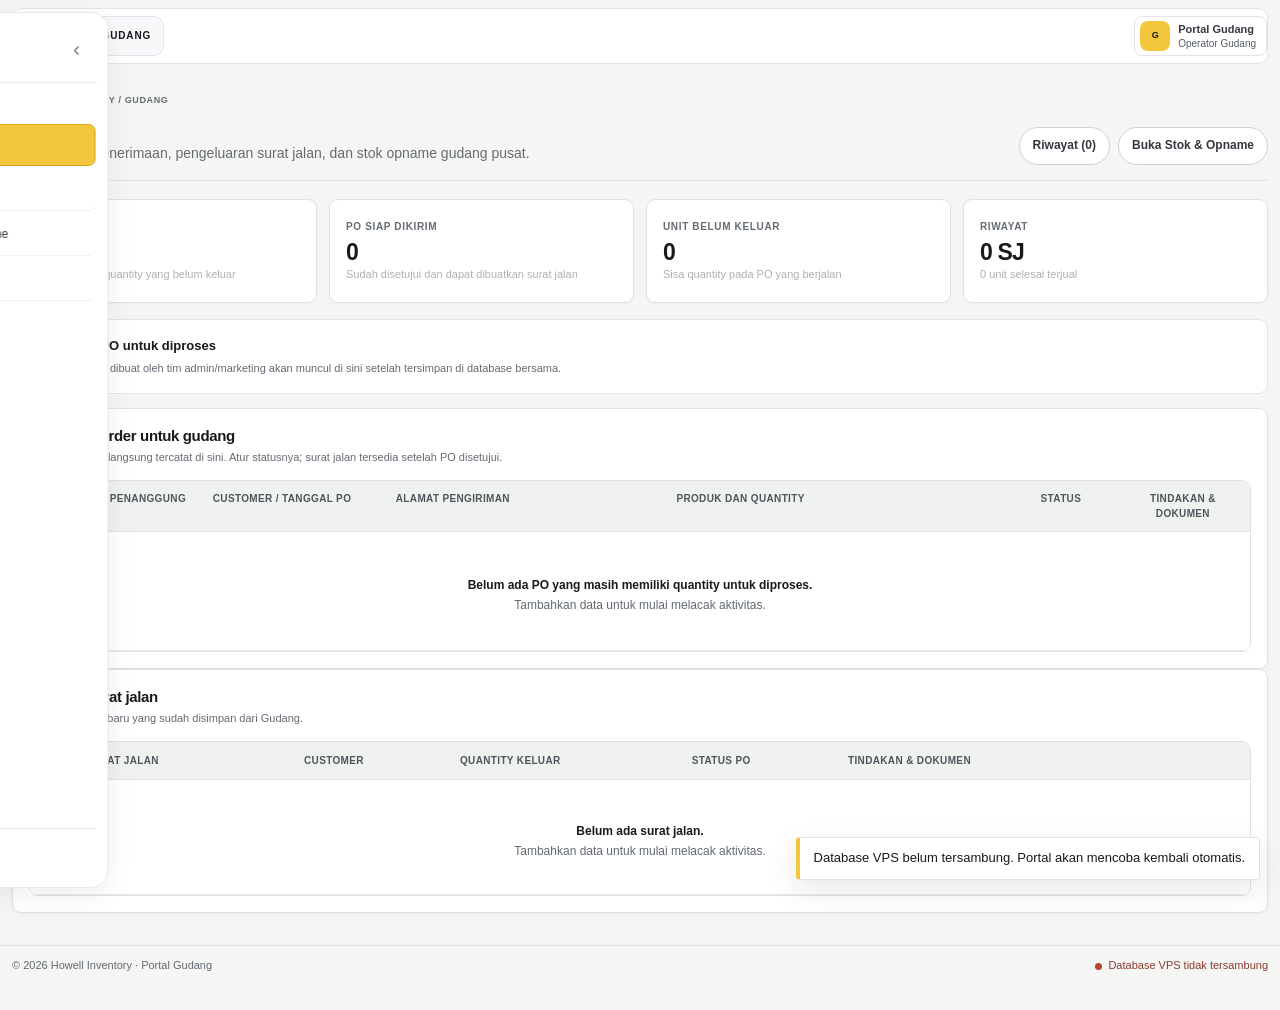
==== warehouse/index.html @ 913aaa84 "fix(waybill-print): restore classic solid bold continuous form layout (190mm) with balanced metadata" ====
<!doctype html>
<html lang="id">
<head>
  <meta charset="utf-8" />
  <meta name="viewport" content="width=device-width,initial-scale=1" />
  <meta name="theme-color" content="#FFFFFF" />
  <title>Howell Inventory · Portal Gudang</title>
  <link rel="icon" type="image/png" href="assets/howell-mark-color.png?v=20261118-howell-favicon-color-2" />
  <link rel="stylesheet" href="styles.css?v=20261120-continuous-solid-v4" />
  <link rel="stylesheet" href="theme-light.css?v=20261120-continuous-solid-v4" />
  <style>
    body.warehouse-portal .sidebar { position:fixed; }
    body.warehouse-portal .nav-group-preferences { display:none; }
    body.warehouse-portal .top-actions > :not(.top-profile) { display:none!important; }
    body.warehouse-portal .top-profile { margin-left:auto; }
    body.warehouse-portal .global-search, body.warehouse-portal .top-period { display:none!important; }
  </style>
</head>
<body class="warehouse-portal">
  <noscript><div style="padding:14px;background:#fff2bf;color:#17191c">Howell Inventory memerlukan JavaScript aktif.</div></noscript>
  <div class="app-shell">
    <aside class="sidebar" id="sidebar">
      <div class="brand"><img src="assets/howell-mark-color.png" alt="" /><strong class="brand-name">Howell</strong><button class="sidebar-toggle" id="sidebarToggle" type="button" aria-label="Ciutkan menu" aria-expanded="true" title="Ciutkan menu"><svg viewBox="0 0 24 24" aria-hidden="true"><path d="m14 6-6 6 6 6"/></svg></button><button class="icon-btn close-menu" id="closeMenu" aria-label="Tutup menu">Tutup</button></div>
      <nav class="nav" aria-label="Navigasi Portal Gudang">
        <div class="nav-group"><div class="nav-label">OPERASIONAL GUDANG</div><div class="nav-group-items">
          <button class="nav-item active" data-page="warehouse" title="Gudang" aria-label="Gudang"><b class="nav-icon" aria-hidden="true"><svg viewBox="0 0 24 24"><path d="m3 9 9-6 9 6v12H3z"/><path d="M7 21v-8h10v8M9 13v4m6-4v4M3 9h18"/></svg></b><span>Gudang</span></button>
          <button class="nav-item" data-page="sales-history" title="Riwayat" aria-label="Riwayat"><b class="nav-icon" aria-hidden="true"><svg viewBox="0 0 24 24" aria-hidden="true"><path d="M3 12a9 9 0 1 0 9-9 9.75 9.75 0 0 0-6.74 2.74L3 8"/><path d="M3 3v5h5"/><path d="M12 7v5l4 2"/></svg></b><span>Riwayat</span></button>
          <button class="nav-item" data-page="inventory" title="Stok & Opname" aria-label="Stok & Opname"><b class="nav-icon" aria-hidden="true"><svg viewBox="0 0 24 24"><path d="M4 5h16v15H4zM8 5V3h8v2M8 10h8M8 14h8M8 17h4"/></svg></b><span>Stok & Opname</span></button>
          <button class="nav-item" data-page="returns" title="Retur" aria-label="Retur"><b class="nav-icon" aria-hidden="true"><svg viewBox="0 0 24 24"><path d="M9 14 4 9l5-5"/><path d="M4 9h10a6 6 0 0 1 0 12h-3"/></svg></b><span>Retur</span></button>
        </div></div>
      </nav>
      <div class="sidebar-bottom"><div class="profile"><div class="avatar">G</div><div class="profile-info"><strong>Portal Gudang</strong><small>Akses operasional</small></div></div></div>
    </aside>
    <main class="main-area">
      <header class="topbar"><button class="top-text-button menu-toggle" id="menuToggle" aria-label="Buka menu">Menu</button><div class="crumb"><span>HOWELL</span><b>/</b><strong id="crumbCurrent">Gudang</strong></div><div class="top-actions"><div class="global-search"><input id="globalSearch" aria-label="Cari" /><button id="globalSearchSubmit" type="button">Cari</button></div><div class="top-lang-wrapper" id="langWrapper"><button type="button" class="top-lang-button" id="langButton" aria-label="Pilih bahasa / Select language / 选择语言" title="Pilih Bahasa (ID / EN / ZH)" aria-expanded="false" aria-haspopup="true"><svg class="lang-globe-icon" viewBox="0 0 24 24" aria-hidden="true"><circle cx="12" cy="12" r="10"/><path d="M12 2a15.3 15.3 0 0 1 4 10 15.3 15.3 0 0 1-4 10 15.3 15.3 0 0 1-4-10 15.3 15.3 0 0 1 4-10z"/><path d="M2 12h20"/></svg><span class="lang-code-text" id="langCurrentCode">ID</span><svg class="lang-chevron" viewBox="0 0 24 24" aria-hidden="true"><path d="m6 9 6 6 6-6"/></svg></button><div class="top-lang-dropdown" id="langMenu" role="menu" aria-hidden="true"><button type="button" class="top-lang-item active" data-lang="id" role="menuitem"><span class="lang-item-flag">🇮🇩</span><span class="lang-item-text"><strong>Bahasa Indonesia</strong><small>Bahasa sistem</small></span><span class="lang-item-check" aria-hidden="true">✓</span></button><button type="button" class="top-lang-item" data-lang="en" role="menuitem"><span class="lang-item-flag">🇬🇧</span><span class="lang-item-text"><strong>English</strong><small>System language</small></span><span class="lang-item-check" aria-hidden="true">✓</span></button><button type="button" class="top-lang-item" data-lang="zh" role="menuitem"><span class="lang-item-flag">🇨🇳</span><span class="lang-item-text"><strong>中文 (Mandarin)</strong><small>简体中文界面</small></span><span class="lang-item-check" aria-hidden="true">✓</span></button></div></div><select id="topPeriod"><option value="week">Minggu ini</option></select><button class="top-icon-button notification" id="notificationButton">Notifikasi</button><div class="top-profile"><div class="top-avatar">G</div><div><strong>Portal Gudang</strong><small>Operator</small></div></div></div></header>
      <section class="page-content" id="pageContent"></section>
      <footer class="footer"><span>© 2026 Howell Inventory · Portal Gudang</span><span id="syncStatus" title="Memeriksa database…"><span class="status-dot"></span><span id="syncStatusText">Memeriksa database…</span></span></footer>
    </main>
  </div>
  <div class="overlay" id="overlay"></div><div class="toast" id="toast" role="status"></div>
  <div class="modal-backdrop" id="modalBackdrop"><section class="modal" role="dialog" aria-modal="true" aria-labelledby="modalTitle"><header><div><small id="modalEyebrow">FORMULIR</small><h2 id="modalTitle">Tambah data</h2></div><button class="top-text-button" id="modalClose" aria-label="Tutup">Tutup</button></header><form id="modalForm"><div class="modal-fields" id="modalFields"></div><div class="modal-actions"><button type="button" class="btn btn-light" id="modalCancel">Batal</button><button type="submit" class="btn btn-primary" id="modalSubmit">Simpan data</button></div></form></section></div>
  <dialog class="barcode-scanner-dialog" id="barcodeScanner" aria-labelledby="barcodeScannerTitle"><form method="dialog" class="barcode-scanner-close-form"><button class="barcode-scanner-close" aria-label="Tutup pemindai">×</button></form><div class="barcode-scanner-content"><span class="eyebrow">PEMINDAI PRODUK</span><h2 id="barcodeScannerTitle">Pindai barcode EAN-13</h2><p>Arahkan pemindai USB ke kolom ini atau gunakan kamera perangkat.</p><label class="barcode-scanner-label" for="barcodeScannerInput">Kode barcode<input id="barcodeScannerInput" type="search" inputmode="numeric" autocomplete="off" maxlength="13" placeholder="Scan atau ketik 13 digit EAN-13" /></label><div class="barcode-scanner-actions"><button class="btn btn-primary" id="barcodeScannerLookup" type="button">Cari produk</button><button class="btn btn-light" id="barcodeCameraStart" type="button">Buka kamera</button></div><p id="barcodeScannerStatus" class="barcode-scanner-status" role="status" aria-live="polite">Pemindai USB akan mengisi kode. Tekan Enter jika scanner tidak mengirim Enter otomatis.</p><div class="barcode-camera-frame" id="barcodeCameraFrame" hidden><video id="barcodeScannerVideo" playsinline muted></video></div></div></dialog>
  <script src="assets/howell-warehouse-data.js?v=20261118-data-normalization-1"></script>
  <script src="assets/product-image-map.js?v=20261111-ean13-2"></script>
  <script src="assets/howell-runtime-config.js?v=20261111-vps-db-1"></script>
  <script src="assets/xlsx.full.min.js"></script>
  <script src="app.js?v=20261120-continuous-solid-v4"></script>
</body>
</html>
---- warehouse/styles.css ----
:root{--yellow:#edae49;--black:#151513;--paper:#f3f2ed;--white:#fff;--line:#e3e0d8;--muted:#77766f;--green:#327557}*{box-sizing:border-box}html{scroll-behavior:smooth}body{margin:0;background:var(--paper);color:var(--black);font-family:-apple-system,BlinkMacSystemFont,"SF Pro Text","SF Pro Display","Segoe UI",Arial,sans-serif;font-size:14px;line-height:1.45}.app-shell{min-height:100vh;display:flex}.sidebar{width:248px;flex:0 0 248px;position:sticky;top:0;height:100vh;min-height:620px;background:var(--black);color:#f1f0ea;display:flex;flex-direction:column;padding:19px 14px 13px;z-index:8;overflow-y:auto}.brand{height:56px;margin:0 4px 19px;display:flex;align-items:center;padding:0 4px;border-bottom:1px solid #363632}.brand img{width:176px;height:48px;object-fit:cover;object-position:center 50%;filter:none}.close-menu{display:none;margin-left:auto}.workspace{display:flex;align-items:center;gap:9px;padding:10px 11px;margin:0 2px 22px;background:#242421;border:1px solid #3b3a34;border-radius:4px}.workspace-dot{width:8px;height:8px;flex:none;border-radius:50%;background:var(--yellow);box-shadow:0 0 0 3px #edae4927}.workspace small{display:block;color:#a7a59d;font-size:8px;letter-spacing:.15em;margin-bottom:2px}.workspace strong{font-size:12px;color:#fff}.workspace .chevron{margin-left:auto;color:#aaa79e}.nav{display:flex;flex-direction:column;gap:19px;flex:1}.nav-group{display:flex;flex-direction:column;gap:5px}.nav-label{padding:0 11px;color:#8f8e87;font-size:8px;letter-spacing:.17em;font-weight:800}.nav-group-items{display:flex;flex-direction:column;gap:2px}.nav-item{display:flex;align-items:center;gap:11px;width:100%;min-height:39px;padding:8px 11px;border:0;border-radius:4px;background:transparent;color:#c7c6c0;text-align:left;font:600 11px -apple-system,BlinkMacSystemFont,"SF Pro Text","SF Pro Display","Segoe UI",Arial,sans-serif;cursor:pointer;transition:background .16s,color .16s,transform .16s}.nav-item>span{width:17px;text-align:center;color:#aaa79e;font-size:15px}.nav-item:hover{background:#292925;color:#fff;transform:translateX(2px)}.nav-item.active{background:var(--yellow);color:#171510;box-shadow:3px 3px 0 #8d642a}.nav-item.active>span{color:#171510}.nav-item i{margin-left:auto;padding:1px 6px;min-width:18px;text-align:center;border-radius:3px;background:#3a3933;color:#f0efea;font:700 9px -apple-system,BlinkMacSystemFont,"SF Pro Text","SF Pro Display","Segoe UI",Arial,sans-serif}.nav-item.active i{background:#171510;color:var(--yellow)}.nav-group-preferences{margin-top:auto;padding-top:13px;border-top:1px solid #393832}.sidebar-bottom{margin-top:14px}.help-box{display:flex;align-items:center;gap:9px;padding:10px;margin:0 2px 12px;border:1px solid #414039;border-radius:4px;background:#22221f}.help-icon{width:22px;height:22px;display:grid;place-items:center;border:1px solid #85764f;border-radius:50%;color:var(--yellow);font-size:11px}.help-box strong,.help-box small{display:block}.help-box strong{font-size:10px}.help-box small{font-size:9px;color:#a7a59c;margin-top:2px}.help-box>span{margin-left:auto;color:#aaa}.profile{display:flex;align-items:center;gap:9px;padding:12px 4px 1px;border-top:1px solid #393832}.avatar,.top-avatar{width:30px;height:30px;display:grid;place-items:center;border-radius:4px;background:var(--yellow);color:#161511;font-size:10px;font-weight:800}.profile-info{flex:1}.profile-info strong,.profile-info small{display:block}.profile-info strong{font-size:10px}.profile-info small{font-size:9px;color:#aaa79e;margin-top:2px}.icon-btn{position:relative;border:0;border-radius:4px;padding:6px 8px;background:transparent;color:inherit;font:600 16px -apple-system,BlinkMacSystemFont,"SF Pro Text","SF Pro Display","Segoe UI",Arial,sans-serif;cursor:pointer;transition:background .15s}.icon-btn:hover{background:#ffffff12}.main-area{display:flex;flex-direction:column;flex:1;min-width:0}.topbar{position:sticky;top:0;z-index:5;height:60px;flex:none;display:flex;align-items:center;justify-content:space-between;padding:0 clamp(18px,3vw,42px);background:#fff;border-bottom:1px solid var(--line)}.crumb{display:flex;align-items:center;gap:10px;color:#8a8982;font-size:9px;font-weight:700;letter-spacing:.11em;text-transform:uppercase}.crumb b{font-weight:400;color:#c9c6be}.crumb strong{color:#24231f}.top-actions{display:flex;align-items:center;gap:12px;color:#595850}.system-status{padding:7px 9px;border:1px solid #e7e4dc;border-radius:3px;background:#faf9f6;color:#57564f;font-size:9px}.system-status span{display:inline-block;width:6px;height:6px;margin-right:6px;border-radius:50%;background:var(--yellow)}.notification em{position:absolute;top:4px;right:5px;width:5px;height:5px;background:var(--yellow);border:1px solid white;border-radius:50%}.top-avatar{width:28px;height:28px}.menu-toggle{display:none}.page-content{width:min(1560px,100%);margin:0 auto;padding:29px clamp(18px,3vw,43px) 36px;flex:1}.page-heading{display:flex;align-items:flex-end;justify-content:space-between;gap:20px;padding:0 0 15px;margin-bottom:16px;border-bottom:1px solid #d8d5cc}.eyebrow{color:#92713d;font-size:8px;letter-spacing:.17em;font-weight:800}.page-heading h1{margin:5px 0 4px;font-size:30px;line-height:1.16;letter-spacing:-.04em;font-weight:720}.page-heading p{margin:0;color:var(--muted);font-size:12px}.heading-actions{display:flex;align-items:center;gap:8px}.btn{display:inline-flex;align-items:center;justify-content:center;gap:7px;padding:9px 13px;border:1px solid transparent;border-radius:3px;font:700 10px -apple-system,BlinkMacSystemFont,"SF Pro Text","SF Pro Display","Segoe UI",Arial,sans-serif;white-space:nowrap;cursor:pointer;transition:transform .15s,box-shadow .15s,background .15s}.btn:hover{transform:translateY(-2px);box-shadow:0 4px 0 #17171718}.btn-primary{background:var(--yellow);border-color:#171717;color:#171717;box-shadow:2px 2px 0 #171717}.btn-primary:hover{background:#f5bd63}.btn-light{background:white;border-color:#c9c6bd;color:#25241f}.btn-light:hover{background:#f5f3ec}.btn-danger{background:#171717;color:#fff}.btn-small{padding:7px 9px;font-size:9px}.demo-banner{display:flex;align-items:center;gap:9px;min-height:39px;padding:8px 11px;margin:0 0 15px;border:1px solid #dfd5c2;border-left:4px solid var(--yellow);background:#fffaf1;color:#5b4c31;font-size:9px}.demo-banner button{margin-left:auto;border:0;background:transparent;color:#3e321e;font:700 9px -apple-system,BlinkMacSystemFont,"SF Pro Text","SF Pro Display","Segoe UI",Arial,sans-serif;text-decoration:underline;cursor:pointer}.card{background:#fff;border:1px solid #e3e0d8;border-radius:4px;box-shadow:0 2px 0 #17171707}.hero-board{position:relative;display:grid;grid-template-columns:minmax(0,1.58fr) minmax(260px,.72fr);min-height:242px;margin:0 0 15px;border:1px solid #171717;border-radius:5px;overflow:hidden;background:var(--yellow);box-shadow:4px 4px 0 #171717}.hero-main{position:relative;isolation:isolate;overflow:hidden;padding:22px 26px 19px}.hero-kicker{display:flex;align-items:center;gap:8px;position:relative;z-index:1;color:#473316;font-size:8px;font-weight:800;letter-spacing:.13em}.live-pip{width:7px;height:7px;border-radius:50%;background:#171717;box-shadow:0 0 0 4px #17171715}.hero-kicker-line{height:1px;width:22px;background:#6f4e1f66}.hero-main h2{position:relative;z-index:1;margin:16px 0 8px;font-size:clamp(30px,3vw,42px);line-height:1.02;letter-spacing:-.055em;font-weight:800}.hero-main h2 em{font-style:normal;color:#fff;text-shadow:1px 1px 0 #171717}.hero-main p{position:relative;z-index:1;max-width:440px;margin:0;color:#4b381d;font-size:11px}.hero-actions{position:relative;z-index:2;display:flex;align-items:center;gap:17px;margin-top:17px}.hero-button{display:flex;align-items:center;gap:8px;padding:9px 12px;border:1px solid #171717;border-radius:3px;background:#171717;color:#fff;font:700 10px -apple-system,BlinkMacSystemFont,"SF Pro Text","SF Pro Display","Segoe UI",Arial,sans-serif;cursor:pointer;transition:transform .15s,background .15s}.hero-button:hover{transform:translateY(-2px);background:#302a1f}.hero-button span{color:var(--yellow);font-size:15px}.hero-text-button{border:0;background:none;color:#211b10;font:700 10px -apple-system,BlinkMacSystemFont,"SF Pro Text","SF Pro Display","Segoe UI",Arial,sans-serif;text-decoration:underline;text-underline-offset:4px;cursor:pointer}.hero-text-button span{margin-left:5px}.hero-swirl{position:absolute;z-index:0;width:260px;height:260px;right:8px;top:-8px;object-fit:contain;opacity:.2;pointer-events:none;animation:slow-spin 50s linear infinite}.hero-side{position:relative;z-index:1;display:flex;flex-direction:column;padding:17px 18px 13px;background:#171715;color:#fff}.hero-side-label{display:flex;align-items:center;justify-content:space-between;padding-bottom:10px;border-bottom:1px solid #3c3b35;color:#d6d2c8;font-size:8px;font-weight:800;letter-spacing:.13em}.hero-side-label span{color:var(--yellow);font-size:7px}.hero-side-stat{display:flex;align-items:center;gap:9px;padding:9px 0;border-bottom:1px solid #34332e}.hero-stat-icon{width:26px;height:26px;display:grid;place-items:center;flex:none;border-radius:3px;background:#2a2925;color:var(--yellow);font-size:13px}.hero-side-stat>div{min-width:0;flex:1}.hero-side-stat small{display:block;color:#a8a59c;font-size:8px}.hero-side-stat strong{display:block;margin-top:1px;font-size:14px;line-height:1.2}.hero-side-stat strong i{font-style:normal;color:#a8a59c;font-size:9px;font-weight:500}.hero-side-stat button{border:0;background:transparent;color:#d7d2c8;font-size:16px;cursor:pointer;transition:color .15s,transform .15s}.hero-side-stat button:hover{color:var(--yellow);transform:translateX(3px)}.hero-side-foot{display:flex;justify-content:space-between;margin-top:auto;padding-top:9px;color:#8f8c83;font-size:7px;letter-spacing:.13em}.hero-side-foot b{color:#eeeae1}.kpi-grid{display:grid;grid-template-columns:repeat(4,minmax(0,1fr));gap:9px;margin-bottom:15px}.kpi-card{position:relative;display:flex;flex-direction:column;justify-content:space-between;min-height:103px;padding:12px 14px;overflow:hidden;transition:transform .16s,box-shadow .16s}.kpi-card:hover{transform:translateY(-3px);box-shadow:0 6px 0 #17171710}.kpi-card:first-child{background:#171715;border-color:#171715;color:white}.kpi-card:first-child .kpi-top,.kpi-card:first-child .kpi-foot{color:#cbc8c0}.kpi-card:first-child .kpi-value{color:var(--yellow)}.kpi-top{display:flex;align-items:center;justify-content:space-between;color:#77756e;font-size:8px;font-weight:800;letter-spacing:.1em;text-transform:uppercase}.kpi-icon{width:24px;height:24px;display:grid;place-items:center;border-radius:3px;background:#f5eddf;color:#473719;font-size:13px}.kpi-card:first-child .kpi-icon{background:var(--yellow);color:#171715}.kpi-icon.green,.kpi-icon.orange,.kpi-icon.violet{background:#f1efe9;color:#38362f}.kpi-value{margin:7px 0 4px;font-size:22px;font-weight:750;letter-spacing:-.04em;line-height:1.1}.kpi-foot{color:#77756e;font-size:9px}.dashboard-grid{display:grid;grid-template-columns:minmax(0,1.55fr) minmax(310px,1fr);gap:12px;margin-bottom:15px;align-items:stretch}.panel{padding:15px 16px}.dashboard-grid>.panel{min-height:295px}.panel-head{display:flex;align-items:center;justify-content:space-between;gap:10px;margin-bottom:11px}.panel-title{color:#22211e;font-size:13px;font-weight:750;letter-spacing:-.015em}.panel-subtitle{margin-top:3px;color:#88867f;font-size:9px}.filter-select,.search input{height:31px;border:1px solid #d2cfc6;border-radius:3px;background:#fff;padding:6px 9px;color:#39372f;font:10px -apple-system,BlinkMacSystemFont,"SF Pro Text","SF Pro Display","Segoe UI",Arial,sans-serif}.chart-wrap{height:210px;position:relative}.chart-wrap svg{width:100%;height:100%;overflow:visible}.chart-grid{stroke:#ebe8e1;stroke-dasharray:3 5}.chart-line{fill:none;stroke:var(--yellow);stroke-width:3;stroke-linecap:round;stroke-linejoin:round;stroke-dasharray:900;stroke-dashoffset:900;animation:draw-line 1.1s ease forwards}.chart-area{fill:url(#fillYellow)}.chart-dot{fill:#fff;stroke:#171717;stroke-width:3;transition:r .18s}.chart-dot:hover{r:7}.chart-label{font:9px -apple-system,BlinkMacSystemFont,"SF Pro Text","SF Pro Display","Segoe UI",Arial,sans-serif;fill:#8b8981}.chart-legend{display:flex;justify-content:center;gap:20px;margin-top:2px;color:#77756e;font-size:8px}.legend-dot{display:inline-block;width:7px;height:7px;margin-right:5px;border-radius:50%;background:var(--yellow)}.activity-list{display:flex;flex-direction:column}.activity{display:flex;align-items:flex-start;gap:9px;padding:9px 0;border-bottom:1px solid #efede7;transition:padding .15s}.activity:last-child{border-bottom:0}.activity:hover{padding-left:4px}.activity-icon{width:27px;height:27px;display:grid;place-items:center;flex:none;border-radius:3px;background:#f4eddf;color:#302717;font-size:12px}.activity-icon.green,.activity-icon.amber{background:#f4eddf;color:#302717}.activity-main{min-width:0;flex:1}.activity-main strong{display:block;color:#292823;font-size:10px}.activity-main small{display:block;margin-top:2px;color:#89877f;font-size:9px}.activity time{color:#89877f;font-size:8px;white-space:nowrap}.table-card{overflow:hidden}.table-toolbar{display:flex;align-items:center;justify-content:space-between;gap:12px;padding:13px 15px;border-bottom:1px solid var(--line)}.toolbar-left,.toolbar-right{display:flex;align-items:center;gap:8px}.search{position:relative}.search:before{position:absolute;left:9px;top:4px;content:'⌕';color:#89877f;font-size:15px}.search input{width:210px;padding-left:27px}.table-wrap{width:100%;overflow:auto}table{width:100%;border-collapse:collapse;text-align:left;white-space:nowrap}thead{background:#f5f3ed}th{padding:10px 12px;border-bottom:1px solid #dedbd2;color:#77756d;font-size:8px;font-weight:800;letter-spacing:.08em;text-transform:uppercase}td{padding:11px 12px;border-bottom:1px solid #eeece6;color:#55534c;font-size:10px}tbody tr{transition:background .13s}tbody tr:hover{background:#fff8e9}td strong{color:#22211f;font-weight:700}.sku{color:#694a1d;font:700 9px 'Cascadia Code','Consolas',monospace}.product-name{display:flex;align-items:center;gap:8px}.product-thumb{width:28px;height:28px;display:grid;place-items:center;border-radius:3px;background:#f3eee3;color:#33291a;font-size:12px}.product-thumb.blue,.product-thumb.gold{background:#f3eee3;color:#33291a}.pill{display:inline-flex;align-items:center;gap:5px;padding:3px 6px;border-radius:3px;font-size:8px;font-weight:750;letter-spacing:.035em;text-transform:uppercase}.pill:before{content:'';width:4px;height:4px;border-radius:50%;background:currentColor}.pill.green,.pill.blue,.pill.gray{background:#efeee9;color:#34322d}.pill.amber{background:#f7dfb3;color:#50370e}.pill.red{background:#252522;color:#fff}.qty-low{color:#87580d;font-weight:800}.qty-good{color:#282722;font-weight:750}.table-foot{display:flex;align-items:center;justify-content:space-between;padding:11px 14px;color:#87847c;font-size:9px}.pagination{display:flex;gap:4px}.page-num{padding:4px 7px;border:1px solid #d8d4cb;border-radius:3px;background:#fff;color:#333;font:9px -apple-system,BlinkMacSystemFont,"SF Pro Text","SF Pro Display","Segoe UI",Arial,sans-serif;cursor:pointer}.page-num.active{border-color:#171715;background:var(--yellow);color:#171715}.section-grid{display:grid;grid-template-columns:repeat(3,minmax(0,1fr));gap:10px;margin-bottom:14px}.mini-card{display:flex;min-height:87px;flex-direction:column;justify-content:center;padding:12px 14px;border-left:3px solid var(--yellow)}.mini-card small{color:#77756d;font-size:8px;font-weight:800;letter-spacing:.09em;text-transform:uppercase}.mini-card strong{margin:5px 0 1px;font-size:20px;line-height:1.15;letter-spacing:-.035em}.mini-card span{color:#89867f;font-size:9px}.empty-state{padding:38px 16px;color:#85827a;text-align:center}.empty-state strong{display:block;margin:9px 0 3px;color:#34322d}.empty-icon{width:36px;height:36px;margin:auto;display:grid;place-items:center;border-radius:3px;background:#f5eddf;color:#3c301d;font-size:16px}.stock-meter{display:inline-block;width:62px;height:4px;margin-right:5px;border-radius:3px;background:#eeeae2;vertical-align:middle}.stock-meter b{display:block;height:100%;border-radius:3px;background:#222}.stock-meter b.low{background:var(--yellow)}.field-grid{display:grid;grid-template-columns:1fr 1fr;gap:11px}.field.full{grid-column:1/-1}.field label{display:block;margin:0 0 5px;color:#45433d;font-size:10px;font-weight:700}.field input,.field select,.field textarea{width:100%;padding:9px 10px;border:1px solid #d6d2c9;border-radius:3px;outline:none;background:#fff;color:#292824;font:11px -apple-system,BlinkMacSystemFont,"SF Pro Text","SF Pro Display","Segoe UI",Arial,sans-serif}.field input:focus,.field select:focus,.field textarea:focus,.search input:focus,.filter-select:focus{border-color:#d89c37;box-shadow:0 0 0 3px #edae4930}.field textarea{min-height:70px;resize:vertical}.field .hint{margin-top:4px;color:#8a877f;font-size:8px}.footer{display:flex;align-items:center;justify-content:space-between;padding:11px clamp(18px,3vw,42px);border-top:1px solid var(--line);background:#fff;color:#88857e;font-size:9px}.status-dot{display:inline-block;width:6px;height:6px;margin-right:5px;border-radius:50%;background:var(--yellow)}.overlay{display:none}.toast{position:fixed;right:20px;bottom:20px;z-index:20;padding:11px 14px;border-left:4px solid var(--yellow);background:#171715;color:#fff;font-size:10px;box-shadow:4px 4px 0 #edae49;opacity:0;transform:translateY(8px);pointer-events:none;transition:.2s}.toast.show{opacity:1;transform:translateY(0)}.modal-backdrop{position:fixed;inset:0;z-index:12;display:none;align-items:center;justify-content:center;padding:18px;background:#12121099}.modal-backdrop.open{display:flex}.modal{width:min(550px,100%);overflow:hidden;border:1px solid #151513;border-radius:4px;background:#fff;box-shadow:8px 8px 0 var(--yellow);animation:modal-in .17s ease-out}.modal>header{display:flex;align-items:center;justify-content:space-between;padding:17px 20px;border-bottom:1px solid var(--line)}.modal>header small{color:#92713d;font-size:8px;font-weight:800;letter-spacing:.15em}.modal h2{margin:4px 0 0;font-size:19px;letter-spacing:-.025em}.modal form{padding:18px 20px}.modal-fields{min-height:42px}.modal-actions{display:flex;justify-content:flex-end;gap:8px;margin-top:16px;padding-top:14px;border-top:1px solid var(--line)}.icon-btn:focus-visible,.btn:focus-visible,.nav-item:focus-visible,.hero-button:focus-visible,.hero-text-button:focus-visible,.link-btn:focus-visible{outline:3px solid #b87a20;outline-offset:2px}@keyframes draw-line{to{stroke-dashoffset:0}}@keyframes slow-spin{to{transform:rotate(360deg)}}@keyframes modal-in{from{opacity:0;transform:translateY(8px)}to{opacity:1;transform:translateY(0)}}
@media(max-width:1120px){.sidebar{width:228px;flex-basis:228px;padding-left:12px;padding-right:12px}.dashboard-grid{grid-template-columns:minmax(0,1.25fr) minmax(280px,1fr)}.hero-board{grid-template-columns:minmax(0,1.35fr) minmax(245px,.8fr)}.hero-main{padding-left:21px}.page-content{padding-left:24px;padding-right:24px}}
@media(max-width:820px){.sidebar{position:fixed;left:-270px;top:0;bottom:0;width:248px;height:100vh;min-height:100vh;transition:left .2s;box-shadow:none}.sidebar.open{left:0;box-shadow:12px 0 30px #0004}.overlay.show{position:fixed;inset:0;z-index:7;display:block;background:#1119}.close-menu{display:block}.menu-toggle{display:inline-flex}.topbar{height:56px;padding:0 14px}.system-status{display:none}.top-actions{gap:7px}.page-content{padding:21px 16px 26px}.page-heading{align-items:flex-start}.page-heading h1{font-size:27px}.dashboard-grid{grid-template-columns:minmax(0,1fr)}.dashboard-grid>.panel{min-height:0}.chart-wrap{height:190px}.kpi-grid{grid-template-columns:repeat(2,minmax(0,1fr));gap:7px}.kpi-card{min-height:96px}.section-grid{gap:8px}.footer{padding:10px 15px}}
@media(max-width:560px){.page-content{padding:19px 12px 24px}.page-heading{display:block}.page-heading h1{font-size:25px}.heading-actions{margin-top:11px;flex-wrap:wrap}.heading-actions .btn{flex:1}.hero-board{grid-template-columns:minmax(0,1fr)}.hero-main{min-height:220px;padding:20px 17px}.hero-main h2{font-size:34px}.hero-main p{max-width:300px}.hero-swirl{right:-45px;top:0;width:220px;height:220px;opacity:.15}.hero-side{padding:13px 16px}.hero-side-stat{padding:8px 0}.kpi-card{padding:10px;min-height:91px}.kpi-value{font-size:20px}.section-grid{grid-template-columns:1fr}.mini-card{min-height:75px}.table-toolbar{align-items:stretch;flex-direction:column;padding:11px}.toolbar-left,.toolbar-right{width:100%}.search{flex:1}.search input{width:100%}.field-grid{grid-template-columns:1fr}.field.full{grid-column:auto}.top-avatar{display:none}.footer{font-size:8px}}
.hero-main{background:#fff;color:#20242a}
.hero-main h2 em{color:#20242a;text-decoration:none;text-shadow:none}
.hero-side{background:#25282c}
.hero-swirl{display:none}
/* Accessible, restrained system applied across every module */
:root{--yellow:#EDAE49;--black:#20242A;--paper:#F6F7F8;--white:#FFFFFF;--line:#E1E4E8;--muted:#5E6874;--green:#26734F}
html{background:var(--paper)}
body{background:var(--paper);color:var(--black);font-family:-apple-system,BlinkMacSystemFont,"SF Pro Text","SF Pro Display","Segoe UI",Arial,sans-serif;font-size:15px;line-height:1.5;-webkit-font-smoothing:antialiased}
.app-shell,.main-area{background:var(--paper)}
.sidebar{background:#24272B;border-color:#24272B;color:#F7F7F5}
.brand{border-color:#414449}
.workspace{background:#303439;border-color:#474B50}
.nav-label{color:#B7BBC0;font-size:10px;letter-spacing:.1em}
.nav-item{font-size:13px;min-height:42px;color:#E0E2E4}
.nav-item>span{font-size:16px;color:#C1C4C8}
.nav-item.active{background:var(--yellow);color:#242424;box-shadow:none;font-weight:700}
.nav-item.active>span{color:#242424}
.nav-item:hover:not(.active){background:#33373C;color:#fff}
.nav-item i{font-size:10px}
.nav-group-preferences{border-color:#414449}
.help-box{background:#303439;border-color:#474B50}
.help-box strong,.profile-info strong{font-size:12px}
.help-box small,.profile-info small{font-size:11px;color:#C3C5C8}
.profile{border-color:#414449}
.topbar{background:#fff;border-color:var(--line);height:64px}
.crumb{font-size:11px;letter-spacing:.07em}
.top-actions{gap:14px}
.system-status{font-size:11px;color:#424850;border-color:#E1E4E8;background:#FAFAF9;padding:8px 11px}
.page-content{background:var(--paper);padding-top:30px;padding-bottom:40px}
.page-heading{border-color:#D9DDE1;padding-bottom:18px;margin-bottom:18px}
.eyebrow{font-size:10px;letter-spacing:.12em;color:#74551E}
.page-heading h1{font-size:32px;line-height:1.2;font-weight:650;letter-spacing:-.035em}
.page-heading p{font-size:14px;color:#58616B;line-height:1.55}
.btn{font-size:12px;font-weight:650;padding:10px 14px;border-radius:4px}
.btn-small{font-size:11px;padding:8px 11px}
.btn-primary{background:var(--yellow);border-color:#D79A35;color:#242424;box-shadow:none}
.btn-primary:hover{background:#F2BC68;box-shadow:0 2px 5px #1d232b18;transform:translateY(-1px)}
.btn-light{border-color:#D4D8DC;background:#fff;color:#30363D}
.btn-light:hover{background:#F6F7F8;box-shadow:0 2px 5px #1d232b12;transform:translateY(-1px)}
.demo-banner{background:#FFF9EF;border-color:#E9D8B7;border-left-color:var(--yellow);color:#55472F;font-size:12px;min-height:44px;padding:9px 13px}
.demo-banner button{font:600 11px -apple-system,BlinkMacSystemFont,"SF Pro Text","SF Pro Display","Segoe UI",Arial,sans-serif;color:#44371f}
.card{background:#fff;border:1px solid var(--line);border-radius:5px;box-shadow:none}
.kpi-grid{gap:12px;border:0;background:none}
.kpi-card{min-height:120px;padding:16px 17px;border:1px solid var(--line);border-radius:5px;background:#fff}
.kpi-card:first-child{background:#fff;border-color:var(--line);color:var(--black)}
.kpi-card:first-child:after{display:none}
.kpi-card:first-child .kpi-top,.kpi-card:first-child .kpi-foot{color:#58616B}
.kpi-card:first-child .kpi-value{color:#20242A}
.kpi-top{font-size:10px;letter-spacing:.07em;color:#535D68}
.kpi-icon,.kpi-card:first-child .kpi-icon,.kpi-icon.green,.kpi-icon.orange,.kpi-icon.violet{width:30px;height:30px;border-radius:4px;background:#F3F4F5;color:#343A40;font-size:15px}
.kpi-value{font-size:26px;font-weight:650;letter-spacing:-.035em;margin:9px 0 5px;font-variant-numeric:tabular-nums}
.kpi-foot{font-size:12px;color:#5D6670}
.dashboard-grid{gap:14px;margin-bottom:16px}
.dashboard-grid>.panel{min-height:310px}
.panel{padding:18px 19px;border-radius:5px}
.panel-head{margin-bottom:14px}
.panel-title{font-size:15px;font-weight:650;letter-spacing:-.01em}
.panel-subtitle{font-size:11px;line-height:1.45;color:#68727D}
.filter-select,.search input{height:36px;border-color:#D4D8DC;border-radius:4px;padding:7px 10px;color:#343A40;font:12px -apple-system,BlinkMacSystemFont,"SF Pro Text","SF Pro Display","Segoe UI",Arial,sans-serif}
.chart-wrap{height:220px}
.chart-label{font:11px -apple-system,BlinkMacSystemFont,"SF Pro Text","SF Pro Display","Segoe UI",Arial,sans-serif;fill:#68727D}
.chart-grid{stroke:#E6E8EA;stroke-dasharray:2 5}
.chart-line{stroke:#D99B35;stroke-width:2.5}
.chart-area{opacity:.55}
.chart-legend{font-size:11px;color:#5D6670}
.activity{padding:11px 0;border-color:#ECEDEF}
.activity-icon,.activity-icon.green,.activity-icon.amber{width:30px;height:30px;background:#F3F4F5;color:#3E454C;border-radius:4px}
.activity-main strong{font-size:12px;color:#292E33;font-weight:650}
.activity-main small{font-size:11px;color:#626C76;line-height:1.45}
.activity time{font-size:10px;color:#68727D}
.table-toolbar{padding:15px 16px;border-color:#E4E6E9}
.table-toolbar .panel-title{font-size:15px}
.table-wrap{scrollbar-color:#C7C9CC #F5F6F7;scrollbar-width:thin}
thead{background:#F5F6F7}
th{padding:12px 14px;font-size:10px;letter-spacing:.075em;color:#4F5964;border-color:#DDE1E4}
td{padding:13px 14px;font-size:12px;color:#424A53;border-color:#E8EAEC;line-height:1.45}
td strong{color:#252A30;font-weight:650}
td .panel-subtitle{font-size:11px;color:#68727D}
.sku{color:#5C4827;font-size:11px}
.product-thumb,.product-thumb.blue,.product-thumb.gold{width:32px;height:32px;background:#F2F3F4;color:#3E454C;border-radius:4px}
.pill{font-size:10px;padding:4px 7px;letter-spacing:.02em;border-radius:4px}
.pill.green{color:#236344;background:#EAF4EE}
.pill.blue{color:#3F5C77;background:#EDF2F6}
.pill.gray{color:#535C65;background:#F0F1F2}
.pill.amber{color:#684512;background:#FFF1D8}
.pill.red{color:#8B3434;background:#FBECEC}
.pill:before{width:5px;height:5px}
.link-btn{font:600 12px -apple-system,BlinkMacSystemFont,"SF Pro Text","SF Pro Display","Segoe UI",Arial,sans-serif;color:#414B55;text-decoration:none}
.link-btn:hover{color:#805B1D;text-decoration:underline}
.section-grid{gap:12px;margin-bottom:16px}
.mini-card{min-height:104px;padding:14px 16px;border-left:1px solid var(--line);border-radius:5px}
.mini-card small{font-size:10px;letter-spacing:.065em;color:#535D68}
.mini-card strong{font-size:23px;font-weight:650;font-variant-numeric:tabular-nums}
.mini-card span{font-size:11px;color:#626C76}
.empty-state{font-size:12px;color:#626C76}
.empty-state strong{color:#30363D}
.empty-icon{background:#F1F2F3;color:#424950;border-radius:4px}
.stock-meter{height:5px;background:#E9EBED;border-radius:3px}
.stock-meter b{background:#3D4349;border-radius:3px}
.stock-meter b.low{background:#D99B35}
.qty-low{color:#8A5B16}
.qty-good{color:#30363D}
.table-foot{font-size:11px;color:#5E6874}
.page-num{border-color:#D5D9DD;color:#414850;font:11px -apple-system,BlinkMacSystemFont,"SF Pro Text","SF Pro Display","Segoe UI",Arial,sans-serif}
.page-num.active{border-color:#D99B35;background:#FFF2D9;color:#493516}
.field label{font-size:12px;color:#3D454D}
.field input,.field select,.field textarea{font:13px -apple-system,BlinkMacSystemFont,"SF Pro Text","SF Pro Display","Segoe UI",Arial,sans-serif;border-color:#D2D7DC;border-radius:4px;padding:10px 11px;color:#252A30}
.field .hint{font-size:10px;color:#606A74}
.modal{border-color:#D9DDE1;border-radius:6px;box-shadow:0 18px 55px #1b232d25}
.modal>header{border-color:#E4E6E9}
.modal>header small{font-size:9px}
.modal h2{font-size:20px;font-weight:650}
.modal-actions{border-color:#E4E6E9}
.footer{background:#fff;border-color:#E1E4E8;color:#626C76;font-size:11px}
.toast{background:#25282C;border-left-color:var(--yellow);font-size:12px;box-shadow:0 6px 22px #15151524}
.hero-board{grid-template-columns:minmax(0,1.5fr) minmax(290px,.7fr);min-height:225px;border:1px solid #DEE2E5;border-radius:5px;box-shadow:none;background:#fff}
.hero-main{padding:22px 25px;background:#fff}
.hero-kicker{font-size:10px;color:#626C76;letter-spacing:.1em}
.live-pip{width:7px;height:7px;background:#D99B35;box-shadow:0 0 0 3px #EDAE492a}
.hero-main h2{font-size:36px;line-height:1.12;font-weight:650;letter-spacing:-.04em;margin:17px 0 8px;color:#20242A}
.hero-main h2 em{color:#20242A;text-decoration:none}
.hero-main p{font-size:13px;line-height:1.5;color:#59636E}
.hero-actions{margin-top:16px}
.hero-button{background:#25282C;border-radius:4px;padding:10px 13px;font-size:12px}
.hero-button:hover{background:#383D43}
.hero-button span{color:var(--yellow)}
.hero-text-button{font:600 12px -apple-system,BlinkMacSystemFont,"SF Pro Text","SF Pro Display","Segoe UI",Arial,sans-serif;color:#30363D;text-decoration:none}
.hero-side{padding:17px 19px 13px;background:#25282C}
.hero-side-label{font-size:9px;color:#E2E3E4;border-color:#45494E}
.hero-side-stat{padding:10px 0;border-color:#41454A}
.hero-stat-icon{width:30px;height:30px;background:#34383D;color:#F1B954}
.hero-side-stat small{font-size:10px;color:#C0C4C8}
.hero-side-stat strong{font-size:15px;color:#fff}
.hero-side-stat strong i{font-size:11px;color:#C0C4C8}
.hero-side-stat button{color:#E3E4E5}
.hero-side-foot{font-size:8px}
@media(max-width:820px){.page-content{padding:22px 16px 30px}.hero-board{grid-template-columns:1fr}.hero-main{padding:20px}.hero-main h2{font-size:31px}.hero-side{padding:14px 17px}.kpi-value{font-size:23px}.page-heading h1{font-size:28px}th{font-size:9px}td{font-size:11px}}
@media(max-width:560px){body{font-size:14px}.page-content{padding:18px 12px 26px}.page-heading h1{font-size:26px}.page-heading p{font-size:13px}.hero-main{min-height:205px;padding:18px 16px}.hero-main h2{font-size:29px}.hero-main p{font-size:12px}.hero-side-stat small{font-size:10px}.hero-side-stat strong{font-size:14px}.kpi-card{min-height:98px;padding:11px}.kpi-top{font-size:9px}.kpi-value{font-size:21px}.kpi-foot{font-size:10px}.panel{padding:14px}.panel-title{font-size:14px}.panel-subtitle{font-size:10px}.mini-card small{font-size:9px}.mini-card span{font-size:10px}.footer{font-size:9px}}
.stock-infographic{display:grid;grid-template-columns:minmax(180px,.8fr) minmax(180px,1fr) minmax(250px,1.3fr);grid-template-rows:auto 1fr auto;align-items:center;gap:14px 24px;padding:17px 20px;margin:0 0 15px;border:1px solid #E1E4E8;border-radius:5px;background:#fff}
.stock-info-head{display:flex;align-items:center;justify-content:space-between;gap:10px;grid-column:1;grid-row:1/3}
.stock-info-head .eyebrow{font-size:9px;letter-spacing:.1em;color:#65707A}
.stock-info-head h2{margin:3px 0;font-size:17px;line-height:1.25;font-weight:650;letter-spacing:-.02em}
.stock-info-head p{margin:0;color:#68727D;font-size:11px;line-height:1.4}
.stock-info-total{display:none}
.stock-stack{grid-column:2;grid-row:1/3;display:flex;gap:3px;width:100%;height:18px;padding:2px;border-radius:5px;background:#F0F1F2;overflow:hidden}
.stock-segment{display:block;min-width:5px;height:100%;padding:0;border:0;border-radius:2px;background:var(--segment-color);cursor:pointer;transition:filter .15s,transform .15s}
.stock-segment:hover,.stock-segment:focus-visible{filter:brightness(.85);transform:scaleY(1.22);outline:2px solid #30363D;outline-offset:2px}
.stock-info-legend{grid-column:3;grid-row:1/3;display:flex;flex-wrap:wrap;gap:7px 12px;align-items:center}
.stock-legend-item{display:flex;align-items:center;gap:6px;min-width:calc(50% - 8px);padding:3px 4px;border:0;border-radius:3px;background:transparent;text-align:left;color:#30363D;font:12px -apple-system,BlinkMacSystemFont,"SF Pro Text","SF Pro Display","Segoe UI",Arial,sans-serif;cursor:pointer;transition:background .15s}
.stock-legend-item:hover,.stock-legend-item:focus-visible{background:#F3F4F5;outline:2px solid #D99B35;outline-offset:1px}
.stock-legend-item>i{width:9px;height:9px;flex:none;border-radius:2px;background:var(--segment-color)}
.stock-legend-item>span{min-width:0;flex:1;font-weight:600;white-space:nowrap;overflow:hidden;text-overflow:ellipsis}
.stock-legend-item small{display:block;margin-top:1px;color:#68727D;font-size:10px;font-weight:400}
.stock-legend-item>b{font-size:11px;font-weight:650;font-variant-numeric:tabular-nums}
.stock-info-foot{grid-column:2/4;grid-row:3;display:flex;justify-content:space-between;padding-top:7px;border-top:1px solid #ECEDEF;color:#626C76;font-size:10px}
body,button,input,select,textarea{font-family:-apple-system,BlinkMacSystemFont,"SF Pro Text","SF Pro Display","Segoe UI",Arial,sans-serif}
body{font-size:15px;color:#20242A;background:#F6F7F8}
button{font-size:inherit}
.page-heading h1,.hero-main h2{letter-spacing:-.035em}
.hero-side{background:#F0F1F2;color:#252A30;border-left:1px solid #E1E4E8}
.hero-side-label{color:#3E454D;border-color:#DDE1E4}
.hero-side-label span{color:#79551D}
.hero-side-stat{border-color:#DDE1E4}
.hero-stat-icon{background:#fff;color:#5B626A;border:1px solid #E1E4E8}
.hero-side-stat small,.hero-side-stat strong i{color:#5E6874}
.hero-side-stat strong{color:#20242A}
.hero-side-stat button{color:#4F5964}
.hero-side-foot{color:#68727D}
.hero-side-foot b{color:#30363D}
.chart-line{stroke:#C78319}
.chart-area{opacity:.3}
.chart-dot{cursor:pointer;transition:r .15s,stroke-width .15s}
.chart-dot:hover,.chart-dot:focus{r:7;stroke-width:3.5;outline:none}
.chart-legend .legend-dot{background:#C78319}
.chart-label{fill:#535E69}
.eyebrow{color:#73541F}
.kpi-value,.mini-card strong,.hero-side-stat strong{font-variant-numeric:tabular-nums}
.activity-main small,.panel-subtitle{color:#56616C}
.pill.green{color:#236344;background:#EAF4EE}.pill.blue{color:#3F5C77;background:#EDF2F6}.pill.gray{color:#535C65;background:#F0F1F2}.pill.amber{color:#684512;background:#FFF1D8}.pill.red{color:#8B3434;background:#FBECEC}
@media(max-width:1000px){.stock-infographic{grid-template-columns:1fr 1.2fr;gap:12px 18px}.stock-info-head{grid-column:1;grid-row:1/3}.stock-stack{grid-column:2;grid-row:1}.stock-info-legend{grid-column:2;grid-row:2;gap:4px 8px}.stock-info-foot{grid-column:1/3;grid-row:3}}
@media(max-width:560px){.stock-infographic{grid-template-columns:1fr;gap:12px;padding:14px}.stock-info-head{grid-column:1;grid-row:1}.stock-stack{grid-column:1;grid-row:2}.stock-info-legend{grid-column:1;grid-row:3;gap:7px}.stock-info-foot{grid-column:1;grid-row:4}.stock-legend-item{min-width:calc(50% - 6px)}.hero-side{border-left:0;border-top:1px solid #E1E4E8}.stock-info-head h2{font-size:16px}}
:root{--yellow:#EDAE49;--black:#25282C;--paper:#F6F7F8;--line:#DEE2E6;--muted:#56616C}
body,button,input,select,textarea{font-family:-apple-system,BlinkMacSystemFont,"SF Pro Text","SF Pro Display","Segoe UI",Arial,sans-serif}
body{color:#24292F;background:#F6F7F8}
.sidebar{background:#25282C;color:#F5F6F7}
.nav-label{color:#C1C5C9}
.nav-item{color:#E4E6E8}
.nav-item>span{color:#D0D3D6}
.nav-item.active{background:#EDAE49;color:#242424}
.nav-item.active>span{color:#242424}
.workspace small,.profile-info small,.help-box small{color:#D0D3D6}
.hero-side{background:#25282C!important;color:#F7F8F9;border-left:0}
.hero-side-label{color:#F0F1F2;border-color:#4A4E53}
.hero-side-label span{color:#F5BF69}
.hero-side-stat{border-color:#45494E}
.hero-stat-icon{background:#363B40;color:#F5BF69;border-color:#4A4F54}
.hero-side-stat small,.hero-side-stat strong i{color:#D0D4D8}
.hero-side-stat strong{color:#FFFFFF}
.hero-side-stat button{color:#F0F2F3}
.hero-side-foot{color:#C2C6CA}
.hero-side-foot b{color:#FFFFFF}
.kpi-card:first-child{background:#25282C!important;color:#FFFFFF;border-color:#25282C}
.kpi-card:first-child .kpi-top,.kpi-card:first-child .kpi-foot{color:#D7DADD}
.kpi-card:first-child .kpi-value{color:#F5BF69}
.kpi-card:first-child .kpi-icon{background:#3A3F44;color:#F5BF69}
.kpi-value{color:#22272D}
.kpi-top{color:#454D55}
.kpi-foot{color:#59636D}
.page-heading h1,.panel-title,.stock-info-head h2,.modal h2{color:#24292F}
.page-heading p,.panel-subtitle,.activity-main small,.activity time,.stock-info-head p,.stock-info-legend small,.stock-info-foot{color:#56616C}
.crumb{color:#59636D}.crumb strong{color:#24292F}
th{color:#4B545D}td{color:#424A52}td strong{color:#252A30}
.eyebrow{color:#70511E}
.system-status{color:#3F474F}
.pill.green{color:#236344;background:#EAF4EE}.pill.blue{color:#3F5C77;background:#EDF2F6}.pill.gray{color:#4B545D;background:#F0F1F2}.pill.amber{color:#694710;background:#FFF1D8}.pill.red{color:#853535;background:#FBECEC}
.field input,.field select,.field textarea{color:#252A30}.field input::placeholder,.field textarea::placeholder,.search input::placeholder{color:#68727D;opacity:1}
.footer{color:#56616C}
.stock-legend-item{color:#30363D}.stock-legend-item small{color:#56616C}
.status-dot,.system-status span{background:#C78319}
.hero-board,.kpi-card,.panel,.table-card,.stock-infographic,.mini-card{color:#24292F}
button:focus-visible,input:focus-visible,select:focus-visible,textarea:focus-visible,.stock-segment:focus-visible,.stock-legend-item:focus-visible{outline:3px solid #9B6817;outline-offset:2px}
/* Last-loaded contrast guard: older theme rules above cannot darken live text. */
html,body,.app-shell,.main-area,.page-content{background:#0B0B0C!important;color:#F5F5F5!important;font-family:-apple-system,BlinkMacSystemFont,"SF Pro Text","SF Pro Display","Segoe UI",Arial,sans-serif!important;-webkit-font-smoothing:antialiased}
#pageContent,#pageContent *{font-family:-apple-system,BlinkMacSystemFont,"SF Pro Text","SF Pro Display","Segoe UI",Arial,sans-serif}
#pageContent h1,#pageContent h2,#pageContent h3,#pageContent strong,#pageContent td,#pageContent th,#crumbCurrent,.crumb span{color:#F5F5F5!important}
#pageContent p,#pageContent small,#pageContent label,#pageContent time,#pageContent .panel-subtitle,#pageContent .kpi-foot,#pageContent .kpi-top,#pageContent .threshold-note,#pageContent .chart-label,#pageContent .chart-summary span,#pageContent .capacity-total span,#pageContent .capacity-legend span,#pageContent .capacity-reminder span,#pageContent .product-card-meta,#pageContent .product-card>small,#pageContent .activity-main small,#pageContent .activity time{color:#C4C6C9!important}
#pageContent .eyebrow,#pageContent .section-heading>div>small,#pageContent .card-topline>div>small{color:#D5D6D8!important}
#pageContent td,#pageContent th{background-color:#292A2D!important;color:#F0F0F0!important;border-color:#44464A!important}#pageContent th{background-color:#303135!important;color:#E5E5E5!important}#pageContent td strong{color:#FFFFFF!important}
#pageContent input,#pageContent select,#pageContent textarea,#globalSearch,#topPeriod{background:#202124!important;color:#FFFFFF!important;border-color:#484A4D!important}#pageContent input::placeholder,#pageContent textarea::placeholder,#globalSearch::placeholder{color:#C4C6C9!important;opacity:1}
.topbar,.topbar *,.top-actions,.crumb,.crumb strong,.crumb span{color:#F0F0F0!important}.topbar small,.top-profile small,.system-status{color:#D0D1D3!important}
.sidebar .nav-item{color:#E0E1E2!important}.sidebar .nav-item.active{background:#D9F75B!important;color:#111214!important}.sidebar .nav-item.active svg{color:#111214!important;stroke:#111214!important}.sidebar .nav-item i{color:#FFFFFF!important}
.page-heading h1,.panel-title,.section-heading h2,.card-topline h2,.modal h2,.kpi-value,.capacity-total strong,.stock-info-total strong,.mini-card strong{color:#FFFFFF!important}.btn-primary,.btn-primary *,.btn-dark,.btn-dark *{color:#111214!important}.btn-primary,.nav-item.active,.demo-tag,.status-dot,.system-status span{background-color:#D9F75B!important}.pill,.pill *{color:#FFFFFF!important}.demo-banner,.demo-banner *{color:#F2F2F2!important}.insight-box,.insight-box *{color:#111214!important}.link-btn,.text-action,.hero-stat-link{color:#E8E8E8!important}.qty-low,.low-stock-row>b{color:#F0F0F0!important}
/* Compact WareHub reference layout, shared by the dashboard and every module. */
:root{--yellow:#D9F75B;--black:#242528;--paper:#0B0B0C;--white:#292A2D;--line:#383A3E;--muted:#A1A1A6;--green:#72D69B;--surface:#292A2D;--surface-raised:#303135;--text:#F5F5F5;--text-muted:#A1A1A6;--info:#76BDE8;--danger:#E46F6F;color-scheme:dark}
html,body,.app-shell,.main-area,.page-content{background:#0B0B0C;color:#F5F5F5}.app-shell{min-height:100vh}.sidebar{position:fixed;left:0;top:0;bottom:0;width:76px;min-height:0;height:100vh;padding:16px 10px 12px;background:#242528;border:0;border-radius:0 20px 20px 0;overflow:visible}.brand{width:56px;height:48px;margin:0 auto 26px;padding:0;border:0;justify-content:center}.brand img{width:28px;height:28px;object-fit:contain}.brand .close-menu{display:none}.nav{width:100%;gap:0;overflow-y:auto;scrollbar-width:none}.nav::-webkit-scrollbar{display:none}.nav-group{width:100%;gap:0}.nav-group-items{gap:8px;align-items:center}.nav-label{display:none}.nav-item{position:relative;display:grid;place-items:center;width:48px;min-width:48px;height:48px;min-height:48px;padding:0;border-radius:50%!important;background:transparent;color:#9B9DA2;font-size:0;transition:background .16s,color .16s}.nav-item svg{width:19px;height:19px;fill:none;stroke:currentColor;stroke-width:1.7;stroke-linecap:round;stroke-linejoin:round}.nav-item>span{display:none}.nav-item i{position:absolute;right:-1px;top:-2px;min-width:16px;height:16px;padding:1px 4px;border-radius:9px;background:#3B3D40;color:#F5F5F5;font:600 9px inherit;text-align:center}.nav-item:hover:not(.active){background:#303236;color:#fff;transform:none}.nav-item.active{background:#D9F75B;color:#17181A;box-shadow:none}.nav-item.active i{background:#242528;color:#D9F75B}.nav-group-preferences{margin-top:auto;padding:12px 0 0;border-top:1px solid #383A3E}.sidebar-bottom{margin:10px 0 0;padding:0;border:0}.profile{display:grid;justify-content:center;padding:0;border:0}.profile-info{display:none}.avatar{width:38px;height:38px;border-radius:50%!important;background:#393B3E;color:#F5F5F5}.main-area{margin-left:76px;min-width:0}.topbar{height:72px;padding:0 clamp(18px,2.5vw,34px);background:#0B0B0C;border:0}.crumb{font-size:10px;letter-spacing:.08em}.top-actions{gap:9px;color:#F5F5F5}.global-search{display:flex;align-items:center;gap:8px;width:min(310px,28vw);height:40px;padding:0 13px;border:1px solid #383A3E;border-radius:22px;background:#202124;color:#A1A1A6}.global-search svg,.top-icon-button svg{width:17px;height:17px;fill:none;stroke:currentColor;stroke-width:1.7;stroke-linecap:round;stroke-linejoin:round;flex:none}.global-search input{width:100%;min-width:0;border:0;outline:0;background:transparent;color:#F5F5F5;font:12px inherit}.global-search input::placeholder{color:#92949A}.global-search input:focus{outline:0;box-shadow:none}.top-icon-button,.subtle-icon{display:grid;place-items:center;width:38px;height:38px;border:1px solid #383A3E;border-radius:50%;background:#202124;color:#C6C8CC;cursor:pointer}.top-icon-button:hover,.subtle-icon:hover{background:#303135;color:#fff}.top-period{height:38px;padding:0 12px;border:1px solid #383A3E;border-radius:20px;background:#202124;color:#E8E9E9;font:11px inherit}.top-profile{display:flex;align-items:center;gap:8px;padding:4px 10px 4px 5px;border:1px solid #383A3E;border-radius:22px;background:#202124}.top-profile>div:last-child{display:grid;line-height:1.3}.top-profile strong{font-size:10px;color:#F5F5F5}.top-profile small{font-size:9px;color:#A1A1A6}.top-avatar{width:29px;height:29px;border-radius:50%!important;background:#D9F75B;color:#1B1C1D;font-size:9px}.page-content{width:min(1680px,100%);padding:10px clamp(18px,2.5vw,34px) 24px}.page-heading{align-items:center;margin:0 0 14px;padding:0;border:0}.page-heading .eyebrow{color:#A1A1A6;font-size:9px}.page-heading h1{margin:0;font-size:24px;letter-spacing:-.025em;color:#F5F5F5}.page-heading p{display:none}.heading-actions .btn{min-height:34px}.demo-banner{min-height:36px;margin-bottom:12px;padding:7px 11px;border:1px solid #444238;border-left:3px solid #D9F75B;border-radius:9px;background:#25251E;color:#DEDFD1;font-size:10px}.demo-banner button{color:#E5E7D8}.card,.panel,.table-card,.mini-card,.stock-infographic{background:#292A2D;border:1px solid #383A3E;border-radius:14px;box-shadow:none;color:#F5F5F5}.ware-dashboard{display:grid;grid-template-columns:minmax(218px,.78fr) minmax(380px,1.45fr) minmax(270px,1fr);grid-template-areas:"left center sales" "transactions transactions transactions";gap:14px;align-items:stretch}.dash-left{grid-area:left;display:flex;flex-direction:column;gap:12px;min-width:0}.dash-kpis{display:grid;grid-template-columns:1fr 1fr;gap:8px}.kpi-card{min-width:0;min-height:91px;padding:13px 12px;background:#292A2D;border:1px solid #383A3E;border-radius:13px}.kpi-top{color:#A1A1A6;font-size:9px;font-weight:500;letter-spacing:.02em}.kpi-value{margin:7px 0 1px;color:#F5F5F5;font-size:23px;line-height:1.1;font-weight:600;letter-spacing:-.035em}.kpi-foot{color:#A1A1A6;font-size:9px}.kpi-card:first-child{background:#292A2D;border-color:#383A3E}.kpi-card:first-child .kpi-top,.kpi-card:first-child .kpi-foot{color:#A1A1A6}.kpi-card:first-child .kpi-value{color:#F5F5F5}.capacity-card{flex:1;min-height:365px;padding:17px;display:flex;flex-direction:column}.card-topline,.section-heading{display:flex;align-items:center;justify-content:space-between;gap:10px}.card-topline small,.section-heading>div>small{font-size:8px;font-weight:600;letter-spacing:.1em;color:#A1A1A6}.card-topline h2,.section-heading h2{margin:4px 0 0;font-size:15px;font-weight:600;letter-spacing:-.02em;color:#F5F5F5}.subtle-icon{width:30px;height:30px;color:#A1A1A6;font-size:10px}.capacity-total{display:flex;align-items:baseline;gap:7px;margin:20px 0 10px}.capacity-total strong{font-size:27px;letter-spacing:-.04em}.capacity-total span{font-size:10px;color:#A1A1A6}.capacity-bar{height:13px;display:flex;gap:3px;padding:2px;background:#3A3B3E;border-radius:8px;overflow:hidden}.capacity-bar i{display:block;min-width:2px;border-radius:5px}.bar-center{background:#D9F75B}.bar-branch{background:#8D9097}.bar-dispatch{background:#B5B7BB}.capacity-legend{display:grid;gap:8px;margin:13px 0 16px}.capacity-legend span{display:grid;grid-template-columns:9px 1fr auto;align-items:center;gap:7px;color:#AEB0B5;font-size:9px}.capacity-legend b{color:#F5F5F5;font-weight:500}.capacity-legend i{width:7px;height:7px;border-radius:50%;background:#D9F75B}.capacity-legend .branch-dot{background:#8D9097}.capacity-legend .dispatch-dot{background:#B5B7BB}.insight-box{margin-top:auto;padding:14px;border-radius:12px;background:#D9F75B;color:#191A1B}.insight-box small{font-size:8px;font-weight:700;letter-spacing:.08em;color:#303321}.insight-box strong{display:block;margin:6px 0;font-size:12px;color:#191A1B}.insight-box p{margin:0 0 12px;color:#50563A;font-size:10px;line-height:1.45}.btn-dark{min-height:30px;padding:7px 12px;border:0;border-radius:16px;background:#242528;color:#F5F5F5;font-size:9px}.btn-dark:hover{background:#393B3E}.capacity-reminder{display:flex;justify-content:space-between;gap:8px;margin-top:13px;color:#A1A1A6;font-size:9px}.capacity-reminder b{color:#E7E8E8;font-weight:500}.dash-center{grid-area:center;display:flex;flex-direction:column;gap:12px;min-width:0}.product-showcase{min-width:0}.product-showcase>.section-heading{margin:0 1px 9px}.product-card-row{display:grid;grid-template-columns:repeat(3,minmax(0,1fr));gap:9px}.product-card{min-width:0;display:flex;flex-direction:column;padding:8px;border:1px solid #383A3E;border-radius:12px;background:#292A2D;color:#F5F5F5;text-align:left;cursor:pointer}.product-card:hover{border-color:#70734C;background:#303135}.product-card-meta{display:flex;justify-content:space-between;gap:5px;margin-bottom:7px;color:#A1A1A6;font-size:8px}.product-card-meta span:first-child{max-width:62%;overflow:hidden;text-overflow:ellipsis;white-space:nowrap}.product-art{height:78px;display:grid;place-items:center;overflow:hidden;border-radius:8px;background:#E8E9E5;color:#51534E}.product-art span{font-size:44px;font-weight:600;letter-spacing:-.08em;opacity:.72}.product-card>strong{margin:8px 1px 2px;overflow:hidden;color:#F5F5F5;font-size:10px;font-weight:550;text-overflow:ellipsis;white-space:nowrap}.product-card>small{margin:0 1px;color:#A1A1A6;font-size:9px}.low-stock-card{padding:15px}.section-heading h2 span{margin-left:5px;padding:2px 7px;border-radius:10px;background:#3A3B3E;color:#D9F75B;font-size:10px;vertical-align:2px}.text-action{padding:5px 0;border:0;background:transparent;color:#D9F75B;font:500 9px inherit;white-space:nowrap;cursor:pointer}.text-action:hover{text-decoration:underline;text-underline-offset:3px}.threshold-note{margin:6px 0 9px;color:#A1A1A6;font-size:9px}.low-stock-list{display:grid}.low-stock-row{display:grid;grid-template-columns:7px minmax(0,1fr) auto;align-items:center;gap:9px;width:100%;padding:9px 2px;border:0;border-top:1px solid #383A3E;background:transparent;text-align:left;color:#F5F5F5;cursor:pointer}.low-stock-mark{width:6px;height:25px;border-radius:4px;background:#E8C75B}.low-stock-row span:nth-child(2){display:grid;gap:2px;min-width:0}.low-stock-row strong{overflow:hidden;text-overflow:ellipsis;white-space:nowrap;font-size:10px;font-weight:550}.low-stock-row small{color:#A1A1A6;font-size:8px}.low-stock-row>b{color:#E8C75B;font-size:10px;font-weight:600}.sales-card{grid-area:sales;min-width:0;padding:15px;align-self:start}.sales-switch{display:flex;gap:15px;margin:15px 0 2px;color:#A1A1A6;font-size:9px}.sales-switch span:first-child{color:#F1F1EF}.chart-summary{display:grid;gap:3px;margin:12px 0 5px}.chart-summary strong{font-size:22px;letter-spacing:-.03em}.chart-summary span{color:#A1A1A6;font-size:9px}.chart-wrap{height:190px;min-width:0}.chart-wrap svg{width:100%;height:100%;overflow:visible}.chart-grid{stroke:#414347;stroke-dasharray:2 5}.chart-label{fill:#92949A;font-size:8px}.chart-line{stroke:#D9F75B;stroke-width:2.5;stroke-linejoin:round;stroke-linecap:round}.chart-area{fill:#D9F75B;opacity:.14}.chart-dot{fill:#D9F75B;stroke:#292A2D;stroke-width:2}.chart-legend{display:flex;justify-content:flex-start;margin-top:4px;color:#A1A1A6;font-size:9px}.legend-dot{background:#D9F75B}.chart-empty{display:grid;min-height:100px;place-items:center;color:#A1A1A6;font-size:11px;text-align:center}.transaction-card{grid-area:transactions;min-width:0;padding:15px}.transaction-card .section-heading{margin-bottom:10px}.transaction-card .table-wrap{max-height:260px;overflow:auto;border:0;border-radius:0;background:transparent}table{min-width:760px}th{position:sticky;top:0;z-index:1;padding:9px 10px;background:#303135;color:#A1A1A6;font-size:8px;letter-spacing:.04em}td{padding:9px 10px;border-color:#383A3E;color:#D6D7DA;font-size:9px}td strong{color:#F5F5F5}.sku{background:#36383B;color:#D6D7DA}.pill{border-radius:20px!important;font-size:8px}.pill.green{background:#20392D;color:#72D69B}.pill.blue{background:#203442;color:#76BDE8}.pill.amber{background:#433D25;color:#E8C75B}.pill.red{background:#40292B;color:#E46F6F}.pill.gray{background:#383A3E;color:#C5C6CA}
.page-heading h1,.panel-title,.stock-info-head h2,.modal h2{color:#F5F5F5}.page-heading p,.panel-subtitle,.activity-main small,.activity time,.stock-info-head p,.stock-info-foot,.footer{color:#A1A1A6}.eyebrow{color:#A1A1A6}.btn-primary{background:#D9F75B;border-color:#D9F75B;color:#17181A;box-shadow:none}.btn-primary:hover{background:#E7F77A}.btn-light{background:#303135;border-color:#424449;color:#F5F5F5}.btn-light:hover{background:#393B3F}.filter-select,.search input,.field input,.field select,.field textarea{background:#202124;border-color:#414348;color:#F5F5F5}.field label{color:#D9DADD}.field input::placeholder,.field textarea::placeholder,.search input::placeholder{color:#85878E}.modal,.card,.panel,.table-card,.mini-card,.stock-infographic{background:#292A2D;border-color:#383A3E;color:#F5F5F5}.demo-banner{background:#26271F;border-color:#47483D;border-left-color:#D9F75B;color:#E3E3DA}.demo-banner button{color:#E9EADD}.footer{background:#121314;border-color:#303135;color:#92949A}
@media(max-width:1180px){.ware-dashboard{grid-template-columns:minmax(205px,.78fr) minmax(320px,1.3fr);grid-template-areas:"left center" "sales center" "transactions transactions"}.sales-card{align-self:stretch}.product-card-row{grid-template-columns:repeat(3,minmax(0,1fr))}.page-content{padding-left:20px;padding-right:20px}}
@media(max-width:820px){.sidebar{width:76px;left:-84px;right:auto;padding:14px 10px;transition:left .2s}.sidebar.open{left:0;box-shadow:14px 0 32px #0009}.main-area{margin-left:0}.topbar{height:62px;padding:0 14px}.menu-toggle{display:inline-flex;width:36px;height:36px;align-items:center;justify-content:center;border:1px solid #383A3E;border-radius:50%;background:#202124;color:#F5F5F5;font-size:0}.menu-toggle:after{content:'☰';font-size:15px}.close-menu{display:block!important;position:absolute;top:17px;left:17px;width:42px;height:42px;opacity:0;pointer-events:none}.sidebar.open .brand .close-menu{opacity:1;pointer-events:auto;z-index:3}.brand{margin-bottom:66px}.global-search{width:min(280px,35vw)}.ware-dashboard{grid-template-columns:minmax(205px,.8fr) minmax(0,1.2fr);grid-template-areas:"left center" "sales sales" "transactions transactions"}.sales-card{min-height:0}.page-content{padding-top:8px}.top-profile>div:last-child{display:none}}
@media(max-width:600px){.topbar{gap:8px}.crumb{display:none}.top-actions{flex:1;justify-content:flex-end;gap:6px}.global-search{width:auto;flex:1;max-width:220px;height:36px;padding:0 10px}.global-search input{font-size:10px}.top-icon-button,.top-period{width:34px;height:34px;padding:0;min-width:34px;font-size:0}.top-period{appearance:none;text-align:center}.top-period option{font-size:12px}.top-profile{padding:3px}.top-profile .top-avatar{width:28px;height:28px}.top-profile>div:last-child{display:none}.page-content{padding:6px 12px 18px}.page-heading{margin-bottom:10px}.page-heading h1{font-size:21px}.demo-banner{font-size:9px}.ware-dashboard{grid-template-columns:minmax(0,1fr);grid-template-areas:"left" "center" "sales" "transactions";gap:10px}.dash-left{display:grid;grid-template-columns:minmax(0,.85fr) minmax(0,1.15fr);gap:8px}.dash-kpis{grid-template-columns:1fr;gap:7px}.kpi-card{min-height:78px;padding:10px}.kpi-value{font-size:20px}.capacity-card{min-height:0;padding:12px}.capacity-total{margin:12px 0 8px}.capacity-total strong{font-size:22px}.capacity-legend{gap:6px;margin:10px 0}.insight-box{padding:10px}.insight-box p{font-size:9px}.capacity-reminder{font-size:8px}.product-card-row{grid-template-columns:repeat(3,minmax(0,1fr));gap:6px}.product-card{padding:6px}.product-art{height:64px}.product-card>strong{font-size:9px}.product-card-meta{font-size:7px}.sales-card,.transaction-card{padding:12px}.chart-wrap{height:175px}.table-wrap{overflow:auto}.top-profile{display:none}}
@media(max-width:390px){.dash-left{grid-template-columns:1fr}.dash-kpis{grid-template-columns:1fr 1fr}.capacity-card{min-height:310px}.product-card-row{grid-template-columns:1fr}.product-card{display:grid;grid-template-columns:54px 1fr;grid-template-rows:auto auto auto;column-gap:8px;align-items:center}.product-card-meta{grid-column:1/-1}.product-art{grid-row:2/4;width:54px;height:50px}.product-art span{font-size:28px}.product-card>strong,.product-card>small{grid-column:2}.top-period{display:none}}
.global-search input,.top-period,.nav-item i,.text-action{font-family:-apple-system,BlinkMacSystemFont,"SF Pro Text","SF Pro Display","Segoe UI",Arial,sans-serif}.close-menu{font-family:inherit}.product-image-missing{font-size:9px;font-weight:500;letter-spacing:.01em}
/* Replace remaining orange UI accents with the reference's Howell yellow. */
.btn-primary,.btn-primary:hover,.nav-item.active,.demo-tag,.status-dot,.system-status span,.stock-meter b.low,.low-stock-mark{background-color:#D9F75B!important}.btn-primary{border-color:#D9F75B!important;color:#111214!important}.nav-item.active{color:#111214!important}.pill.amber{background:#3B3A28!important;border-color:#5D5C3C!important;color:#F0F2D5!important}.qty-low,.capacity-reminder b{color:#D9F75B!important}.demo-banner{border-left-color:#D9F75B!important}.field input:focus,.field select:focus,.field textarea:focus,.search input:focus,.filter-select:focus{border-color:#D9F75B!important;box-shadow:0 0 0 2px #D9F75B38!important}
/* Final typography and shape pass: Apple system stack, readable neutral text, restrained geometry. */
:root{--shape-radius:10px;--text-primary:#F5F5F5;--text-secondary:#C4C6C9;--text-muted:#A3A6AA}
html,body,button,input,select,textarea{font-family:-apple-system,BlinkMacSystemFont,"SF Pro Text","SF Pro Display","Segoe UI",Arial,sans-serif;-webkit-font-smoothing:antialiased;text-rendering:optimizeLegibility}
.card,.panel,.table-card,.mini-card,.stock-infographic,.capacity-card,.sales-card,.transaction-card,.low-stock-card,.product-card,.demo-banner,.modal,.table-wrap,.btn,.filter-select,.search input,.global-search,.top-period,.top-icon-button,.top-profile,.system-status,.pill,.sku,.insight-box{border-radius:10px!important;box-shadow:none!important}
.sidebar{border-radius:0 14px 14px 0}.nav-item,.avatar,.top-avatar{border-radius:50%!important}.nav-item.active{box-shadow:none!important}.btn-primary{border:0!important;font-weight:600}.btn-light{border-color:#45474A;background:#25272A;color:#F2F2F2}.btn-light:hover{background:#303236}.top-icon-button,.subtle-icon{border-color:#3D3F42;background:#202225}.global-search,.top-period,.top-profile,.system-status{border-color:#3D3F42;background:#202225}.card,.panel,.table-card,.mini-card,.stock-infographic{border-color:#383A3E;background:#292A2D}.page-heading h1,.section-heading h2,.card-topline h2,.panel-title,.modal h2{font-weight:600;letter-spacing:-.025em;color:#F5F5F5}.page-heading p,.panel-subtitle,.kpi-foot,.chart-summary span,.capacity-total span,.capacity-legend span,.capacity-reminder span,.threshold-note,.activity-main small,.activity time,.footer,.product-card>small,.product-card-meta,.stock-info-head p,.stock-info-foot,.hint,.field .hint{color:#C4C6C9!important;font-weight:400}.kpi-top,.card-topline>div>small,.section-heading>div>small,.eyebrow{color:#D3D5D7!important;font-weight:600;letter-spacing:.07em}.table-wrap td,.table-wrap th,td,th{color:#E4E5E6}.table-wrap th,th{background:#303236;color:#D4D6D8}.table-wrap td,td{border-color:#3B3D40}.sku{color:#E7E8E9;background:#35373A}.pill.green,.pill.blue,.pill.amber,.pill.red,.pill.gray{color:#F4F4F4!important}.field label{color:#E4E5E6!important;font-weight:500}.field input,.field select,.field textarea,.search input{color:#F5F5F5!important;background:#202225;border-color:#484A4D}.field input::placeholder,.field textarea::placeholder,.search input::placeholder{color:#B7B9BC!important;opacity:1}.global-search input{color:#F5F5F5!important}.top-profile strong,.top-actions,.crumb strong,.top-text-button{color:#F5F5F5!important}.top-profile small,.crumb,.system-status{color:#C4C6C9!important}.chart-label{fill:#C4C6C9!important}.chart-grid{stroke:#4A4C50!important}.product-image-missing{color:#252629!important}.insight-box,.insight-box strong{color:#111214!important}.insight-box p{color:#32362A!important}.capacity-total strong,.kpi-value,.stock-info-total strong,td strong,.mini-card strong{color:#FFFFFF!important;font-weight:600}.text-action,.link-btn,.hero-stat-link{color:#E5E5E5!important;font-weight:500}.low-stock-row>b,.qty-low{color:#D9F75B!important}
/* Consistent high contrast: text uses only white, black and neutral greys. */
body,.page-content{color:#F5F5F5}.sidebar,.topbar,.card,.panel,.table-card,.mini-card,.stock-infographic,.hero-side,.modal,.toast{color:#F5F5F5}.sidebar .nav-item{color:#C9CBCD}.sidebar .nav-item:hover:not(.active){color:#FFFFFF}.sidebar .nav-item.active,.sidebar .nav-item.active i{color:#111214}.sidebar .nav-label,.profile-info small{color:#B9BBBE}.topbar .crumb,.topbar .crumb strong,.top-actions,.top-text-button,.top-icon-button{color:#F0F0F0}.global-search,.global-search input,.top-period,.top-profile strong,.top-profile small{color:#F0F0F0}.global-search input::placeholder{color:#C0C2C4}.page-heading h1,.card h2,.panel-title,.section-heading h2,.card-topline h2,.kpi-value,.capacity-total strong,.transaction-card td strong,.product-card>strong,.low-stock-row strong,.stock-info-total strong{color:#FFFFFF}.page-heading p,.panel-subtitle,.kpi-foot,.kpi-top,.card small,.capacity-total span,.capacity-legend span,.capacity-reminder span,.product-card>small,.product-card-meta,.threshold-note,.sales-switch,.chart-summary span,.chart-legend,.footer,.stock-info-head p,.stock-info-foot,.activity-main small,.activity time,.hint{color:#BFC1C3}.eyebrow,.card-topline>div>small,.section-heading>div>small{color:#D1D3D4}.insight-box,.insight-box *{color:#111214}.btn-primary,.btn-primary *,.btn-dark,.btn-dark *{color:#111214}.btn-light,.link-btn,.text-action,.hero-stat-link{color:#F5F5F5}.text-action:hover,.link-btn:hover{color:#FFFFFF}.table-wrap,table{color:#E7E8E9}th{color:#D5D6D8}td{color:#DCDDDE}td strong{color:#FFFFFF}.sku{color:#E6E7E8}.pill.green{color:#FFFFFF}.pill.blue{color:#FFFFFF}.pill.amber{color:#FFFFFF}.pill.red{color:#FFFFFF}.pill.gray{color:#FFFFFF}.field label{color:#F0F0F0}.field input,.field select,.field textarea,.search input{color:#FFFFFF}.field input::placeholder,.field textarea::placeholder,.search input::placeholder{color:#BFC1C3}.modal>header small{color:#D3D4D5}.demo-banner,.demo-banner button{color:#F3F3F3}.demo-tag{color:#111214}.product-image-missing{color:#242528}.chart-label{fill:#C4C6C8}.chart-grid{stroke:#4A4C4F}.chart-legend{color:#BFC1C3}.capacity-legend b,.capacity-reminder b{color:#F5F5F5}.low-stock-row>b{color:#E6E7E8}.top-profile small{color:#C5C7C9}
:root{--shape-radius:4px} .card,.hero-board,.workspace,.help-box,.btn,.filter-select,.search input,.system-status,.top-avatar,.avatar,.toast,.modal,.demo-banner,.nav-item,.stock-segment,.stock-legend-item,.stock-meter,.pill,.table-wrap{border-radius:var(--shape-radius)!important}.btn,.filter-select,.search input,.top-text-button,.link-btn,.hero-button,.hero-text-button,.hero-side-stat{min-height:34px}.btn-small{min-height:30px}.card{overflow:hidden}.hero-board{overflow:hidden}
.sidebar{padding:18px 14px 14px}.brand{height:68px;flex:none;margin:0 3px 22px;padding:0 8px 12px;overflow:visible}.brand img{display:block;width:100%;max-width:174px;height:auto;max-height:52px;object-fit:contain;object-position:left center;image-rendering:auto;transform:none}.nav{gap:23px}.nav-group{gap:7px}.nav-group-preferences{margin-top:10px;padding-top:15px}.nav-item{min-height:41px;padding:9px 12px}.nav-item.active{outline:none;box-shadow:inset 0 0 0 1px #d49331}.nav-item:focus-visible{outline:2px solid #f6c66c;outline-offset:2px}.sidebar-bottom{margin-top:12px;padding-top:10px;border-top:1px solid #393832}.profile{padding:6px 4px 1px;border:0}.profile-info strong{font-size:11px}.profile-info small{font-size:10px}
.sidebar{padding:16px 14px 13px}.brand{height:60px;margin:0 3px 18px;padding:0 10px 10px}.brand img{width:100%;max-width:198px;height:49px;max-height:none;object-fit:contain;object-position:left center}.nav{gap:18px}.nav-group{gap:5px}.nav-group-items{gap:1px}.nav-item{min-height:38px;padding:8px 11px}.nav-group-preferences{margin-top:7px;padding-top:13px;border-top:1px solid #414449}.sidebar-bottom{margin-top:12px;padding-top:9px}.nav-item.active{box-shadow:none;outline:2px solid #d49331;outline-offset:2px}.brand img{image-rendering:auto}
.nav-item.active{background:#EDAE49;color:#171510;border-radius:4px!important;outline:0;box-shadow:none!important;font-weight:650}.nav-item.active:hover{background:#EDAE49;color:#171510}
.field input:focus,.field select:focus,.field textarea:focus,.search input:focus{outline:0;border-color:#C78319;box-shadow:0 0 0 2px #EDAE4955!important;border-radius:4px!important}.field input,.field select,.field textarea{border-radius:4px!important;border-color:#D5D9DE}.modal{border-radius:6px!important;box-shadow:0 18px 55px #11182735!important}.modal>header{border-bottom-color:#E5E7EB}.modal-actions .btn-primary{background:#EDAE49;border-color:#D99B35;color:#201A10;box-shadow:none}.modal-actions .btn-primary:hover{background:#F2BC62}.modal-actions .btn-light{background:#fff;border-color:#D5D9DE;color:#3F474F}.modal-actions{border-top-color:#E5E7EB}
/* Howell dark stockroom direction, adapted from the supplied WareHub reference. */
:root{--yellow:#DDF36A;--black:#17191B;--paper:#101112;--white:#252729;--line:#35383A;--muted:#A4A7A8;--green:#A8D566;--surface:#222426;--surface-raised:#2A2C2F;--text:#F3F3EF;--text-muted:#B1B3B3}
html,body,.app-shell,.main-area,.page-content{background:#101112;color:var(--text)}body{font-size:14px}.sidebar{background:#1B1D1F;color:#F3F3EF;border-right:1px solid #2D3031}.brand{border-color:#35383A}.topbar{background:#17191B;border-color:#303335;color:#F4F4F0}.crumb,.crumb strong{color:#E9EAE5}.crumb b{color:#85898B}.top-actions{color:#E8E9E5}.top-text-button{color:#E9EAE5}.top-text-button:hover{background:#2A2C2F}.system-status{background:#222426;border-color:#383B3D;color:#E2E4DF}.system-status span,.status-dot{background:var(--yellow)}
.page-heading{border-color:#383B3D}.page-heading h1,.panel-title,.stock-info-head h2,.modal h2{color:#F4F4F0}.page-heading p,.panel-subtitle,.footer,.stock-info-head p,.stock-info-foot{color:#AEB1B1}.eyebrow{color:#DDF36A}.footer{background:#17191B;border-color:#303335;color:#AEB1B1}
.card,.kpi-card,.panel,.table-card,.stock-infographic,.mini-card{background:#232527;border-color:#35383A;color:#F3F3EF;box-shadow:none}.hero-board{background:#222426;border:1px solid #383B3D;box-shadow:none}.hero-main{background:#252729;color:#F3F3EF}.hero-main h2{color:#F3F3EF}.hero-main h2 em{color:#DDF36A}.hero-main p,.hero-kicker{color:#C1C3C1!important}.live-pip{background:#DDF36A;box-shadow:0 0 0 4px #DDF36A20}.hero-kicker-line{background:#747879}.hero-side{background:#191B1D;color:#F3F3EF}.hero-side-label,.hero-side-stat strong,.hero-side-stat{color:#F3F3EF}.hero-side-stat{border-color:#393C3E}.hero-side-stat small,.hero-side-foot span{color:#AEB1B1}.hero-side-stat:hover .hero-stat-link,.hero-stat-link{color:#DDF36A}.hero-side-foot{border-color:#393C3E}
.kpi-card{background:#232527;border-color:#35383A}.kpi-top{color:#B8BBBA}.kpi-value{color:#F5F5F1}.kpi-foot{color:#AEB1B1}.kpi-card:first-child{background:#DDF36A;border-color:#DDF36A}.kpi-card:first-child .kpi-top,.kpi-card:first-child .kpi-foot,.kpi-card:first-child .kpi-value{color:#17191B}.stock-infographic{background:#222426}.stock-info-total strong{color:#F4F4F0}.stock-legend-item{color:#F0F1EC}.stock-legend-item small,.stock-info-foot{color:#AEB1B1}.stock-legend-item>b{color:#F3F3EF}.stock-legend-item:hover{background:#303335}.stock-stack{background:#3A3D3F}.stock-segment{border-color:#222426}.stock-info-head .eyebrow{color:#DDF36A}
.chart-grid{stroke:#3B3E40;stroke-dasharray:3 5}.chart-label{fill:#AEB1B1}.chart-line{stroke:#DDF36A}.chart-area{fill:#DDF36A;opacity:.16}.chart-dot{fill:#DDF36A;stroke:#17191B}.legend-dot{background:#DDF36A}.chart-legend{color:#C7C9C6}
.activity{border-color:#383B3D}.activity-main strong{color:#F1F2EE}.activity-main small,.activity time{color:#AEB1B1}.activity-marker{background:#DDF36A}.activity-marker.sale{background:#AEB1B1}.activity-marker.return{background:#73787B}.link-btn{color:#DDF36A}.link-btn:hover{color:#F0FFA9}.filter-select,.search input{background:#1C1E20;border-color:#3B3E40;color:#F1F2EE}.filter-select option{background:#222426;color:#F1F2EE}.search input::placeholder{color:#969A9A}
.table-wrap{border-color:#383B3D;background:#222426}table{color:#E8E9E5}th{background:#292B2D;color:#BFC2C0;border-color:#393C3E}td{color:#D7D9D5;border-color:#36393B}td strong{color:#F4F4F0}.sku{background:#303335;color:#DDE0DC}.qty-good{color:#DDE0DC}.qty-low{color:#DDF36A}.stock-meter{background:#414446}.stock-meter b{background:#DDF36A}.pill.green,.pill.blue,.pill.gray,.pill.amber,.pill.red{background:#303335;color:#E7E9E4;border:1px solid #45494B}
.btn-light{background:#292B2D;border-color:#45484A;color:#F0F1ED}.btn-light:hover{background:#35383A}.btn-primary{background:#DDF36A;border-color:#DDF36A;color:#17191B;box-shadow:none}.btn-primary:hover{background:#E8F99A}.btn-danger{background:#36393B;color:#F3F3EF}.demo-banner{background:#27291F;border-color:#45483B;border-left-color:#DDF36A;color:#E3E5D7}.demo-banner button{color:#F3F3EF}.demo-tag{background:#DDF36A;color:#17191B}
.mini-card small,.mini-card span{color:#AEB1B1}.mini-card strong{color:#F4F4F0}.empty-state,.empty-state strong{color:#D9DBD7}.empty-state span{color:#AEB1B1}.field label{color:#E5E6E2}.field input,.field select,.field textarea{background:#1B1D1F;border-color:#45494B;color:#F4F4F0}.field input::placeholder,.field textarea::placeholder{color:#929697}.field select option{background:#222426;color:#F4F4F0}.field input:focus,.field select:focus,.field textarea:focus,.search input:focus,.filter-select:focus{border-color:#DDF36A;box-shadow:0 0 0 2px #DDF36A28!important}.hint{color:#AEB1B1}
.modal{background:#232527;border-color:#414446;box-shadow:0 20px 70px #0009!important}.modal>header,.modal-actions{border-color:#393C3E}.modal>header small{color:#DDF36A}.modal-actions .btn-light{background:#303335;border-color:#4B4E50;color:#F2F3EF}.modal-actions .btn-primary{background:#DDF36A;border-color:#DDF36A;color:#17191B}.modal .top-text-button{color:#E6E8E3!important}.toast{background:#27291F;border-color:#DDF36A;color:#F4F4F0;box-shadow:0 12px 36px #0008}
.nav-item{color:#C7CAC8}.nav-item:hover:not(.active){background:#292C2E;color:#FFF}.nav-item.active{background:#DDF36A;color:#17191B}.nav-item i{background:#343739;color:#E9EAE5}.nav-item.active i{background:#202224;color:#DDF36A}.nav-group-preferences{border-color:#36393B}.profile{border-color:#36393B}.avatar,.top-avatar{background:#DDF36A;color:#17191B}
@media(max-width:820px){.sidebar{background:#1B1D1F}.topbar{background:#17191B}.hero-board{border-color:#383B3D}}
.nav-item{justify-content:flex-start;gap:0}.nav-item>span{display:none}.nav-item i{margin-left:auto}
.help-box{align-items:flex-start;flex-wrap:wrap}.help-box>div{flex:1}.help-link{padding:0;border:0;background:none;color:#F5BF69;font:600 10px -apple-system,BlinkMacSystemFont,"SF Pro Text","Segoe UI",sans-serif;cursor:pointer;text-decoration:underline;text-underline-offset:3px}
.top-text-button{border:0;border-radius:4px;padding:7px 8px;background:transparent;color:#3f474f;font:600 11px -apple-system,BlinkMacSystemFont,"SF Pro Text","Segoe UI",sans-serif;cursor:pointer}.top-text-button:hover{background:#f2f0ea}.top-text-button em{display:inline-block;width:6px;height:6px;margin-left:3px;border-radius:50%;background:#c78319;vertical-align:top}
.hero-side-stat{font-family:-apple-system,BlinkMacSystemFont,"SF Pro Text","Segoe UI",sans-serif}
.hero-side-stat{width:100%;display:flex;align-items:center;justify-content:space-between;padding:10px 0;border:0;border-bottom:1px solid #393832;background:transparent;color:#fff;text-align:left;cursor:pointer}.hero-side-stat:hover .hero-stat-link{color:#f5bf69;text-decoration:underline;text-underline-offset:3px}.hero-side-stat>div{display:grid;gap:3px}.hero-side-stat small{color:#c3c1b8}.hero-side-stat strong{color:#fff}.hero-stat-link{font-size:9px;color:#d4d2cb}.hero-side-label{color:#f1f0ea}.hero-side-label span{color:#f5bf69}.hero-actions .hero-button,.hero-actions .hero-text-button{font-family:inherit}.product-name{gap:0}.empty-state{padding:26px 18px;color:#424a52}.empty-state strong{color:#252a30}
.activity-marker{width:3px;height:26px;flex:0 0 3px;border-radius:2px;background:#c78319}.activity-marker.sale{background:#4a5057}.activity-marker.return{background:#9ba2aa}
.kpi-card{min-height:102px}.kpi-top{font-weight:650;letter-spacing:.01em}.kpi-value{font-variant-numeric:tabular-nums}.chart-label{fill:#56616c}
.stock-infographic{grid-template-columns:minmax(180px,1fr) minmax(220px,1.2fr) minmax(280px,1.15fr);align-items:center;gap:18px 24px}.stock-info-legend{grid-column:3;grid-row:1/3;display:grid;grid-template-columns:repeat(2,minmax(0,1fr));align-content:center;gap:8px 16px}.stock-legend-item{min-width:0;width:100%;display:grid;grid-template-columns:10px minmax(0,1fr) auto;align-items:center;gap:8px;padding:7px 6px}.stock-legend-item>span{min-width:0;display:flex;flex-direction:column;line-height:1.35}.stock-legend-item small{margin-top:3px;white-space:nowrap}.stock-legend-item>b{justify-self:end;font-variant-numeric:tabular-nums}.stock-info-foot{grid-column:2/4}@media(max-width:900px){.stock-infographic{grid-template-columns:1fr 1fr}.stock-info-head{grid-column:1/3;grid-row:auto}.stock-info-legend{grid-column:1/3;grid-row:auto;grid-template-columns:repeat(2,minmax(0,1fr))}.stock-info-foot{grid-column:1/3}}@media(max-width:560px){.stock-info-legend{grid-template-columns:1fr}.stock-info-foot{grid-column:1}}
:root{--yellow:#EDAE49;--black:#151513;--paper:#F3F2ED;--white:#FFFFFF}
body{background:var(--paper);color:var(--black)}
.sidebar,.hero-side,.kpi-card:first-child,.hero-button,.toast{background-color:var(--black)}
.hero-main{background-color:#fff}
.hero-main h2 em{color:#171715;text-shadow:none;text-decoration:underline;text-decoration-color:var(--yellow);text-decoration-thickness:5px;text-underline-offset:4px}
.hero-swirl{display:none}
.btn-primary,.nav-item.active,.quick-glyph{background-color:var(--yellow)}
.hero-button span{color:var(--yellow)}
.legend-dot{background:var(--yellow)}
.chart-line{stroke:var(--yellow)}
.chart-dot{stroke:var(--black)}
.pill.green,.pill.blue,.pill.gray{background:#efeee9;color:#34322d}
.pill.amber{background:#f7dfb3;color:#50370e}
.pill.red{background:#252522;color:#fff}
/* Final contrast overrides: keep these last so every page inherits readable colors. */
:root{--yellow:#EDAE49;--black:#25282C;--paper:#F6F7F8;--line:#DEE2E6;--muted:#56616C}
body,button,input,select,textarea{font-family:-apple-system,BlinkMacSystemFont,"SF Pro Text","SF Pro Display","Segoe UI",Arial,sans-serif}
body{color:#24292F;background:#F6F7F8}
.sidebar{background:#25282C;color:#F5F6F7}
.nav-label{color:#C1C5C9}.nav-item{color:#E4E6E8}.nav-item>span{color:#D0D3D6}
.nav-item.active{background:#EDAE49;color:#242424}.nav-item.active>span{color:#242424}
.workspace small,.profile-info small,.help-box small{color:#D0D4D8}
.hero-side{background:#25282C!important;color:#F7F8F9;border-left:0}
.hero-side-label{color:#F0F1F2;border-color:#4A4E53}.hero-side-label span{color:#F5BF69}
.hero-side-stat{border-color:#45494E}.hero-stat-icon{background:#363B40;color:#F5BF69;border-color:#4A4F54}
.hero-side-stat small,.hero-side-stat strong i{color:#D0D4D8}.hero-side-stat strong{color:#FFFFFF}.hero-side-stat button{color:#F0F2F3}
.hero-side-foot{color:#C2C6CA}.hero-side-foot b{color:#FFFFFF}
.kpi-card:first-child{background:#25282C!important;color:#FFFFFF;border-color:#25282C}
.kpi-card:first-child .kpi-top,.kpi-card:first-child .kpi-foot{color:#D7DADD}
.kpi-card:first-child .kpi-value,.kpi-card:first-child .kpi-icon{color:#F5BF69}
.kpi-card:first-child .kpi-icon{background:#3A3F44}
.kpi-value{color:#22272D}.kpi-top{color:#454D55}.kpi-foot{color:#59636D}
.page-heading h1,.panel-title,.stock-info-head h2,.modal h2{color:#24292F}
.page-heading p,.panel-subtitle,.activity-main small,.activity time,.stock-info-head p,.stock-info-legend small,.stock-info-foot,.footer{color:#56616C}
.crumb{color:#59636D}.crumb strong{color:#24292F}
th{color:#4B545D}td{color:#424A52}td strong{color:#252A30}
.eyebrow{color:#70511E}.system-status{color:#3F474F}
.pill.green{color:#236344;background:#EAF4EE}.pill.blue{color:#3F5C77;background:#EDF2F6}.pill.gray{color:#4B545D;background:#F0F1F2}.pill.amber{color:#694710;background:#FFF1D8}.pill.red{color:#853535;background:#FBECEC}
.field input,.field select,.field textarea{color:#252A30}.field input::placeholder,.field textarea::placeholder,.search input::placeholder{color:#68727D;opacity:1}
.stock-legend-item{color:#30363D}.stock-legend-item small{color:#56616C}
.status-dot,.system-status span{background:#C78319}
.hero-board,.kpi-card,.panel,.table-card,.stock-infographic,.mini-card{color:#24292F}
button:focus-visible,input:focus-visible,select:focus-visible,textarea:focus-visible,.stock-segment:focus-visible,.stock-legend-item:focus-visible{outline:3px solid #9B6817;outline-offset:2px}
/* Final override layer: keep the latest WareHub palette and readable typography. */
:root{--yellow:#D9F75B;--black:#242528;--paper:#0B0B0C;--white:#292A2D;--line:#383A3E;--muted:#A1A1A6;--text-primary:#F5F5F5;--text-secondary:#C7C9CC}
html,body,.app-shell,.main-area,.page-content{background:#0B0B0C!important;color:#F5F5F5!important;font-family:-apple-system,BlinkMacSystemFont,"SF Pro Text","SF Pro Display","Segoe UI",Arial,sans-serif!important;-webkit-font-smoothing:antialiased}
button,input,select,textarea{font-family:-apple-system,BlinkMacSystemFont,"SF Pro Text","SF Pro Display","Segoe UI",Arial,sans-serif}
#pageContent,#pageContent *{font-family:-apple-system,BlinkMacSystemFont,"SF Pro Text","SF Pro Display","Segoe UI",Arial,sans-serif}
#pageContent h1,#pageContent h2,#pageContent h3,#pageContent strong,#pageContent th,#pageContent td,.crumb,.crumb strong,.crumb span,.top-actions,.top-actions button,.top-profile strong{color:#F5F5F5!important}
#pageContent p,#pageContent small,#pageContent label,#pageContent time,#pageContent .panel-subtitle,#pageContent .kpi-foot,#pageContent .kpi-top,#pageContent .threshold-note,#pageContent .chart-summary span,#pageContent .capacity-total span,#pageContent .capacity-legend span,#pageContent .capacity-reminder span,#pageContent .product-card-meta,#pageContent .product-card>small,#pageContent .activity-main small,#pageContent .activity time,.top-profile small,.system-status{color:#C7C9CC!important}
#pageContent .eyebrow,#pageContent .section-heading>div>small,#pageContent .card-topline>div>small{color:#D9DADD!important}
#pageContent td,#pageContent th{background:#292A2D!important;color:#F1F1F1!important;border-color:#44464A!important}#pageContent th{background:#303135!important;color:#E5E5E5!important}#pageContent td strong{color:#FFFFFF!important}
#pageContent input,#pageContent select,#pageContent textarea,#globalSearch,#topPeriod{background:#202124!important;color:#FFFFFF!important;border-color:#484A4D!important}#pageContent input::placeholder,#pageContent textarea::placeholder,#globalSearch::placeholder{color:#C7C9CC!important;opacity:1}
.sidebar .nav-item{color:#E0E1E2!important;background:transparent!important;box-shadow:none!important;outline:0!important}.sidebar .nav-item:hover:not(.active){background:#303236!important;color:#FFF!important}.sidebar .nav-item.active{position:relative;background:#303236!important;color:#F5F5F5!important;border-radius:13px!important}.sidebar .nav-item.active:before{content:"";position:absolute;left:-10px;top:12px;bottom:12px;width:3px;border-radius:3px;background:#D9F75B}.sidebar .nav-item.active svg{color:#D9F75B!important;stroke:#D9F75B!important}.sidebar .nav-item.active i{background:#D9F75B!important;color:#161719!important}
.page-heading h1,.panel-title,.section-heading h2,.card-topline h2,.modal h2,.kpi-value,.capacity-total strong,.stock-info-total strong,.mini-card strong{color:#FFFFFF!important}.btn-primary,.btn-primary *,.btn-dark,.btn-dark *{color:#111214!important}.btn-primary,.demo-tag,.status-dot,.system-status span{background-color:#D9F75B!important}.pill,.pill *{color:#FFFFFF!important}.demo-banner,.demo-banner *{color:#F2F2F2!important}.insight-box,.insight-box *{color:#111214!important}.link-btn,.text-action,.hero-stat-link{color:#ECEDEE!important}.qty-low,.low-stock-row>b{color:#F0F0F0!important}.chart-label{fill:#C7C9CC!important}.chart-grid{stroke:#505256!important}.btn-primary{border:0!important;border-radius:9px!important;box-shadow:none!important}.card,.panel,.table-card,.mini-card,.capacity-card,.sales-card,.transaction-card,.low-stock-card,.product-card,.demo-banner,.modal,.table-wrap,.btn,.filter-select,.search input,.global-search,.top-period,.top-icon-button,.top-profile,.system-status,.pill,.sku,.insight-box{border-radius:10px!important;box-shadow:none!important}
/* Expandable icon-and-label sidebar. Starts expanded; the chevron switches to icon rail. */
.sidebar{position:fixed;inset:0 auto 0 0;width:248px;height:100vh;min-height:0;padding:16px 12px 14px;display:flex;flex-direction:column;overflow-x:hidden;overflow-y:auto;background:#242528;border:0;border-radius:0 16px 16px 0;transition:width .22s ease,transform .22s ease;z-index:8}
.brand{height:54px;flex:0 0 54px;width:100%;margin:0 0 20px;padding:0 10px 12px;display:flex;align-items:center;justify-content:flex-start;gap:9px;border-bottom:1px solid #383A3E;overflow:visible}.brand img{width:26px;height:26px;flex:0 0 26px;object-fit:contain}.brand-name{display:block;color:#F5F5F5;font-size:15px;font-weight:650;letter-spacing:-.02em;white-space:nowrap}.sidebar-toggle{margin-left:auto;display:grid;place-items:center;width:30px;height:30px;border:0;border-radius:8px;background:transparent;color:#C7C9CC;cursor:pointer;flex:0 0 30px}.sidebar-toggle:hover{background:#34363A;color:#fff}.sidebar-toggle svg{width:17px;height:17px;fill:none;stroke:currentColor;stroke-width:1.8;stroke-linecap:round;stroke-linejoin:round;transition:transform .2s}.sidebar .close-menu{display:none}
.nav{width:100%;flex:1;display:flex;flex-direction:column;gap:0;overflow:visible}.nav-group{width:100%;display:flex;flex-direction:column;gap:5px}.nav-label{display:block;padding:0 11px;margin:4px 0;color:#A8AAAE;font-size:9px;font-weight:650;letter-spacing:.12em}.nav-group-items{width:100%;display:flex;flex-direction:column;align-items:stretch;gap:3px}.nav-item{position:relative;width:100%;height:40px;min-height:40px;padding:0 11px;display:grid;grid-template-columns:20px minmax(0,1fr) auto;align-items:center;justify-content:start;gap:10px;border:0;border-radius:9px!important;background:transparent;color:#D0D2D4!important;text-align:left;font-size:12px;font-weight:500;white-space:nowrap;transition:background .16s,color .16s}.nav-item svg{grid-column:1;width:17px;height:17px;display:block;fill:none;stroke:currentColor;stroke-width:1.7;stroke-linecap:round;stroke-linejoin:round}.nav-item>span{grid-column:2;display:block;overflow:hidden;color:inherit!important;font-size:12px;text-overflow:ellipsis}.nav-item i{position:static;grid-column:3;min-width:18px;height:18px;padding:2px 5px;border-radius:9px;background:#3B3D40;color:#F5F5F5!important;font-size:9px;font-style:normal;text-align:center}.nav-item:hover:not(.active){background:#303236!important;color:#FFFFFF!important}.sidebar .nav-item.active{background:#D9F75B!important;color:#17181A!important;border-radius:9px!important}.sidebar .nav-item.active svg{stroke:#17181A!important}.sidebar .nav-item.active span{color:#17181A!important}.sidebar .nav-item.active i{background:#242528!important;color:#D9F75B!important}.nav-group-preferences{margin-top:auto;padding-top:12px;border-top:1px solid #383A3E}.sidebar-bottom{margin-top:12px;padding:12px 5px 0;border-top:1px solid #383A3E}.sidebar .profile{display:flex;align-items:center;justify-content:flex-start;gap:9px;padding:0;border:0}.sidebar .avatar{width:34px;height:34px;flex:0 0 34px;border-radius:9px!important;background:#D9F75B;color:#17181A}.sidebar .profile-info{display:block;min-width:0}.sidebar .profile-info strong{display:block;overflow:hidden;color:#F5F5F5!important;font-size:11px;text-overflow:ellipsis;white-space:nowrap}.sidebar .profile-info small{display:block;color:#BFC1C3!important;font-size:9px}
.main-area{margin-left:248px;min-width:0;transition:margin-left .22s ease}.sidebar.collapsed{width:76px;padding:16px 10px 12px}.sidebar.collapsed .brand{width:56px;height:48px;flex-basis:48px;margin:0 auto 26px;padding:0;justify-content:center;border:0}.sidebar.collapsed .brand img{width:28px;height:28px;flex-basis:28px}.sidebar.collapsed .brand-name{display:none}.sidebar.collapsed .sidebar-toggle{position:absolute;right:5px;top:54px;width:22px;height:22px;padding:0;background:#242528;z-index:1}.sidebar.collapsed .sidebar-toggle svg{transform:rotate(180deg)}.sidebar.collapsed .nav-label,.sidebar.collapsed .nav-item>span,.sidebar.collapsed .profile-info{display:none}.sidebar.collapsed .nav-group-items{align-items:center;gap:8px}.sidebar.collapsed .nav-item{width:48px;height:48px;min-height:48px;padding:0;display:grid;grid-template-columns:1fr;place-items:center;border-radius:50%!important;font-size:0}.sidebar.collapsed .nav-item svg{grid-column:1;width:19px;height:19px}.sidebar.collapsed .nav-item i{position:absolute;right:-1px;top:-2px;grid-column:auto;min-width:16px;height:16px;padding:1px 4px}.sidebar.collapsed .nav-group-preferences{margin-top:auto;padding-top:12px}.sidebar.collapsed .sidebar-bottom{display:grid;justify-items:center;padding:12px 0 0}.sidebar.collapsed .profile{justify-content:center}.sidebar.collapsed .avatar{width:38px;height:38px;border-radius:50%!important}.sidebar.collapsed+.main-area{margin-left:76px}
@media(max-width:820px){.sidebar{left:0;transform:translateX(-105%);width:248px;padding:16px 12px 14px;box-shadow:none}.sidebar.open{transform:translateX(0);box-shadow:14px 0 32px #0009}.sidebar .sidebar-toggle{display:none}.sidebar .close-menu{display:block;position:absolute;right:10px;top:16px;width:36px;height:32px;padding:0;border:0;background:transparent;color:#F5F5F5;font-size:0}.sidebar .close-menu:after{content:'×';font-size:21px}.main-area,.sidebar.collapsed+.main-area{margin-left:0}.sidebar.collapsed{width:248px}.sidebar.collapsed .brand{width:100%;height:54px;flex-basis:54px;margin:0 0 20px;padding:0 10px 12px;justify-content:flex-start;border-bottom:1px solid #383A3E}.sidebar.collapsed .brand img{width:26px;height:26px;flex-basis:26px}.sidebar.collapsed .brand-name,.sidebar.collapsed .nav-label,.sidebar.collapsed .nav-item>span,.sidebar.collapsed .profile-info{display:block}.sidebar.collapsed .nav-label{display:block}.sidebar.collapsed .sidebar-toggle{display:none}.sidebar.collapsed .nav-group-items{align-items:stretch;gap:3px}.sidebar.collapsed .nav-item{width:100%;height:40px;min-height:40px;padding:0 11px;grid-template-columns:20px minmax(0,1fr) auto;place-items:center start;border-radius:9px!important;font-size:12px}.sidebar.collapsed .nav-item svg{grid-column:1;width:17px;height:17px}.sidebar.collapsed .nav-item>span{grid-column:2}.sidebar.collapsed .nav-item i{position:static;grid-column:3}.sidebar.collapsed .sidebar-bottom{display:block;padding:12px 5px 0}.sidebar.collapsed .profile{justify-content:flex-start}.sidebar.collapsed .avatar{width:34px;height:34px;border-radius:9px!important}.topbar{margin-left:0}}
/* Responsive inline Paperclip branch accordion: no detached popup or clipped rows. */
.paperclip-network{margin:0 0 14px}
.paperclip-selector{width:100%;display:flex;align-items:center;justify-content:space-between;gap:18px;padding:20px 22px;margin:0;text-align:left;cursor:pointer;color:inherit;border-radius:10px;transition:border-color .18s ease,box-shadow .18s ease}
.paperclip-selector:hover{border-color:#D6B53B;box-shadow:0 2px 8px rgba(25,28,32,.05)}
.paperclip-selector-copy{display:flex;flex-direction:column;align-items:flex-start;gap:3px;min-width:0}
.paperclip-selector-copy strong{display:block;margin-top:1px;font-size:18px;line-height:1.3}
.paperclip-selector-trailing{display:flex;align-items:center;gap:12px;flex:none}
.paperclip-chevron{display:grid;place-items:center;width:30px;height:30px;border:1px solid var(--border,#dfe3df);border-radius:8px;color:var(--text,#202124);transition:transform .26s ease,background .2s ease}
.paperclip-selector[aria-expanded="true"] .paperclip-chevron{transform:rotate(180deg);background:#FFF4C2;border-color:#E5BF35}
.paperclip-branches-panel{display:grid;grid-template-rows:0fr;opacity:0;transition:grid-template-rows .32s cubic-bezier(.2,.7,.2,1),opacity .22s ease}
.paperclip-branches-panel.is-open{grid-template-rows:1fr;opacity:1}
.paperclip-branches-inner{min-height:0;overflow:hidden;border:0 solid var(--border,#dfe3df);border-radius:0 0 10px 10px;background:var(--surface,#fff);transition:border-width .2s ease}
.paperclip-branches-panel.is-open .paperclip-branches-inner{border-width:0 1px 1px;padding:16px 18px 12px}
.paperclip-branches-tools{display:flex;align-items:center;gap:12px;margin-bottom:12px}
.paperclip-branches-tools label{flex:1;min-width:0}
.paperclip-branches-tools input{width:100%;height:40px;padding:0 12px;border:1px solid var(--border,#dfe3df);border-radius:8px;background:var(--surface,#fff);color:var(--text,#202124);font:inherit}
.paperclip-branches-tools input:focus{outline:2px solid rgba(244,198,61,.45);outline-offset:1px;border-color:#D6B53B}
.paperclip-branches-tools>span,.paperclip-branches-footer{flex:none;color:var(--muted,#737981);font-size:12px}
.paperclip-branches-list{display:grid;grid-template-columns:repeat(2,minmax(0,1fr));gap:8px;max-height:min(58vh,540px);overflow:auto;overscroll-behavior:contain;padding:1px 2px 2px}
.paperclip-branch-row{min-height:62px;display:grid;grid-template-columns:38px minmax(0,1fr) auto auto;align-items:center;gap:10px;padding:9px 10px;border:1px solid var(--border,#e3e5e2);border-radius:9px;background:var(--surface,#fff);min-width:0}
.paperclip-branch-row[hidden],[hidden]{display:none!important}
.global-search:focus-within{border-color:var(--line)!important;box-shadow:none!important;outline:0!important}
.global-search input:focus{border:0!important;box-shadow:none!important;outline:0!important}
.paperclip-branch-code{width:34px;height:34px;display:grid;place-items:center;border-radius:8px;background:var(--surface-muted,#f2f3f1);color:var(--text,#30343a);font-size:10px;font-weight:650}
.paperclip-branch-info{min-width:0;display:block}
.paperclip-branch-info strong,.paperclip-branch-info small{display:block;overflow:hidden;text-overflow:ellipsis;white-space:nowrap}
.paperclip-branch-info strong{color:var(--text,#202124);font-size:12px;font-weight:600}
.paperclip-branch-info small{margin-top:3px;color:var(--muted,#737981);font-size:10px}
.paperclip-branch-status{white-space:nowrap}
.paperclip-branch-row .btn{white-space:nowrap}
.paperclip-branches-footer{padding-top:12px;margin-top:12px;border-top:1px solid var(--border,#e3e5e2)}
.paperclip-empty{grid-column:1/-1;margin:0;padding:18px;color:var(--muted,#737981);text-align:center}
@media(max-width:920px){.paperclip-branches-list{grid-template-columns:1fr;max-height:56vh}.paperclip-selector{padding:16px}.paperclip-branches-panel.is-open .paperclip-branches-inner{padding:12px}.paperclip-branch-row{grid-template-columns:34px minmax(0,1fr) auto;gap:8px}.paperclip-branch-status{grid-column:2;grid-row:2;justify-self:start}.paperclip-branch-row .btn{grid-column:3;grid-row:1/span 2}}
@media(prefers-reduced-motion:reduce){.paperclip-selector,.paperclip-chevron,.paperclip-branches-panel,.paperclip-branches-inner{transition:none!important}}
.sr-only{position:absolute!important;width:1px!important;height:1px!important;padding:0!important;margin:-1px!important;overflow:hidden!important;clip:rect(0,0,0,0)!important;white-space:nowrap!important;border:0!important}
@keyframes paperclip-fade-in{from{opacity:0}to{opacity:1}}
@keyframes paperclip-rise-in{from{opacity:0;transform:translateY(8px) scale(.99)}to{opacity:1;transform:translateY(0) scale(1)}}
@media(max-width:600px){.paperclip-popup-backdrop{align-items:flex-end!important;padding:0!important}.paperclip-popup{width:100%!important;max-height:min(82vh,760px)!important;border-radius:18px 18px 0 0!important}.paperclip-popup-header{padding:20px 18px 15px!important}.paperclip-popup-tools{padding:13px 18px 10px!important}.paperclip-popup-list{padding:2px 18px 12px!important}.paperclip-popup-row{grid-template-columns:38px minmax(0,1fr) 42px!important;gap:9px!important;padding:9px!important}.paperclip-branch-status{grid-column:2!important;grid-row:2!important;justify-self:start!important;margin-top:4px!important}.paperclip-branch-edit{grid-column:3!important;grid-row:1/span 2!important}.paperclip-popup-footer{padding:11px 18px calc(15px + env(safe-area-inset-bottom))!important}}
.product-thumbnail{width:52px;height:52px;flex:0 0 52px;aspect-ratio:1/1;display:grid;place-items:center;overflow:hidden;border:1px solid #e3e0d8;border-radius:7px;background:#f7f7f4}
.product-thumbnail .product-photo{display:block;width:100%;height:100%;aspect-ratio:1/1;object-fit:contain;object-position:center;padding:3px}
.product-thumbnail .product-image-missing{display:grid;width:100%;height:100%;place-items:center;padding:4px;color:#77766f;font-size:8px;line-height:1.2;text-align:center}
.product-thumbnail{width:52px;height:52px;flex:0 0 52px;aspect-ratio:1/1;display:grid;place-items:center;overflow:hidden;border:1px solid #e3e0d8;border-radius:7px;background:#f7f7f4}
.product-thumbnail .product-photo{display:block;width:100%;height:100%;aspect-ratio:1/1;object-fit:contain;object-position:center;padding:3px}
.product-photo-trigger{display:grid!important;width:100%!important;height:100%!important;min-width:0!important;min-height:0!important;place-items:center!important;padding:0!important;border:0!important;border-radius:6px!important;background:transparent!important;box-shadow:none!important;cursor:zoom-in!important}
.product-photo-trigger:focus-visible{outline:2px solid #d9a52d!important;outline-offset:-2px!important}
.product-photo-viewer{position:fixed;inset:0;width:min(92vw,980px);max-width:980px;max-height:92vh;margin:auto;padding:22px;border:1px solid #dfe3de;border-radius:12px;background:#fff;color:#17191c;box-shadow:0 20px 70px #17191c45}
.product-photo-viewer::backdrop{background:#17191c99;backdrop-filter:blur(2px)}
.product-photo-viewer form{position:absolute;top:10px;right:10px;margin:0}
.product-photo-viewer-close{display:grid;width:36px;height:36px;place-items:center;border:1px solid #dfe3de;border-radius:50%;background:#fff;color:#17191c;font-size:24px;line-height:1;cursor:pointer}
.product-photo-viewer figure{display:grid;grid-template-rows:minmax(0,1fr) auto;gap:12px;width:100%;height:min(82vh,820px);margin:0}
.product-photo-viewer img{display:block;width:100%;height:100%;min-height:0;object-fit:contain;object-position:center}
.product-photo-viewer figcaption{padding:10px 42px 0 0;border-top:1px solid #e7eae6;color:#34383e;font-size:13px;text-align:center}
@media(max-width:600px){.product-thumbnail{width:48px;height:48px;flex-basis:48px}.product-photo-viewer{width:96vw;max-height:88vh;padding:14px}.product-photo-viewer figure{height:min(78vh,720px)}}
i[hidden],[hidden]{display:none!important}
.global-search:focus-within{outline:0!important;border-color:#e3e0d8!important;box-shadow:none!important}
.global-search input:focus{outline:0!important;border:0!important;box-shadow:none!important}
.global-search,.global-search:focus,.global-search:focus-within{border:1px solid #e3e0d8!important;border-color:#e3e0d8!important;outline:none!important;box-shadow:none!important}
.global-search input,.global-search input:focus,.global-search button,.global-search button:focus{outline:none!important;box-shadow:none!important}
.global-search,.global-search:hover,.global-search:focus,.global-search:focus-within,.global-search:has(input:focus){border:1px solid #d9dde2!important;border-color:#d9dde2!important;outline:0!important;box-shadow:none!important}
.global-search input,.global-search input:hover,.global-search input:focus{border:0!important;border-color:transparent!important;outline:0!important;box-shadow:none!important;background:transparent!important}
.global-search-submit,.global-search-submit:hover,.global-search-submit:focus{border:0!important;outline:0!important;box-shadow:none!important}
.global-search{border:0!important;background:#f5f6f7!important}
#globalSearch{border:0!important;border-color:transparent!important;outline:0!important;box-shadow:none!important;background:transparent!important}
.global-search,.global-search:hover,.global-search:focus,.global-search:focus-within{border:1px solid #dfe3e8!important;border-color:#dfe3e8!important;border-style:solid!important;outline:0!important;box-shadow:none!important}
.global-search *,.global-search *:focus,.global-search *:focus-visible{border:0!important;border-color:transparent!important;outline:0!important;box-shadow:none!important}
.global-search svg,.global-search input,.global-search button{border:0!important;border-left:0!important;border-right:0!important;border-inline:0!important;outline:0!important;box-shadow:none!important;appearance:none!important;-webkit-appearance:none!important}
.global-search{border:1px solid #dfe3e8!important;border-radius:10px!important;overflow:hidden!important}

/* Unified minimal borders: one clean edge per control, no nested/floating lines. */
:root{--border-soft:#dfe3e8;--border-active:#d9a52d;--border-focus:rgba(217,165,45,.16)}
input,select,textarea{border:1px solid var(--border-soft);border-radius:8px;box-shadow:none}
input:focus,select:focus,textarea:focus{border-color:var(--border-active);outline:0;box-shadow:0 0 0 2px var(--border-focus)}
.global-search{height:44px!important;display:flex!important;align-items:center!important;gap:0!important;padding:0 6px!important;border:1px solid var(--border-soft)!important;border-radius:10px!important;background:#fff!important;box-shadow:none!important;overflow:hidden!important}
.global-search:focus-within{border-color:var(--border-active)!important;box-shadow:0 0 0 2px var(--border-focus)!important;outline:0!important}
.global-search input,.global-search input:hover,.global-search input:focus{min-width:0!important;height:100%!important;margin:0!important;padding:0 8px!important;border:0!important;border-radius:0!important;background:transparent!important;box-shadow:none!important;outline:0!important}
.global-search button,.global-search button:hover,.global-search button:focus,.global-search-submit{height:32px!important;margin:0!important;border:0!important;border-radius:7px!important;box-shadow:none!important;outline:0!important}
.global-search svg{border:0!important;outline:0!important;box-shadow:none!important}
.btn,.filter-select,.top-period,.top-icon-button,.top-profile,.system-status,.pill,.sku,.page-num{border:1px solid var(--border-soft)!important;border-radius:8px!important;box-shadow:none!important}
.btn-primary,.btn-primary:hover,.nav-item.active{border-color:var(--border-active)!important}
.card,.panel,.table-card,.table-wrap,.modal,.product-card,.insight-box{border:1px solid var(--border-soft)!important;border-radius:10px!important;box-shadow:none!important}
.search{position:relative;display:flex;align-items:center;padding:0!important;margin:0!important;border:0!important;border-radius:0!important;background:transparent!important;outline:0!important;box-shadow:none!important}
.search:before{left:10px;top:50%;transform:translateY(-50%);z-index:1;pointer-events:none}
.search input,.search input:hover,.search input:focus,.search input:focus-visible{width:210px!important;height:36px!important;margin:0!important;padding:0 10px 0 28px!important;border:1px solid var(--border-soft)!important;border-radius:8px!important;background:#fff!important;outline:0!important;box-shadow:none!important}
.search input:focus,.search input:focus-visible{border-color:var(--border-active)!important}

/* Riwayat perubahan stok gudang: tampilan dipersempit & scrollable */
.stock-history-card{margin-top:14px!important}
.stock-history-toolbar{display:flex!important;align-items:center!important;justify-content:space-between!important;gap:10px!important;flex-wrap:wrap!important;padding:12px 14px!important}
.stock-history-actions{display:flex!important;align-items:center!important;gap:8px!important;flex-wrap:wrap!important}
.stock-history-search{position:relative!important;min-width:190px!important;max-width:260px!important}
.stock-history-search input{padding-left:30px!important}
.stock-history-wrap{max-height:460px!important;overflow-y:auto!important;overscroll-behavior:contain!important;border:1px solid var(--border-soft,#e6e8eb)!important;border-radius:8px!important}
.stock-history-table{width:100%!important;border-collapse:separate!important;border-spacing:0!important;table-layout:fixed!important}
.stock-history-table th{position:sticky!important;top:0!important;z-index:3!important;border-bottom:1.5px solid var(--border-soft,#e6e8eb)!important;padding:8px 12px!important;font-size:11px!important;font-weight:600!important;letter-spacing:.03em!important;text-align:left!important}
.stock-history-table th:nth-child(1),.stock-history-table td:nth-child(1){width:17%!important}
.stock-history-table th:nth-child(2),.stock-history-table td:nth-child(2){width:26%!important}
.stock-history-table th:nth-child(3),.stock-history-table td:nth-child(3){width:12%!important}
.stock-history-table th:nth-child(4),.stock-history-table td:nth-child(4){width:12%!important}
.stock-history-table th:nth-child(5),.stock-history-table td:nth-child(5){width:12%!important}
.stock-history-table th:nth-child(6),.stock-history-table td:nth-child(6){width:11%!important}
.stock-history-table th:nth-child(7),.stock-history-table td:nth-child(7){width:10%!important}
.stock-history-table td{padding:7px 12px!important;font-size:12px!important;border-bottom:1px solid var(--border-soft,#eceef0)!important;vertical-align:middle!important;overflow-wrap:anywhere!important}
@media(max-width:900px){
  .stock-history-table{min-width:680px!important;table-layout:auto!important}
}
---- warehouse/theme-light.css ----
:root{color-scheme:light;--canvas:#fff;--surface:#fff;--surface-soft:#f8f9fa;--surface-muted:#f1f3f5;--border:#e6e8eb;--divider:#eceef0;--text:#17191c;--text-secondary:#656b73;--text-muted:#9298a0;--accent:#d9f75b;--accent-soft:#e7f77a;--brand-red:#d60000;--success:#249b62;--warning:#d9a52d;--danger:#d94a4a;--info:#3989c9;--radius:10px}
*{scrollbar-color:#c8cbd0 #f1f3f5}html,body{background:#fff!important;color:#17191c!important;font-family:-apple-system,BlinkMacSystemFont,"SF Pro Text","SF Pro Display","Segoe UI",Arial,sans-serif!important;-webkit-font-smoothing:antialiased;text-rendering:optimizeLegibility}body{font-size:14px;line-height:1.5}.app-shell,.main-area,.page-content{background:#fff!important;color:#17191c!important}
.sidebar{position:fixed;inset:0 auto 0 0;background:#fff!important;color:#17191c!important;border-right:1px solid #e6e8eb!important;border-radius:0!important;box-shadow:none!important}.brand{border-color:#eceef0!important}.brand-name{color:#17191c!important}.sidebar-toggle{color:#656b73!important}.sidebar-toggle:hover{background:#f1f3f5!important;color:#17191c!important}.nav-label{color:#9298a0!important}.nav-item{color:#656b73!important;background:transparent!important}.nav-item svg{stroke:currentColor!important}.nav-item:hover:not(.active){background:#f5f6f7!important;color:#17191c!important}.sidebar .nav-item.active{background:#d9f75b!important;color:#17191c!important;box-shadow:none!important}.sidebar .nav-item.active svg,.sidebar .nav-item.active span{color:#17191c!important;stroke:#17191c!important}.sidebar .nav-item i{background:#f1f3f5!important;color:#656b73!important}.sidebar .nav-item.active i{background:#17191c!important;color:#d9f75b!important}.nav-group-preferences,.sidebar-bottom{border-color:#eceef0!important}.sidebar .avatar{background:#d9f75b!important;color:#17191c!important}.sidebar .profile-info strong{color:#17191c!important}.sidebar .profile-info small{color:#656b73!important}
.topbar{background:#fff!important;border-bottom:1px solid #e6e8eb!important;color:#17191c!important}.crumb,.top-actions,.top-text-button{color:#656b73!important}.crumb strong{color:#17191c!important}.crumb b{color:#c3c6cb!important}.global-search,.top-period,.top-profile,.system-status,.top-icon-button,.subtle-icon{background:#f8f9fa!important;border:1px solid #e6e8eb!important;color:#656b73!important;box-shadow:none!important}.global-search input,.top-period{color:#17191c!important}.global-search input::placeholder{color:#9298a0!important}.top-icon-button:hover,.subtle-icon:hover,.top-text-button:hover{background:#f1f3f5!important;color:#17191c!important}.top-profile strong{color:#17191c!important}.top-profile small,.system-status{color:#656b73!important}.top-avatar{background:#f1f3f5!important;color:#17191c!important}
.page-content{color:#17191c!important}.page-heading{border-color:#eceef0!important}.page-heading h1{color:#17191c!important;font-weight:600}.page-heading p{color:#656b73!important}.eyebrow{color:#656b73!important}.footer{background:#fff!important;border-color:#eceef0!important;color:#9298a0!important}.status-dot,.system-status span{background:#249b62!important;box-shadow:none!important}
.card,.panel,.table-card,.mini-card,.stock-infographic,.capacity-card,.sales-card,.transaction-card,.low-stock-card,.product-card{background:#fff!important;border:1px solid #e6e8eb!important;border-radius:10px!important;color:#17191c!important;box-shadow:0 2px 8px #17191c08!important}.kpi-card{background:#fff!important;border-color:#e6e8eb!important;box-shadow:none!important}.kpi-top,.card-topline>div>small,.section-heading>div>small{color:#656b73!important;font-weight:600}.kpi-value,.capacity-total strong,.stock-info-total strong{color:#17191c!important}.kpi-foot,.panel-subtitle,.capacity-total span,.capacity-legend span,.capacity-reminder span,.product-card-meta,.product-card>small,.threshold-note,.chart-summary span,.chart-legend,.stock-info-head p,.stock-info-foot,.activity-main small,.activity time{color:#656b73!important}.section-heading h2,.card-topline h2,.panel-title,.stock-info-head h2{color:#17191c!important;font-weight:600}.capacity-legend b,.capacity-reminder b{color:#17191c!important}.capacity-bar{background:#f1f3f5!important}.bar-center{background:#d9f75b!important}.bar-branch{background:#aeb4bc!important}.bar-dispatch{background:#d5d8dd!important}.center-dot{background:#d9f75b!important}.branch-dot{background:#9298a0!important}.dispatch-dot{background:#c5c9cf!important}.insight-box{background:#e7f77a!important;color:#17191c!important;border-radius:9px!important}.insight-box small,.insight-box p,.insight-box strong{color:#34382a!important}.insight-box strong{color:#17191c!important}.btn-dark{background:#17191c!important;color:#fff!important}
.product-card{color:#17191c!important}.product-card:hover{background:#f8f9fa!important;border-color:#d5d9de!important}.product-art{background:#f1f3f5!important;color:#656b73!important}.product-image-missing{color:#656b73!important}.low-stock-row{border-color:#eceef0!important;color:#17191c!important}.low-stock-row strong{color:#17191c!important}.low-stock-row small{color:#656b73!important}.low-stock-row>b{color:#17191c!important}.low-stock-mark{background:#d9a52d!important}.section-heading h2 span{background:#f1f3f5!important;color:#17191c!important}.text-action,.link-btn,.hero-stat-link{color:#656b73!important}.text-action:hover,.link-btn:hover{color:#17191c!important}.chart-grid{stroke:#e6e8eb!important}.chart-label{fill:#656b73!important}.chart-line{stroke:#d60000!important}.chart-area{fill:#d60000!important;opacity:.09!important}.chart-dot{fill:#d60000!important;stroke:#fff!important}.legend-dot{background:#d60000!important}.chart-empty{color:#656b73!important}
.btn{border-radius:8px!important;font-family:inherit;font-weight:550}.btn-primary{background:#d60000!important;border:1px solid #d60000!important;color:#fff!important;box-shadow:none!important}.btn-primary:hover{background:#b90000!important;border-color:#b90000!important;color:#fff!important}.btn-light{background:#fff!important;border:1px solid #d5d9de!important;color:#34383e!important}.btn-light:hover{background:#f8f9fa!important}.btn-danger{background:#fef0f0!important;border:1px solid #f1cccc!important;color:#a52d2d!important}.demo-banner{background:#f8f9fa!important;border:1px solid #e6e8eb!important;border-left:3px solid #d9f75b!important;color:#34383e!important}.demo-banner b,.demo-banner button{color:#17191c!important}.demo-tag{background:#d9f75b!important;color:#17191c!important}
.table-toolbar{border-bottom:none!important;padding:0 0 14px 0!important;margin:0!important}
.inventory-table-card>.table-toolbar{padding:0 0 12px 0!important}
.inventory-categories{padding:0!important}
.inventory-category:first-child{border-top:none!important}
.inventory-category>.table-wrap{margin:0 0 12px 0!important}
.table-wrap{background:#fff!important;border:1px solid #dfe3de!important;border-radius:8px!important;overflow:auto!important;margin-top:0!important}
.table-wrap table{border-collapse:separate!important;border-spacing:0!important}
.table-wrap thead th:first-child{border-top-left-radius:7px!important}
.table-wrap thead th:last-child{border-top-right-radius:7px!important}
.table-card,.transaction-card{overflow:hidden!important}table{color:#34383e!important}thead,th{background:#f6f7f8!important}th{color:#656b73!important;border-color:#e6e8eb!important;font-size:10px!important;font-weight:600!important;letter-spacing:.03em}td{color:#34383e!important;border-color:#eceef0!important;font-size:12px!important}td strong{color:#17191c!important}tbody tr:hover{background:#f8f9fa!important}.sku{background:#f1f3f5!important;border:1px solid #e6e8eb!important;color:#34383e!important}.pill{border-radius:999px!important;font-size:10px!important;font-weight:550!important}.pill.green{background:#eaf7ef!important;color:#177245!important;border:1px solid #d2ebdd!important}.pill.blue{background:#edf5fc!important;color:#286a9c!important;border:1px solid #d9eaf8!important}.pill.amber{background:#fff7e2!important;color:#805f13!important;border:1px solid #f0e3be!important}.pill.red{background:#fdeeee!important;color:#a52d2d!important;border:1px solid #f3d8d8!important}.pill.gray{background:#f1f3f5!important;color:#656b73!important;border:1px solid #e6e8eb!important}.qty-low{color:#a87900!important}.qty-good{color:#177245!important}.stock-meter{background:#eceef0!important}.stock-meter b{background:#249b62!important}.stock-meter b.low{background:#d9a52d!important}
.filter-select,.search input,.field input,.field select,.field textarea,#globalSearch,#topPeriod{background:#fff!important;color:#17191c!important;border:1px solid #d5d9de!important;border-radius:8px!important}.filter-select:hover,.field input:hover,.field select:hover,.field textarea:hover,.search input:hover{border-color:#b9bec5!important}.filter-select:focus,.search input:focus,.field input:focus,.field select:focus,.field textarea:focus,#globalSearch:focus{outline:0!important;border-color:#9298a0!important;box-shadow:0 0 0 3px #d9f75b80!important}.filter-select option,.field select option{background:#fff!important;color:#17191c!important}.field label{color:#34383e!important;font-weight:550!important}.field input::placeholder,.field textarea::placeholder,.search input::placeholder{color:#9298a0!important;opacity:1}.field .hint{color:#656b73!important}.modal{background:#fff!important;border:1px solid #e6e8eb!important;border-radius:12px!important;color:#17191c!important;box-shadow:0 18px 50px #17191c20!important}.modal>header,.modal-actions{border-color:#eceef0!important}.modal>header small{color:#656b73!important}.modal h2,.modal label{color:#17191c!important}.modal input,.modal select,.modal textarea{background:#fff!important;color:#17191c!important;border-color:#d5d9de!important}.modal-backdrop{background:#17191c55!important}.toast{background:#fff!important;border:1px solid #e6e8eb!important;border-left:4px solid #d60000!important;color:#17191c!important;box-shadow:0 10px 30px #17191c1a!important}.empty-state,.empty-state strong,.empty-state span{color:#656b73!important}.empty-state strong{color:#34383e!important}
button:focus-visible,input:focus-visible,select:focus-visible,textarea:focus-visible,.nav-item:focus-visible,.stock-segment:focus-visible,.stock-legend-item:focus-visible{outline:2px solid #34383e!important;outline-offset:2px!important}.nav-item.active:focus-visible{outline-color:#17191c!important}
@media(max-width:820px){.sidebar{background:#fff!important;box-shadow:none}.sidebar.open{box-shadow:14px 0 35px #17191c1a!important}.topbar{background:#fff!important}.overlay.show{background:#17191c45!important}}
@media(prefers-reduced-motion:reduce){*,*::before,*::after{scroll-behavior:auto!important;animation-duration:.01ms!important;animation-iteration-count:1!important;transition-duration:.01ms!important}}
/* Navigation alignment reset: explicit states prevent legacy rules from clipping labels. */
.sidebar:not(.collapsed){width:248px!important;min-width:248px!important;padding:16px 12px 14px!important}.sidebar:not(.collapsed) .nav{width:100%!important;flex:1 1 auto!important;display:flex!important;flex-direction:column!important;align-items:stretch!important;gap:18px!important}.sidebar:not(.collapsed) .nav-group{width:100%!important;display:flex!important;flex-direction:column!important;align-items:stretch!important;gap:5px!important}.sidebar:not(.collapsed) .nav-label{display:block!important;margin:0!important;padding:0 11px!important;color:#737a82!important;font-size:10px!important;font-weight:650!important;letter-spacing:.08em!important;line-height:18px!important}.sidebar:not(.collapsed) .nav-group-items{width:100%!important;display:flex!important;flex-direction:column!important;align-items:stretch!important;gap:3px!important}.sidebar:not(.collapsed) .nav-item{position:relative!important;width:100%!important;height:40px!important;min-height:40px!important;padding:0 11px!important;display:grid!important;grid-template-columns:20px minmax(0,1fr) auto!important;place-items:center start!important;align-items:center!important;justify-content:initial!important;gap:10px!important;border-radius:8px!important;font-size:12px!important;text-align:left!important;white-space:nowrap!important;transform:none!important}.sidebar:not(.collapsed) .nav-item>svg{display:block!important;grid-column:1!important;width:17px!important;height:17px!important;justify-self:center!important;stroke:currentColor!important}.sidebar:not(.collapsed) .nav-item>span{display:block!important;grid-column:2!important;width:auto!important;max-width:none!important;min-width:0!important;overflow:hidden!important;text-align:left!important;text-overflow:ellipsis!important;white-space:nowrap!important;font-size:12px!important;line-height:1.35!important;color:inherit!important}.sidebar:not(.collapsed) .nav-item>i{position:static!important;grid-column:3!important;display:block!important;justify-self:end!important;min-width:18px!important;height:18px!important;margin:0!important}.sidebar:not(.collapsed) .nav-item.active:before{display:none!important;content:none!important}.sidebar:not(.collapsed) .nav-group-preferences{margin-top:auto!important;padding-top:13px!important;border-top:1px solid #e7eae6!important}.sidebar:not(.collapsed) .sidebar-bottom{margin-top:12px!important;padding:12px 5px 0!important;border-top:1px solid #e7eae6!important}.sidebar:not(.collapsed) .profile{display:flex!important;justify-content:flex-start!important;gap:9px!important}.sidebar:not(.collapsed) .profile-info{display:block!important}.sidebar:not(.collapsed) .sidebar-toggle{position:static!important;display:grid!important;width:30px!important;height:30px!important;margin-left:auto!important;background:transparent!important}.sidebar.collapsed .nav-label,.sidebar.collapsed .nav-item>span,.sidebar.collapsed .profile-info{display:none!important}.sidebar.collapsed .nav{gap:14px!important}.sidebar.collapsed .nav-group-items{align-items:center!important}.sidebar.collapsed .nav-item{width:48px!important;height:48px!important;min-height:48px!important;padding:0!important;display:grid!important;grid-template-columns:1fr!important;place-items:center!important;border-radius:50%!important;font-size:0!important}.sidebar.collapsed .nav-item>svg{grid-column:1!important;width:19px!important;height:19px!important}.sidebar.collapsed .nav-item:before{display:none!important;content:none!important}.sidebar.collapsed .sidebar-toggle{position:absolute!important;right:5px!important;top:54px!important;width:22px!important;height:22px!important;background:#f0f2ef!important}.sidebar.collapsed .nav-group-preferences{margin-top:auto!important}
@media(max-width:900px){.sidebar:not(.collapsed){width:248px!important;min-width:248px!important}.sidebar:not(.collapsed) .sidebar-toggle{display:none!important}.sidebar:not(.collapsed) .nav-item{width:100%!important;grid-template-columns:20px minmax(0,1fr) auto!important}.sidebar:not(.collapsed) .nav-item>span{display:block!important}.sidebar.collapsed{width:248px!important;min-width:248px!important}.sidebar.collapsed .brand-name,.sidebar.collapsed .nav-label,.sidebar.collapsed .nav-item>span,.sidebar.collapsed .profile-info{display:block!important}.sidebar.collapsed .nav-item{width:100%!important;height:40px!important;min-height:40px!important;padding:0 11px!important;grid-template-columns:20px minmax(0,1fr) auto!important;place-items:center start!important;border-radius:8px!important;font-size:12px!important}.sidebar.collapsed .nav-item>svg{grid-column:1!important;width:17px!important;height:17px!important}.sidebar.collapsed .nav-item>span{grid-column:2!important}.sidebar.collapsed .nav-item>i{position:static!important;grid-column:3!important}.sidebar.collapsed .nav-group-items{align-items:stretch!important}.sidebar.collapsed .sidebar-toggle{display:none!important}}
/* Contrast pass: no essential label relies on pale text against a light surface. */
.sidebar:not(.collapsed) .nav-item{color:#343a40!important}.sidebar:not(.collapsed) .nav-item>svg{color:#505861!important;stroke:#505861!important}.sidebar:not(.collapsed) .nav-item>span{color:inherit!important;opacity:1!important}.sidebar:not(.collapsed) .nav-item:hover:not(.active){color:#17191c!important;background:#eef0ed!important}.sidebar:not(.collapsed) .nav-item.active,.sidebar:not(.collapsed) .nav-item.active>span,.sidebar:not(.collapsed) .nav-item.active>svg{color:#17191c!important;stroke:#17191c!important}.sidebar:not(.collapsed) .nav-label{color:#555d65!important}.sidebar:not(.collapsed) .nav-item i{background:#e6e9e5!important;color:#343a40!important}.sidebar:not(.collapsed) .profile-info strong{color:#17191c!important}.sidebar:not(.collapsed) .profile-info small{color:#555d65!important}.crumb,.crumb span,.crumb b{color:#555d65!important}.crumb strong,.crumb #crumbCurrent{color:#17191c!important}.topbar .top-actions,.topbar .top-actions button,.topbar .top-period,.topbar .top-profile strong{color:#343a40!important}.topbar .top-profile small{color:#555d65!important}.page-heading .eyebrow,.page-heading .page-kicker{color:#555d65!important}.kpi-card:first-child,.kpi-card:first-child .kpi-top,.kpi-card:first-child .kpi-foot,.kpi-card:first-child .kpi-value{background:#fff!important;color:#17191c!important;border-color:#dfe3de!important}.kpi-card:first-child .kpi-value{font-weight:650!important}.kpi-card:first-child .kpi-top,.kpi-card:first-child .kpi-foot{color:#555d65!important}.kpi-top,.kpi-foot,.panel-subtitle,.section-heading>div>small,.card-topline>div>small,.threshold-note,.product-card-meta,.product-card>small,.capacity-total span,.capacity-legend span,.capacity-reminder span,.chart-summary span,.chart-legend,.activity-main small,.activity time,.field .hint,.hint{color:#555d65!important;opacity:1!important}.page-heading h1,.page-heading h2,.section-heading h2,.card-topline h2,.panel-title,.kpi-value,.capacity-total strong,.capacity-legend b,.capacity-reminder b,.product-card>strong,.low-stock-row strong,.low-stock-row>b,.chart-summary strong{color:#17191c!important}.page-content,#pageContent{color:#343a40!important}.page-content p,#pageContent p,.page-content small,#pageContent small,.page-content label,#pageContent label,.page-content time,#pageContent time{color:#555d65!important;opacity:1!important}.page-content h1,#pageContent h1,.page-content h2,#pageContent h2,.page-content h3,#pageContent h3,.page-content strong,#pageContent strong{color:#17191c!important;opacity:1!important}.text-action,.link-btn,.hero-stat-link{color:#343a40!important}.table-wrap th,#pageContent th{color:#454d55!important}.table-wrap td,#pageContent td{color:#343a40!important}.table-wrap td strong,#pageContent td strong{color:#17191c!important}.table-wrap .pill,#pageContent .pill{color:#343a40!important}.global-search input::placeholder,.field input::placeholder,.field textarea::placeholder,.search input::placeholder{color:#737b83!important;opacity:1!important}.global-search svg,.top-icon-button svg{stroke:#454d55!important}.chart-label{fill:#555d65!important}
.sidebar .nav-item:not(.active){color:#343a40!important;opacity:1!important}.sidebar .nav-item:not(.active)>svg{color:#505861!important;stroke:#505861!important;opacity:1!important}.sidebar .nav-item:not(.active)>span{color:#343a40!important;opacity:1!important}.sidebar .nav-label{color:#555d65!important;opacity:1!important}.sidebar .profile-info small{color:#555d65!important;opacity:1!important}.sidebar .nav-item.active,.sidebar .nav-item.active>svg,.sidebar .nav-item.active>span{color:#17191c!important;stroke:#17191c!important;opacity:1!important}
/* Final sidebar palette and restrained count chips. */
.sidebar .nav-item.active,.sidebar .nav-item.active:hover,.sidebar .nav-item.active:focus,.sidebar .nav-item[aria-current="page"]{background:#F4C63D!important;background-color:#F4C63D!important;color:#17191c!important;box-shadow:none!important;outline:0!important}.sidebar .nav-item.active::before,.sidebar .nav-item.active::after{display:none!important;content:none!important}.sidebar .nav-item.active>svg,.sidebar .nav-item.active>span{color:#17191c!important;stroke:#17191c!important}.sidebar .nav-item>i,.sidebar .nav-item.active>i{position:static!important;display:inline-flex!important;align-items:center!important;justify-content:center!important;grid-column:3!important;grid-row:1!important;justify-self:end!important;min-width:20px!important;width:auto!important;height:20px!important;margin:0!important;padding:0 6px!important;border:1px solid #e5e7e3!important;border-radius:6px!important;background:#f0f1ee!important;color:#343a40!important;font-size:10px!important;font-weight:600!important;font-style:normal!important;line-height:1!important;box-shadow:none!important}.sidebar .nav-item.active>i{border-color:#d7ad31!important;background:#fff0b9!important;color:#493a0d!important}.sidebar .nav-item:not(.active){background:transparent!important}.sidebar .nav-item:hover:not(.active){background:#f7f7f4!important}
/* Smooth expandable rail and consistent component rhythm across every module. */
.sidebar,.main-area{transition:width .26s cubic-bezier(.2,.7,.2,1),min-width .26s cubic-bezier(.2,.7,.2,1),margin-left .26s cubic-bezier(.2,.7,.2,1),transform .26s cubic-bezier(.2,.7,.2,1)!important}.sidebar .nav-item,.sidebar .nav-item>svg,.sidebar .nav-item>span,.sidebar .nav-item>i,.sidebar .brand-name,.sidebar .nav-label,.sidebar .profile-info{transition:color .18s ease,background-color .18s ease,opacity .18s ease,transform .22s ease!important}.sidebar .nav-item{min-height:42px!important;height:42px!important;grid-template-columns:22px minmax(0,1fr) auto!important;gap:10px!important;padding:0 11px!important;border-radius:8px!important}.sidebar .nav-item>svg{width:17px!important;height:17px!important;stroke-width:1.8!important}.sidebar .nav-group{gap:6px!important}.sidebar .nav-group-items{gap:3px!important}.sidebar .nav-label{padding-left:11px!important;margin-bottom:3px!important;font-size:9px!important;letter-spacing:.1em!important}.sidebar .nav-group-preferences{padding-top:12px!important}.sidebar .nav-item i{display:grid!important;place-items:center!important;min-width:19px!important;height:19px!important;padding:0 5px!important;border-radius:10px!important;font-size:10px!important;font-weight:600!important}.sidebar.collapsed .nav-item{width:48px!important;height:46px!important;min-height:46px!important;grid-template-columns:1fr!important;padding:0!important}.sidebar.collapsed .nav-item>svg{width:19px!important;height:19px!important}.sidebar.collapsed .nav-item>i{right:0!important;top:1px!important;min-width:17px!important;height:17px!important}.sidebar.collapsed .nav-item>span,.sidebar.collapsed .nav-label,.sidebar.collapsed .brand-name,.sidebar.collapsed .profile-info{visibility:hidden!important;opacity:0!important;pointer-events:none!important}.sidebar:not(.collapsed) .nav-item>span,.sidebar:not(.collapsed) .nav-label,.sidebar:not(.collapsed) .brand-name,.sidebar:not(.collapsed) .profile-info{visibility:visible!important;opacity:1!important}.sidebar-toggle{transition:background-color .18s ease,color .18s ease,transform .26s ease!important}.sidebar.collapsed .sidebar-toggle svg{transform:rotate(180deg)!important}.overlay{transition:opacity .24s ease,visibility .24s ease!important}.overlay.show{opacity:1!important;visibility:visible!important}
.page-content{display:block!important}.page-heading{display:flex!important;align-items:flex-end!important;justify-content:space-between!important;gap:18px!important}.page-heading>div{min-width:0}.page-heading .heading-actions{display:flex;align-items:center;justify-content:flex-end;gap:8px;flex-wrap:wrap}.page-heading h1{line-height:1.2!important}.page-heading p{max-width:720px!important;line-height:1.55!important}.card,.panel,.table-card,.mini-card,.stock-infographic,.modal,.demo-banner{border-radius:10px!important}.section-heading{align-items:center!important;gap:14px!important}.section-heading h2,.card-topline h2{line-height:1.3!important}.section-heading>div,.card-topline>div{min-width:0}.btn,.filter-select,.search input,.field input,.field select,.field textarea,.global-search,.top-period,.top-icon-button{min-height:38px!important}.btn{display:inline-flex!important;align-items:center!important;justify-content:center!important;gap:7px!important;padding:0 13px!important;font-size:12px!important;font-weight:550!important;line-height:1.2!important}.btn svg,.icon-btn svg,.top-icon-button svg{width:16px;height:16px;flex:0 0 auto;stroke-width:1.8}.table-card,.panel,.mini-card{padding:16px!important}.table-wrap{max-width:100%!important}.table-wrap table{width:100%!important;border-collapse:separate!important;border-spacing:0!important}.table-wrap th{height:38px!important;padding:9px 12px!important;font-size:10px!important;font-weight:600!important;letter-spacing:.035em!important}.table-wrap td{padding:10px 12px!important;font-size:12px!important;line-height:1.4!important}.table-wrap .pill{white-space:nowrap!important}.field{gap:6px!important}.field label{font-size:12px!important;font-weight:550!important}.field input,.field select,.field textarea,.search input,.filter-select{min-height:38px!important;padding:8px 10px!important;font-size:13px!important}.field textarea{min-height:84px!important}.modal{max-width:min(680px,calc(100vw - 32px))!important}.modal h2{font-size:20px!important;line-height:1.25!important}.modal-fields{gap:14px!important}.toast{font-size:13px!important;line-height:1.45!important}
.topbar{gap:16px!important}.top-actions{gap:8px!important}.global-search{max-width:340px!important}.top-profile{gap:9px!important;padding:4px 10px 4px 5px!important}.top-profile strong{font-size:11px!important}.top-profile small{font-size:10px!important}.footer{min-height:40px!important;display:flex!important;align-items:center!important;justify-content:space-between!important;gap:12px!important;padding:8px clamp(18px,2.4vw,34px)!important;font-size:11px!important}.status-dot{display:inline-block!important;width:7px!important;height:7px!important;margin-right:6px!important;border-radius:50%!important}.card:focus-within,.panel:focus-within{border-color:#cfd4ce!important}
@media(min-width:901px){.sidebar.collapsed .nav-item>span,.sidebar.collapsed .nav-label,.sidebar.collapsed .brand-name,.sidebar.collapsed .profile-info{display:block!important;position:absolute!important;width:1px!important;height:1px!important;padding:0!important;margin:-1px!important;overflow:hidden!important;clip:rect(0,0,0,0)!important;white-space:nowrap!important;opacity:0!important;visibility:hidden!important;pointer-events:none!important}}
@media(max-width:900px){.sidebar.collapsed .nav-item>span,.sidebar.collapsed .nav-label,.sidebar.collapsed .brand-name,.sidebar.collapsed .profile-info{visibility:visible!important;opacity:1!important}.sidebar.collapsed .nav-item{height:42px!important;min-height:42px!important}.sidebar .nav-group-preferences{margin-top:14px!important}}
@media(max-width:640px){.page-heading{align-items:flex-start!important;flex-direction:column!important;gap:10px!important}.page-heading .heading-actions{width:100%;justify-content:flex-start}.topbar{gap:8px!important}.global-search{min-width:0}.section-heading{align-items:flex-start!important}.footer{align-items:flex-start!important;flex-direction:column!important;gap:3px!important}}
@media(prefers-reduced-motion:reduce){.sidebar,.main-area,.sidebar *,.overlay{transition-duration:.01ms!important}}
/* Howell yellow replaces the former lime/green accent everywhere. */
:root{--accent:#F4C63D!important;--accent-soft:#FFF1BE!important;--yellow:#F4C63D!important;--success:#8B6A00!important;--warning:#8B6A00!important}
.sidebar .nav-item.active,.sidebar .nav-item.active:hover,.btn-primary,.demo-tag,.status-dot,.system-status span,.top-avatar,.sidebar .avatar{background-color:#F4C63D!important;border-color:#F4C63D!important;color:#17191c!important}.sidebar .nav-item.active>svg,.sidebar .nav-item.active>span,.sidebar .nav-item.active>i{color:#17191c!important;stroke:#17191c!important}.sidebar .nav-item.active>i{background:#17191c!important;color:#F4C63D!important}
.bar-center,.center-dot,.low-stock-mark,.stock-meter b,.stock-meter b.low,.capacity-bar .bar-center,.legend-dot{background-color:#F4C63D!important}.insight-box{background:#FFF1BE!important;border-color:#E8D58D!important}.demo-banner{border-left-color:#F4C63D!important}.btn-primary:hover{background:#E6B92C!important;border-color:#E6B92C!important}.field input:focus,.field select:focus,.field textarea:focus,.search input:focus,.filter-select:focus,#globalSearch:focus{border-color:#C49A1C!important;box-shadow:0 0 0 3px #F4C63D55!important}.nav-item:focus-visible,button:focus-visible{outline-color:#9B7910!important;box-shadow:0 0 0 3px #F4C63D55!important}.chart-line{stroke:#A27D06!important}.chart-area{fill:#F4C63D!important;opacity:.24!important}.chart-dot,.legend-dot{fill:#A27D06!important}.stock-info-head .eyebrow,.qty-low,.low-stock-row>b,.capacity-reminder b{color:#795E00!important}.pill.green,.pill.blue,.pill.amber,.pill.red,.pill.gray{background:#F7F3E6!important;border-color:#E6DDBF!important;color:#504624!important}.pill.green .status-dot,.pill.green i{background:#F4C63D!important}
.sidebar .nav-item{grid-template-columns:22px minmax(0,1fr) auto!important}.sidebar .nav-item>svg{grid-column:1!important;grid-row:1!important}.sidebar .nav-item>span{grid-column:2!important;grid-row:1!important;justify-self:start!important;align-self:center!important}.sidebar .nav-item>i{grid-column:3!important;grid-row:1!important;justify-self:end!important;align-self:center!important;position:static!important;margin:0!important}.sidebar .nav-item:not(.active)>span{padding-left:0!important;margin-left:0!important}.sidebar .nav-item:not(.active)>svg{margin:0!important}.sidebar .nav-item>span,.sidebar .nav-item>svg,.sidebar .nav-item>i{line-height:1!important;vertical-align:middle!important}
/* Remove remaining green hues and organize sidebar rows with quiet dividers. */
.sidebar .nav-item.active,.sidebar .nav-item.active:hover{background:#F4C63D!important;color:#17191c!important}.sidebar .nav-item.active>svg,.sidebar .nav-item.active>span{color:#17191c!important;stroke:#17191c!important}.sidebar .nav-item.active:before{content:none!important;display:none!important}.sidebar .nav-item i{background:#f0f1ee!important;color:#343a40!important}.sidebar .nav-item.active i{background:#17191c!important;color:#F4C63D!important}.sidebar .nav-group-items{gap:2px!important}.sidebar:not(.collapsed) .nav-group-items>.nav-item{border-bottom:1px solid #f0f1ee!important;border-radius:7px!important}.sidebar:not(.collapsed) .nav-item:hover:not(.active){background:#f7f7f4!important}.sidebar .nav-group+.nav-group{margin-top:8px!important}.sidebar .nav-group-preferences{border-top:1px solid #e4e6e2!important}.sidebar-bottom{border-top:1px solid #e4e6e2!important}
.insight-box,.insight-box *{color:#342b12!important}.insight-box{background:#fff1be!important;border:1px solid #ead68e!important}.insight-box strong{color:#17191c!important}.low-stock-mark,.stock-meter b,.stock-meter b.low,.bar-center,.center-dot,.capacity-bar .bar-center{background:#F4C63D!important}.low-stock-row>b,.qty-low,.capacity-reminder b{color:#765900!important}.chart-line{stroke:#9b7600!important}.chart-area{fill:#F4C63D!important;opacity:.22!important}.chart-dot{fill:#9b7600!important;stroke:#fff!important}.legend-dot{background:#F4C63D!important}.chart-grid{stroke:#e4e2d9!important}.chart-label{fill:#545960!important}.pill.green,.pill.blue,.pill.amber,.pill.red,.pill.gray{background:#f7f3e6!important;border-color:#e6dcb9!important;color:#4c4327!important}.pill.green .status-dot,.pill.green i,.status-dot,.system-status span{background:#F4C63D!important}.demo-banner{border-left-color:#F4C63D!important}.btn-primary,.demo-tag{background:#F4C63D!important;border-color:#F4C63D!important;color:#17191c!important}.btn-primary:hover{background:#e5b629!important;border-color:#e5b629!important;color:#17191c!important}.top-avatar,.sidebar .avatar{background:#F4C63D!important;color:#17191c!important}.field input:focus,.field select:focus,.field textarea:focus,.filter-select:focus,.search input:focus,#globalSearch:focus{border-color:#b38a0c!important;box-shadow:0 0 0 3px #F4C63D55!important}
#pageContent h1,#pageContent h2,#pageContent h3,#pageContent strong,#pageContent th,#pageContent td{color:#17191C!important}#pageContent p,#pageContent small,#pageContent label,#pageContent time,#pageContent .panel-subtitle,#pageContent .kpi-foot,#pageContent .kpi-top,#pageContent .threshold-note,#pageContent .chart-summary span,#pageContent .capacity-total span,#pageContent .capacity-legend span,#pageContent .capacity-reminder span,#pageContent .product-card-meta,#pageContent .product-card>small,#pageContent .activity-main small,#pageContent .activity time{color:#656B73!important}#pageContent .eyebrow,#pageContent .section-heading>div>small,#pageContent .card-topline>div>small{color:#656B73!important}#pageContent th{color:#656B73!important}#pageContent td{color:#34383E!important}#pageContent td strong,#pageContent .kpi-value,#pageContent .capacity-total strong,#pageContent .section-heading h2,#pageContent .card-topline h2{color:#17191C!important}
#pageContent input,#pageContent select,#pageContent textarea{background:#FFFFFF!important;color:#17191C!important;border-color:#D5D9DE!important}#pageContent input::placeholder,#pageContent textarea::placeholder{color:#9298A0!important}.demo-banner,.demo-banner *{color:#34383E!important}.demo-banner button{color:#17191C!important}.page-heading h1{color:#17191C!important}.crumb,.crumb span,.crumb strong{color:#656B73!important}.crumb strong{color:#17191C!important}.top-actions,.top-actions *{color:#34383E!important}.top-actions .top-icon-button{color:#656B73!important}.system-status{color:#656B73!important}
.nav-label{font-size:10px!important;letter-spacing:.08em!important;font-weight:600!important}.nav-item{min-height:40px!important;border-radius:8px!important;font-weight:500!important}.sidebar-toggle{width:32px!important;height:32px!important;border-radius:8px!important}.page-heading{margin-bottom:20px!important}.page-heading p{max-width:680px}.btn-primary{background:#d9f75b!important;border-color:#d9f75b!important;color:#17191c!important}.btn-primary:hover{background:#c8e84a!important;border-color:#c8e84a!important;color:#17191c!important}.demo-tag{background:#f1f3f5!important;color:#34383e!important}.toast{border-left-color:#d9f75b!important}.chart-line{stroke:#17191c!important}.chart-area{fill:#d9f75b!important;opacity:.2!important}.legend-dot{background:#17191c!important}.kpi-value{font-variant-numeric:tabular-nums}.kpi-card,.card,.panel,.table-card,.mini-card,.stock-infographic,.capacity-card,.sales-card,.transaction-card,.low-stock-card,.product-card{border-radius:10px!important}.field input,.field select,.field textarea,.filter-select,.search input,.btn,.top-icon-button,.global-search,.top-period,.top-profile{border-radius:8px!important}.pill{font-weight:600!important}.pill.green,.pill.blue,.pill.amber,.pill.red,.pill.gray{color:#34383e!important;background:#f1f3f5!important;border-color:#e6e8eb!important}.stock-meter b,.stock-meter b.low,.low-stock-mark{background:#d9f75b!important}.top-avatar,.avatar{background:#f1f3f5!important;color:#17191c!important}
/* Final cross-page polish: soft neutral surfaces, fixed layout and dependable text contrast. */
:root{color-scheme:light;--canvas:#f5f6f4;--surface:#fff;--surface-soft:#f0f2ef;--surface-muted:#e8ebe7;--border:#dfe3de;--divider:#e7eae6;--text:#17191c;--text-secondary:#4e555d;--text-muted:#707780}
html,body,.app-shell,.main-area{background:#f5f6f4!important;color:#17191c!important}body{min-width:320px;font-size:14px;line-height:1.5}.sidebar{width:248px;min-width:248px;background:#fff!important;border-right:1px solid #dfe3de!important;border-radius:0!important;box-shadow:none!important}.brand{height:58px;flex:0 0 58px;margin:0 2px 20px;padding:0 8px 10px;border-color:#e7eae6!important}.brand img{width:26px;height:26px;object-fit:contain}.brand-name{color:#17191c!important;font-weight:600}.sidebar-toggle{color:#4e555d!important}.sidebar-toggle:hover{background:#f0f2ef!important}.nav-item{color:#4e555d!important}.sidebar .nav-item.active{background:#d9f75b!important;color:#17191c!important;box-shadow:none!important;outline:0!important}.sidebar .nav-item.active svg,.sidebar .nav-item.active span{color:#17191c!important;stroke:#17191c!important}.nav-item:hover:not(.active){background:#f0f2ef!important;color:#17191c!important}.nav-item i{background:#e8ebe7!important;color:#34383e!important}.nav-group-preferences,.sidebar-bottom{border-color:#e7eae6!important}.sidebar .avatar{background:#d9f75b!important}.sidebar .profile-info strong{color:#17191c!important}.sidebar .profile-info small{color:#626971!important}
.main-area{margin-left:248px!important;min-width:0;width:calc(100% - 248px);background:#f5f6f4!important}.sidebar.collapsed{width:76px;min-width:76px}.sidebar.collapsed+.main-area{margin-left:76px!important;width:calc(100% - 76px)}.topbar{height:64px;padding:0 clamp(18px,2.4vw,34px);background:#fff!important;border-bottom:1px solid #dfe3de!important;color:#34383e!important}.topbar *,.top-actions,.crumb,.crumb span{color:#4e555d!important}.crumb strong,.top-profile strong{color:#17191c!important}.top-profile small{color:#626971!important}.global-search,.top-period,.top-profile,.top-icon-button{background:#f5f6f4!important;border-color:#dfe3de!important;color:#34383e!important}.global-search input{color:#17191c!important}.global-search input::placeholder{color:#737a82!important;opacity:1}.top-avatar{background:#d9f75b!important;color:#17191c!important}.page-content{width:100%;max-width:1600px;margin:0 auto;padding:24px clamp(18px,2.4vw,34px) 28px;background:#f5f6f4!important;color:#17191c!important}.page-heading{margin:0 0 18px!important;padding-bottom:15px!important;border-bottom:1px solid #dfe3de!important}.page-heading h1{color:#17191c!important;font-size:25px!important;font-weight:650!important;letter-spacing:-.025em!important}.page-heading p{display:block!important;margin-top:4px!important;color:#4e555d!important}.eyebrow,.page-heading .eyebrow{color:#626971!important}.footer{background:#f5f6f4!important;color:#626971!important;border-color:#dfe3de!important}
.card,.panel,.table-card,.mini-card,.stock-infographic,.capacity-card,.sales-card,.transaction-card,.low-stock-card,.product-card,.modal{background:#fff!important;border:1px solid #dfe3de!important;border-radius:10px!important;color:#17191c!important;box-shadow:0 1px 3px #17191c0a!important}.kpi-card{background:#fff!important;border-color:#dfe3de!important}.kpi-top,.card-topline>div>small,.section-heading>div>small,.panel-subtitle,.kpi-foot,.threshold-note,.product-card-meta,.product-card>small,.capacity-total span,.capacity-legend span,.capacity-reminder span,.chart-summary span,.chart-legend,.stock-info-head p,.stock-info-foot,.activity-main small,.activity time{color:#626971!important}.kpi-value,.capacity-total strong,.stock-info-total strong,.page-heading h1,.section-heading h2,.card-topline h2,.panel-title,.modal h2,.product-card>strong,.low-stock-row strong{color:#17191c!important}.section-heading h2,.card-topline h2,.panel-title{font-weight:600!important}.table-wrap{background:#fff!important;border:1px solid #dfe3de!important;border-radius:9px!important;overflow:auto!important}table{color:#34383e!important}thead,th,#pageContent th{background:#f0f2ef!important;color:#4e555d!important;border-color:#dfe3de!important}td,#pageContent td{background:#fff!important;color:#34383e!important;border-color:#e7eae6!important}td strong,#pageContent td strong{color:#17191c!important}.sku{background:#f0f2ef!important;border-color:#dfe3de!important;color:#34383e!important}.table-wrap tbody tr:hover,#pageContent tbody tr:hover{background:#f5f6f4!important} .pill,.pill *{color:#34383e!important}.pill.green,.pill.blue,.pill.amber,.pill.red,.pill.gray{background:#f0f2ef!important;border:1px solid #dfe3de!important;color:#34383e!important}.demo-banner{background:#fbfcfa!important;border:1px solid #dfe3de!important;border-left:3px solid #d9f75b!important;border-radius:8px!important;color:#34383e!important}.demo-banner *{color:#34383e!important}.demo-banner b,.demo-banner button{color:#17191c!important}.insight-box{background:#eaf3b7!important;color:#17191c!important}.insight-box *,.insight-box strong,.insight-box p,.insight-box small{color:#34383e!important}.insight-box strong{color:#17191c!important}.product-art{background:#f0f2ef!important;color:#4e555d!important}.product-image-missing{color:#626971!important}.capacity-bar{background:#e8ebe7!important}.bar-center,.center-dot{background:#c5df45!important}.bar-branch,.branch-dot{background:#9da4aa!important}.bar-dispatch,.dispatch-dot{background:#d0d4d2!important}.chart-grid{stroke:#dfe3de!important}.chart-label{fill:#626971!important}.chart-line{stroke:#5c6b25!important}.chart-area{fill:#d9f75b!important;opacity:.25!important}.chart-dot{fill:#5c6b25!important;stroke:#fff!important}.legend-dot{background:#5c6b25!important}.text-action,.link-btn,.hero-stat-link{color:#34383e!important}.text-action:hover,.link-btn:hover{color:#17191c!important}.btn-primary{background:#d9f75b!important;border-color:#d9f75b!important;color:#17191c!important}.btn-primary:hover{background:#c8e84a!important;color:#17191c!important}.btn-light{background:#fff!important;border-color:#cfd4ce!important;color:#34383e!important}.btn-light:hover{background:#f0f2ef!important}.btn-dark{background:#17191c!important;color:#fff!important}.filter-select,.search input,.field input,.field select,.field textarea,#pageContent input,#pageContent select,#pageContent textarea{background:#fff!important;color:#17191c!important;border:1px solid #cfd4ce!important}.field label,.modal label{color:#34383e!important}.field input::placeholder,.field textarea::placeholder,.search input::placeholder,#pageContent input::placeholder,#pageContent textarea::placeholder{color:#737a82!important;opacity:1}.field .hint,.hint{color:#626971!important}.modal>header,.modal-actions{border-color:#e7eae6!important}.modal>header small{color:#626971!important}.modal-backdrop{background:#17191c55!important}.toast{background:#fff!important;border-color:#dfe3de!important;color:#17191c!important;border-left:4px solid #d9f75b!important}.empty-state,.empty-state span{color:#626971!important}.empty-state strong{color:#34383e!important}
.dash-kpis{grid-template-columns:repeat(2,minmax(0,1fr))!important}.kpi-card{min-width:0;padding:14px!important}.kpi-value{overflow-wrap:anywhere;font-size:clamp(17px,1.35vw,22px)!important}.ware-dashboard{grid-template-columns:minmax(250px,.82fr) minmax(340px,1.15fr) minmax(260px,1fr)!important;grid-template-areas:"left center sales" "transactions transactions transactions"!important;gap:16px!important;align-items:start!important}.dash-left,.dash-center{min-width:0}.sales-card{align-self:stretch!important}.transaction-card{grid-column:1/-1}.product-card-row{grid-template-columns:repeat(3,minmax(0,1fr))!important}.product-card{min-width:0}.transaction-card .table-wrap{max-height:330px!important}.table-wrap td,.table-wrap th{white-space:nowrap}.chart-wrap{min-height:190px}
button:focus-visible,input:focus-visible,select:focus-visible,textarea:focus-visible,.nav-item:focus-visible{outline:2px solid #64732a!important;outline-offset:2px!important;box-shadow:0 0 0 3px #d9f75b55!important}.nav-item.active:focus-visible{outline-color:#17191c!important}.top-profile,.top-avatar,.avatar,.btn,.pill,.table-wrap,.modal,.card{border-radius:9px!important}
@media(max-width:1240px){.ware-dashboard{grid-template-columns:minmax(240px,.8fr) minmax(330px,1.2fr)!important;grid-template-areas:"left center" "sales center" "transactions transactions"!important}.sales-card{align-self:stretch!important}}
@media(max-width:900px){.sidebar{z-index:12}.main-area,.sidebar.collapsed+.main-area{margin-left:0!important;width:100%}.sidebar{left:0;transform:translateX(-105%);min-width:248px;width:248px;box-shadow:none!important}.sidebar.open{transform:translateX(0);box-shadow:14px 0 32px #17191c25!important}.sidebar.collapsed{width:248px;min-width:248px}.sidebar.collapsed .brand{width:auto;height:58px;flex-basis:58px;margin:0 2px 20px;padding:0 8px 10px;justify-content:flex-start;border-bottom:1px solid #e7eae6}.sidebar.collapsed .brand-name,.sidebar.collapsed .nav-item>span,.sidebar.collapsed .profile-info{display:block}.sidebar.collapsed .nav-item{width:100%;height:40px;min-height:40px;padding:0 11px;display:grid;grid-template-columns:20px minmax(0,1fr) auto;place-items:center start;font-size:12px;border-radius:8px!important}.sidebar.collapsed .nav-item svg{grid-column:1;width:17px;height:17px}.sidebar.collapsed .nav-item>span{grid-column:2}.sidebar.collapsed .nav-item i{position:static;grid-column:3}.sidebar.collapsed .nav-group-items{align-items:stretch;gap:3px}.sidebar.collapsed .sidebar-bottom{display:block;padding:12px 5px 0}.sidebar.collapsed .profile{justify-content:flex-start}.sidebar.collapsed .avatar{width:34px;height:34px;border-radius:9px!important}.sidebar .sidebar-toggle{display:none}.sidebar .close-menu{display:block;position:absolute;right:10px;top:10px;width:36px;height:32px;color:#34383e!important}.overlay.show{background:#17191c55!important}.ware-dashboard{grid-template-columns:minmax(0,1fr) minmax(0,1fr)!important;grid-template-areas:"left center" "sales sales" "transactions transactions"!important}.dash-left{grid-area:left}.dash-center{grid-area:center}.sales-card{grid-area:sales}.transaction-card{grid-area:transactions}}
@media(max-width:640px){.topbar{height:58px;padding:0 12px;gap:8px}.top-actions{gap:5px!important;flex:1;justify-content:flex-end}.menu-toggle{display:inline-flex!important;align-items:center;justify-content:center;width:36px;height:36px;background:#f0f2ef!important;border:1px solid #dfe3de!important;border-radius:8px!important;color:#34383e!important;font-size:0!important}.menu-toggle:after{content:'☰';font-size:16px}.crumb{display:none!important}.global-search{width:auto;flex:1;max-width:200px;height:36px;padding:0 8px}.global-search input{font-size:11px}.top-icon-button,.top-period{width:34px;height:34px;min-width:34px;padding:0;font-size:0}.top-period{appearance:none;text-align:center}.top-profile{display:none}.page-content{padding:17px 12px 22px}.page-heading{margin-bottom:14px!important}.page-heading h1{font-size:22px!important}.page-heading p{font-size:12px!important}.ware-dashboard{grid-template-columns:minmax(0,1fr)!important;grid-template-areas:"left" "center" "sales" "transactions"!important;gap:12px!important}.dash-left,.dash-center,.sales-card,.transaction-card{grid-area:auto}.dash-left{display:flex;flex-direction:column}.dash-kpis{grid-template-columns:repeat(2,minmax(0,1fr))!important}.kpi-card{min-height:88px;padding:12px!important}.kpi-value{font-size:19px!important}.capacity-card{min-height:0!important;padding:15px!important}.product-card-row{grid-template-columns:repeat(2,minmax(0,1fr))!important;gap:8px}.product-card{padding:9px}.product-art{height:72px}.product-card>strong{font-size:11px}.product-card-meta{font-size:8px}.sales-card,.transaction-card{padding:13px}.transaction-card .table-wrap{max-height:300px!important}.section-heading h2{font-size:14px!important}.footer{padding:10px 12px;font-size:10px}}
@media(prefers-reduced-motion:reduce){*,*::before,*::after{scroll-behavior:auto!important;animation-duration:.01ms!important;animation-iteration-count:1!important;transition-duration:.01ms!important}}

/* Hard final override for legacy green theme rules (must remain last). */
:root{--accent:#F4C63D!important;--accent-soft:#FFF1BE!important;--yellow:#F4C63D!important;--green:#F4C63D!important;--success:#8B6A00!important}
#modalSubmit.btn-primary,.modal-actions .btn-primary,.modal .btn-primary,.btn-primary,.btn-primary:hover,.btn-primary:focus,.demo-tag,.sidebar .nav-group .nav-item.active,.sidebar .nav-group .nav-item.active:hover,.sidebar .nav-item[aria-current="page"]{background:#F4C63D!important;background-color:#F4C63D!important;border-color:#D4A91E!important;color:#17191c!important;box-shadow:none!important}
#modalSubmit.btn-primary:hover,.modal-actions .btn-primary:hover,.modal .btn-primary:hover,.btn-primary:hover{background:#E6B92C!important;background-color:#E6B92C!important;border-color:#CBA11A!important;color:#17191c!important}
.topbar .top-profile .top-avatar,.sidebar .profile .avatar,.sidebar .avatar,.top-avatar,.avatar{background:#F4C63D!important;background-color:#F4C63D!important;color:#17191c!important}
.sidebar .nav-group .nav-item.active>svg,.sidebar .nav-group .nav-item.active>span{color:#17191c!important;stroke:#17191c!important}.sidebar .nav-group .nav-item.active>i{background:#fff1be!important;background-color:#fff1be!important;color:#493a0d!important;border-color:#d4a91e!important}
.bar-center,.capacity-bar .bar-center,.center-dot,.low-stock-mark,.stock-meter b,.stock-meter b.low,.legend-dot,.status-dot,.system-status span,.pill.green i,.pill.green .status-dot{background:#F4C63D!important;background-color:#F4C63D!important}
.chart-line{stroke:#9B7600!important}.chart-area{fill:#F4C63D!important;opacity:.24!important}.chart-dot{fill:#9B7600!important}.qty-good,.qty-low,.low-stock-row>b,.capacity-reminder b{color:#765900!important}
.insight-box,.insight-box *{color:#342b12!important}.insight-box{background:#FFF1BE!important;background-color:#FFF1BE!important;border-color:#E8D58D!important}.insight-box strong{color:#17191c!important}
.sidebar .nav-item>i,.sidebar .nav-item.active>i,.sidebar .nav-group .nav-item>i{display:inline-flex!important;align-items:center!important;justify-content:center!important;position:static!important;grid-column:3!important;grid-row:1!important;justify-self:end!important;min-width:20px!important;height:20px!important;padding:0 5px!important;border:1px solid #e3e5e0!important;border-radius:6px!important;background:#f0f1ee!important;color:#343a40!important;font-size:10px!important;font-weight:600!important;line-height:1!important;box-shadow:none!important}.sidebar .nav-item.active>i,.sidebar .nav-group .nav-item.active>i{border-color:#d4a91e!important;background:#fff1be!important;color:#493a0d!important}

/* Final accent sweep: image reference yellow (#F4C63D), no lime-green shapes. */
:root{--accent:#F4C63D!important;--accent-soft:#FFF1BE!important;--yellow:#F4C63D!important;--green:#F4C63D!important;--success:#A47C00!important}
.insight-box,.capacity-card .insight-box{background:#FFF1BE!important;background-color:#FFF1BE!important;border-color:#E8D58D!important;box-shadow:none!important}.insight-box::before,.insight-box::after{background:#F4C63D!important;border-color:#F4C63D!important}
.page-content .btn-primary,.page-content .btn-primary:hover,.heading-actions .btn-primary,.modal-actions .btn-primary,.modal .btn-primary,#modalSubmit,.btn-success,.demo-tag{background:#F4C63D!important;background-color:#F4C63D!important;border-color:#D4A91E!important;color:#17191c!important;box-shadow:none!important}
.page-content .btn-primary:hover,.heading-actions .btn-primary:hover,.modal-actions .btn-primary:hover,.modal .btn-primary:hover,#modalSubmit:hover{background:#E6B92C!important;background-color:#E6B92C!important;border-color:#C49A17!important;color:#17191c!important}
.topbar .top-profile .top-avatar,.sidebar .profile .avatar,.sidebar .avatar,.top-avatar,.avatar{background:#F4C63D!important;background-color:#F4C63D!important;color:#17191c!important}
.bar-center,.capacity-bar .bar-center,.center-dot,.low-stock-mark,.stock-meter b,.stock-meter b.low,.legend-dot,.status-dot,.system-status span,.pill.green i,.pill.green .status-dot,.stock-meter-fill,.progress-fill,.progress-bar>i{background:#F4C63D!important;background-color:#F4C63D!important}
.chart-line{stroke:#C18F00!important}.chart-area{fill:#F4C63D!important;opacity:.34!important}.chart-dot{fill:#A47C00!important;stroke:#fff!important}.legend-dot{background:#F4C63D!important}.qty-good,.qty-low,.low-stock-row>b,.capacity-reminder b{color:#765900!important}
.pill.green,.status-success,.badge-success,.bg-success{background:#FFF1BE!important;background-color:#FFF1BE!important;border-color:#E8D58D!important;color:#493A0D!important}.pill.green::before,.status-success::before{background:#F4C63D!important}

/* Excel master catalog: preserve and browse every worksheet in its original columns. */
.excel-catalog{margin:0 0 18px!important;padding:18px!important}.excel-catalog-head{display:flex;align-items:flex-end;justify-content:space-between;gap:18px;padding-bottom:14px;border-bottom:1px solid #e7eae6}.excel-catalog-head>div{min-width:0}.excel-catalog-head .eyebrow{display:block;margin-bottom:6px;color:#555d65!important;font-size:9px;font-weight:650;letter-spacing:.08em}.excel-catalog-head h2{margin:0;color:#17191c!important;font-size:18px;line-height:1.3}.excel-catalog-head p{margin:5px 0 0;color:#555d65!important;font-size:12px}.excel-search-label{display:grid;gap:5px;min-width:min(280px,35%);color:#343a40!important;font-size:11px;font-weight:550}.excel-search-label input{width:100%;min-height:38px;padding:8px 10px;border:1px solid #cfd4ce;border-radius:8px;background:#fff;color:#17191c;font:inherit}.excel-source-note{margin:12px 0;padding:10px 12px;border:1px solid #ead68e;border-radius:7px;background:#fff8df;color:#493a0d;font-size:11px;line-height:1.5}.excel-sheets{display:grid;gap:8px;margin-top:12px}.excel-sheet{min-width:0;border:1px solid #dfe3de;border-radius:8px;background:#fff;overflow:hidden}.excel-sheet[hidden]{display:none!important}.excel-sheet>summary{display:flex;align-items:center;justify-content:space-between;gap:12px;min-height:54px;padding:9px 13px;list-style:none;cursor:pointer}.excel-sheet>summary::-webkit-details-marker{display:none}.excel-sheet>summary:after{content:'+';display:grid;place-items:center;width:25px;height:25px;border:1px solid #dfe3de;border-radius:6px;color:#343a40;font-size:15px;line-height:1}.excel-sheet[open]>summary:after{content:'−'}.excel-sheet>summary>span{display:grid;gap:3px;min-width:0}.excel-sheet>summary strong{color:#17191c;font-size:12px;font-weight:600}.excel-sheet>summary small{color:#626971;font-size:10px}.excel-sheet>summary>b{margin-left:auto;padding:3px 7px;border:1px solid #e5e7e3;border-radius:6px;background:#f3f4f1;color:#343a40;font-size:10px;font-weight:600}.excel-sheet .table-wrap{max-height:420px;margin:0 10px 10px;border:1px solid #e7eae6!important;border-radius:6px!important}.excel-sheet table{width:max-content!important;min-width:100%!important;border-collapse:separate;border-spacing:0}.excel-sheet th{position:sticky;top:0;z-index:1;white-space:nowrap}.excel-sheet td{max-width:360px;white-space:pre-wrap;overflow-wrap:anywhere;vertical-align:top}.excel-sheet tbody tr:hover td{background:#fff9e8!important}.excel-sheet .excel-record[style*="display: none"]{display:none!important}
@media(max-width:680px){.excel-catalog{padding:13px!important}.excel-catalog-head{align-items:stretch;flex-direction:column}.excel-search-label{min-width:0;width:100%}.excel-sheet .table-wrap{max-height:360px;margin-inline:6px}.excel-sheet td{max-width:220px}}

/* Howell sidebar inspired by the supplied warm navigation reference. */
@media(min-width:901px){
  .sidebar,.sidebar:not(.collapsed){position:fixed!important;inset:12px auto 12px 12px!important;width:232px!important;min-width:232px!important;height:auto!important;min-height:0!important;padding:16px 12px 12px!important;overflow-x:hidden!important;overflow-y:auto!important;background:#F6F3F0!important;border:1px solid #EAE5DF!important;border-radius:18px!important;box-shadow:0 8px 28px #29231b12!important;transition:width .28s cubic-bezier(.2,.75,.2,1),min-width .28s cubic-bezier(.2,.75,.2,1),transform .28s cubic-bezier(.2,.75,.2,1)!important}
  .sidebar:not(.collapsed)+.main-area,.main-area{margin-left:260px!important;width:calc(100% - 260px)!important;transition:margin-left .28s cubic-bezier(.2,.75,.2,1),width .28s cubic-bezier(.2,.75,.2,1)!important}
  .sidebar.collapsed{inset:12px auto 12px 12px!important;width:74px!important;min-width:74px!important;padding:14px 9px 12px!important;border-radius:18px!important}
  .sidebar.collapsed+.main-area{margin-left:102px!important;width:calc(100% - 102px)!important}
}
.sidebar .brand{height:54px!important;flex:0 0 54px!important;margin:0 2px 18px!important;padding:0 7px 10px!important;display:flex!important;align-items:center!important;gap:9px!important;border:0!important;border-bottom:1px solid #E9E4DE!important}.sidebar .brand img{width:27px!important;height:27px!important;flex:0 0 27px!important;object-fit:contain!important;border-radius:50%!important}.sidebar .brand-name{color:#29241F!important;font-size:15px!important;font-weight:650!important;letter-spacing:-.02em!important}.sidebar .sidebar-toggle{display:grid!important;place-items:center!important;width:28px!important;height:28px!important;flex:0 0 28px!important;margin-left:auto!important;border:0!important;border-radius:8px!important;background:transparent!important;color:#70685F!important}.sidebar .sidebar-toggle:hover{background:#EAE5DF!important;color:#29241F!important}.sidebar .sidebar-toggle svg{width:15px!important;height:15px!important;stroke-width:1.8!important}.sidebar .nav{display:flex!important;flex:1 1 auto!important;flex-direction:column!important;gap:18px!important;overflow-x:hidden!important;overflow-y:auto!important}.sidebar .nav-group{display:flex!important;flex-direction:column!important;gap:5px!important}.sidebar .nav-label{display:block!important;padding:0 9px!important;margin:0 0 3px!important;color:#8B8279!important;font-size:9px!important;font-weight:600!important;letter-spacing:.09em!important;line-height:18px!important}.sidebar .nav-group-items{display:flex!important;flex-direction:column!important;align-items:stretch!important;gap:3px!important}.sidebar .nav-item,.sidebar:not(.collapsed) .nav-item{position:relative!important;display:grid!important;grid-template-columns:22px minmax(0,1fr) auto!important;grid-template-rows:1fr!important;align-items:center!important;justify-content:initial!important;gap:10px!important;width:100%!important;height:42px!important;min-height:42px!important;padding:0 10px!important;border:1px solid transparent!important;border-radius:9px!important;background:transparent!important;color:#484139!important;font-size:12px!important;font-weight:500!important;line-height:1.2!important;text-align:left!important;white-space:nowrap!important;transform:none!important;box-shadow:none!important;transition:background-color .18s ease,color .18s ease,border-color .18s ease,box-shadow .18s ease!important}.sidebar .nav-item>svg{grid-column:1!important;grid-row:1!important;display:block!important;justify-self:center!important;width:17px!important;height:17px!important;color:#625A52!important;stroke:#625A52!important;stroke-width:1.75!important}.sidebar .nav-item>span{grid-column:2!important;grid-row:1!important;display:block!important;justify-self:start!important;align-self:center!important;min-width:0!important;max-width:none!important;margin:0!important;padding:0!important;overflow:hidden!important;color:inherit!important;font-size:12px!important;font-weight:500!important;line-height:1.3!important;text-align:left!important;text-overflow:ellipsis!important;white-space:nowrap!important;opacity:1!important;visibility:visible!important}.sidebar .nav-item:hover:not(.active){background:#EEEAE5!important;color:#29241F!important}.sidebar .nav-item.active,.sidebar .nav-item.active:hover,.sidebar .nav-group .nav-item.active{background:#FFFFFF!important;background-color:#FFFFFF!important;border-color:#EEE9E3!important;color:#29241F!important;box-shadow:0 2px 8px #34271912!important;outline:0!important}.sidebar .nav-item.active>svg,.sidebar .nav-item.active>span{color:#29241F!important;stroke:#29241F!important}.sidebar .nav-item.active:before,.sidebar .nav-item.active:after{display:none!important;content:none!important}.sidebar .nav-item>i{position:static!important;grid-column:3!important;grid-row:1!important;display:inline-flex!important;align-items:center!important;justify-content:center!important;justify-self:end!important;min-width:20px!important;width:auto!important;height:20px!important;margin:0!important;padding:0 5px!important;border:0!important;border-radius:7px!important;background:#EAE5DF!important;color:#51483E!important;font-size:10px!important;font-weight:600!important;font-style:normal!important;line-height:1!important;box-shadow:none!important}.sidebar .nav-item.active>i{background:#F0ECE7!important;color:#51483E!important}
.sidebar .nav-group-preferences{margin-top:10px!important;padding-top:10px!important;border-top:1px solid #E9E4DE!important}.sidebar .sidebar-bottom{margin-top:12px!important;padding:11px 4px 1px!important;border-top:1px solid #E9E4DE!important}.sidebar .profile{display:flex!important;align-items:center!important;justify-content:flex-start!important;gap:9px!important;padding:0!important;border:0!important}.sidebar .avatar{width:34px!important;height:34px!important;flex:0 0 34px!important;border-radius:50%!important;background:#F4C63D!important;color:#29241F!important;font-size:10px!important}.sidebar .profile-info{display:block!important;min-width:0!important}.sidebar .profile-info strong{display:block!important;color:#29241F!important;font-size:11px!important;font-weight:600!important}.sidebar .profile-info small{display:block!important;margin-top:2px!important;color:#777067!important;font-size:9px!important}
.sidebar.collapsed .brand{width:48px!important;justify-content:center!important;margin:0 auto 18px!important;padding:0!important;border:0!important}.sidebar.collapsed .brand img{width:26px!important;height:26px!important;flex-basis:26px!important}.sidebar.collapsed .brand-name,.sidebar.collapsed .nav-label,.sidebar.collapsed .profile-info{display:none!important}.sidebar.collapsed .sidebar-toggle{position:absolute!important;top:48px!important;right:7px!important;width:22px!important;height:22px!important;padding:0!important;background:#EEEAE5!important}.sidebar.collapsed .sidebar-toggle svg{transform:rotate(180deg)!important}.sidebar.collapsed .nav{gap:12px!important}.sidebar.collapsed .nav-group-items{align-items:center!important}.sidebar.collapsed .nav-item,.sidebar.collapsed .nav-item.active{width:46px!important;height:44px!important;min-height:44px!important;padding:0!important;grid-template-columns:1fr!important;place-items:center!important;border-radius:12px!important;background:transparent!important;border-color:transparent!important;box-shadow:none!important;font-size:0!important}.sidebar.collapsed .nav-item.active{background:#fff!important;border-color:#eee9e3!important;box-shadow:0 2px 8px #34271912!important}.sidebar.collapsed .nav-item>svg{grid-column:1!important;grid-row:1!important;width:18px!important;height:18px!important}.sidebar.collapsed .nav-item>span{display:none!important}.sidebar.collapsed .nav-item>i{position:absolute!important;top:0!important;right:0!important;grid-column:auto!important;grid-row:auto!important;min-width:16px!important;height:16px!important;padding:0 3px!important;border-radius:6px!important;font-size:9px!important}.sidebar.collapsed .nav-group-preferences{margin-top:auto!important;padding-top:10px!important}.sidebar.collapsed .sidebar-bottom{display:grid!important;justify-items:center!important;padding:10px 0 0!important}.sidebar.collapsed .profile{justify-content:center!important}.sidebar.collapsed .avatar{width:34px!important;height:34px!important}
@media(max-width:900px){.sidebar,.sidebar:not(.collapsed){inset:12px auto 12px 12px!important;width:248px!important;min-width:248px!important;height:auto!important;transform:translateX(calc(-100% - 24px))!important;border-radius:18px!important;background:#F6F3F0!important;box-shadow:0 8px 28px #29231b12!important}.sidebar.open{transform:translateX(0)!important;box-shadow:0 12px 35px #29231b28!important}.sidebar.collapsed{width:248px!important;min-width:248px!important}.sidebar.collapsed .brand{width:auto!important;height:54px!important;flex-basis:54px!important;justify-content:flex-start!important;margin:0 2px 18px!important;padding:0 7px 10px!important;border-bottom:1px solid #E9E4DE!important}.sidebar.collapsed .brand-name,.sidebar.collapsed .nav-label,.sidebar.collapsed .profile-info{display:block!important}.sidebar .sidebar-toggle,.sidebar.collapsed .sidebar-toggle{display:none!important}.sidebar.collapsed .nav{gap:18px!important}.sidebar.collapsed .nav-group-items{align-items:stretch!important}.sidebar.collapsed .nav-item,.sidebar.collapsed .nav-item.active{width:100%!important;height:42px!important;min-height:42px!important;padding:0 10px!important;grid-template-columns:22px minmax(0,1fr) auto!important;place-items:center start!important;border-radius:9px!important;font-size:12px!important}.sidebar.collapsed .nav-item>span{display:block!important;grid-column:2!important;position:static!important;width:auto!important;height:auto!important;clip:auto!important;visibility:visible!important;opacity:1!important}.sidebar.collapsed .nav-item>svg{grid-column:1!important;width:17px!important;height:17px!important}.sidebar.collapsed .nav-item>i{position:static!important;grid-column:3!important;min-width:20px!important;height:20px!important;border-radius:7px!important;font-size:10px!important}.sidebar.collapsed .nav-item.active{background:#fff!important}.sidebar.collapsed .sidebar-bottom{display:block!important;padding:11px 4px 1px!important}.sidebar.collapsed .profile{justify-content:flex-start!important}.sidebar.collapsed .avatar{width:34px!important;height:34px!important}.main-area,.sidebar.collapsed+.main-area{margin-left:0!important;width:100%!important}.overlay.show{background:#29241f45!important}}
@media(prefers-reduced-motion:reduce){.sidebar,.sidebar *,.main-area{transition-duration:.01ms!important}}

/* Howell navigation: clean white panel with restrained neutral states. */
.sidebar,
.sidebar:not(.collapsed),
.sidebar.collapsed{
  background:#FFFFFF!important;
  border-color:#E4E7EB!important;
  color:#25282C!important;
}
.sidebar .brand{border-bottom-color:#E8EAED!important}
.sidebar .brand-name,
.sidebar .profile-info strong,
.sidebar .profile-info small{color:#25282C!important}
.sidebar .close-menu{color:#25282C!important}
.sidebar .sidebar-toggle{color:#606872!important}
.sidebar .sidebar-toggle:hover{background:#F1F3F5!important;color:#25282C!important}
.sidebar .sidebar-toggle svg{filter:none!important}
.sidebar .nav-label{color:#737B84!important}
.sidebar .nav-item,
.sidebar:not(.collapsed) .nav-item,
.sidebar.collapsed .nav-item{
  background:transparent!important;
  border:0!important;
  outline:0!important;
  color:#343A40!important;
  box-shadow:none!important;
}
.sidebar .nav-item:before,
.sidebar .nav-item:after{display:none!important;content:none!important}
.sidebar .nav-item>span,
.sidebar .nav-item>svg,
.sidebar .nav-item:hover:not(.active)>span,
.sidebar .nav-item:hover:not(.active)>svg{
  color:#343A40!important;
  stroke:#58616B!important;
}
.sidebar .nav-item>svg{filter:none!important}
.sidebar .nav-item>svg{color:#58616B!important;stroke:#58616B!important}
.sidebar .nav-item:hover:not(.active){
  background:#F4F5F6!important;
  color:#25282C!important;
}
.sidebar .nav-item:hover:not(.active)>span,
.sidebar .nav-item:hover:not(.active)>svg{color:#25282C!important;stroke:#25282C!important}
.sidebar .nav-item.active,
.sidebar .nav-item.active:hover,
.sidebar.collapsed .nav-item.active,
.sidebar.collapsed .nav-item.active:hover{
  background:#F4C63D!important;
  border:1px solid #D5A918!important;
  color:#25282C!important;
  box-shadow:none!important;
}
.sidebar .nav-group .nav-item.active,
.sidebar .nav-group .nav-item.active:hover,
.sidebar:not(.collapsed) .nav-group .nav-item.active,
.sidebar:not(.collapsed) .nav-group .nav-item.active:hover{
  background:#F4C63D!important;
  background-color:#F4C63D!important;
  border-color:#D5A918!important;
  color:#25282C!important;
  box-shadow:none!important;
}
.sidebar .nav-item.active>span,
.sidebar .nav-item.active>svg{color:#25282C!important;stroke:#25282C!important}
.sidebar .nav-item i,
.sidebar .nav-item.active i{
  background:#F0F2F4!important;
  border:0!important;
  color:#343A40!important;
}
.sidebar .nav-item.active i{background:#E2B52B!important;color:#25282C!important}
.sidebar .nav-group-preferences,
.sidebar .sidebar-bottom{border-color:#E8EAED!important}
.sidebar .avatar{background:#fff!important;color:#25282C!important;border:1px solid #DDE1E5!important}
.sidebar .nav-item:focus-visible,
.sidebar .nav-item.active:focus-visible{outline:2px solid #25282C!important;outline-offset:2px!important}

/* Keep text crisp and consistent, including search and filter controls. */
html,body,button,input,select,textarea,#pageContent *,.sidebar *{
  font-family:-apple-system,BlinkMacSystemFont,"SF Pro Text","SF Pro Display","Segoe UI",Arial,sans-serif!important;
  text-shadow:none!important;
}
.search input,.filter-select,.global-search input,.field input,.field select,.field textarea{
  font-size:13px!important;
  font-weight:500!important;
  letter-spacing:0!important;
  line-height:1.35!important;
  color:#252a30!important;
  text-shadow:none!important;
}
.search input::placeholder,.global-search input::placeholder,.field input::placeholder,.field textarea::placeholder{
  color:#69727b!important;
  font-size:13px!important;
  font-weight:400!important;
  opacity:1!important;
  text-shadow:none!important;
}

/* Topbar controls: even spacing, rounded corners, and a quiet search focus state. */
.topbar{
  height:64px!important;
  min-height:64px!important;
  padding:0 clamp(18px,2.2vw,32px)!important;
  gap:18px!important;
}
.crumb{gap:9px!important;white-space:nowrap!important}
.top-actions{display:flex!important;align-items:center!important;gap:8px!important;margin-left:auto!important;min-width:0!important}
.global-search{
  display:flex!important;
  align-items:center!important;
  gap:9px!important;
  width:min(340px,34vw)!important;
  max-width:340px!important;
  height:40px!important;
  min-height:40px!important;
  padding:0 12px!important;
  border:1px solid #E1E5E9!important;
  border-radius:11px!important;
  background:#F7F8F9!important;
  color:#65707A!important;
  box-shadow:none!important;
  transition:border-color .16s ease,background-color .16s ease,box-shadow .16s ease!important;
}
.global-search:focus-within{
  border-color:#AEB7C0!important;
  background:#fff!important;
  box-shadow:0 0 0 3px #66727D1A!important;
}
.global-search svg{width:16px!important;height:16px!important;flex:0 0 16px!important;stroke:#66717B!important;stroke-width:1.8!important}
.global-search input,#globalSearch{
  width:100%!important;
  min-width:0!important;
  height:100%!important;
  min-height:0!important;
  padding:0!important;
  border:0!important;
  border-radius:0!important;
  outline:0!important;
  background:transparent!important;
  color:#252A30!important;
  font-size:13px!important;
  font-weight:400!important;
  box-shadow:none!important;
}
.global-search input::placeholder,#globalSearch::placeholder{color:#7C858E!important;opacity:1!important}
.global-search input:focus-visible,#globalSearch:focus-visible{outline:0!important;box-shadow:none!important}
.top-icon-button,.top-period,.top-profile{
  height:40px!important;
  min-height:40px!important;
  border:1px solid #E1E5E9!important;
  border-radius:11px!important;
  background:#fff!important;
  color:#3C454E!important;
  box-shadow:none!important;
}
.top-icon-button{width:40px!important;min-width:40px!important;padding:0!important;display:grid!important;place-items:center!important}
.top-icon-button:hover,.top-period:hover,.top-profile:hover{background:#F5F6F7!important;border-color:#D8DDE2!important;color:#252A30!important}
.top-period{min-width:98px!important;padding:0 12px!important;font-size:13px!important;font-weight:500!important}
.top-profile{gap:8px!important;padding:4px 10px 4px 5px!important}
.top-profile .top-avatar{width:30px!important;height:30px!important;flex:0 0 30px!important;border-radius:8px!important}
.top-profile strong{color:#252A30!important;font-size:11px!important;font-weight:600!important}
.top-profile small{color:#69727B!important;font-size:10px!important;font-weight:400!important}
.topbar :focus-visible{outline:2px solid #7E8993!important;outline-offset:2px!important;box-shadow:none!important}
@media(max-width:760px){
  .topbar{padding-inline:14px!important;gap:10px!important}
  .top-actions{gap:6px!important}
  .global-search{width:clamp(150px,30vw,260px)!important}
}
@media(max-width:560px){
  .topbar{padding-inline:10px!important;gap:8px!important}
  .top-actions{gap:5px!important}
  .global-search{width:clamp(112px,28vw,180px)!important;padding:0 8px!important;gap:6px!important}
  .top-period{min-width:84px!important;padding-inline:8px!important}
  .top-profile{padding-right:6px!important}
  .top-profile>div:last-child{display:none!important}
}

/* Reduce the desktop gutter between the sidebar and page content. */
@media(min-width:901px){
  .sidebar:not(.collapsed)+.main-area,
  .main-area{margin-left:244px!important;width:calc(100% - 244px)!important}
  .sidebar.collapsed+.main-area{margin-left:86px!important;width:calc(100% - 86px)!important}
  .page-content{width:100%!important;max-width:none!important;margin:0!important;padding:24px 12px 32px!important;box-sizing:border-box!important}
  .topbar{position:sticky!important;top:8px!important;width:calc(100% - 24px)!important;height:56px!important;min-height:56px!important;margin:8px 12px 0!important;padding:0!important;gap:12px!important;box-sizing:border-box!important;border:1px solid #E1E5E9!important;border-radius:10px!important;background:#FFFFFF!important}
  .footer{padding-left:12px!important;padding-right:12px!important}
  .ware-dashboard{gap:16px!important}
}

/* Shared topbar control geometry: aligned heights, corner radius, and spacing. */
.topbar .global-search,
.topbar .top-period,
.topbar .top-icon-button,
.topbar .top-profile{
  height:40px!important;
  min-height:40px!important;
  box-sizing:border-box!important;
  border-radius:8px!important;
}
.topbar .top-actions{gap:8px!important}
.topbar .crumb{gap:8px!important}
.topbar .top-icon-button{width:40px!important;min-width:40px!important;padding:0!important}
.topbar .top-profile{padding:4px 10px 4px 5px!important}
.topbar .top-profile .top-avatar{width:30px!important;height:30px!important;border-radius:8px!important}
.topbar .top-period{appearance:none!important;padding-right:30px!important;background-image:url("data:image/svg+xml,%3Csvg xmlns='http://www.w3.org/2000/svg' width='12' height='12' viewBox='0 0 24 24' fill='none' stroke='%233C454E' stroke-width='2' stroke-linecap='round' stroke-linejoin='round'%3E%3Cpath d='m7 10 5 5 5-5'/%3E%3C/svg%3E")!important;background-repeat:no-repeat!important;background-position:right 10px center!important;background-size:12px 12px!important}
.topbar .global-search input,#globalSearch{appearance:none!important;-webkit-appearance:none!important;border-radius:0!important}
.topbar .crumb{display:inline-flex!important;flex:0 0 auto!important;align-items:center!important;min-height:40px!important;height:40px!important;width:max-content!important;box-sizing:border-box!important;margin-left:8px!important;padding:0 12px!important;border:1px solid #E1E5E9!important;border-radius:10px!important;background:#F7F8F9!important;white-space:nowrap!important;line-height:1!important}
.topbar .crumb span,.topbar .crumb strong,.topbar .crumb b{display:inline-flex!important;align-items:center!important;line-height:1!important}

/* Repair search-field icon spacing and maintain clear, neutral focus contrast. */
.search:before{content:""!important;position:absolute!important;left:11px!important;top:11px!important;width:9px!important;height:9px!important;border:1.5px solid #69727B!important;border-radius:50%!important;color:transparent!important;font-size:0!important;box-sizing:border-box!important}
.search:after{content:""!important;position:absolute!important;left:20px!important;top:21px!important;width:5px!important;height:1.5px!important;border-radius:1px!important;background:#69727B!important;transform:rotate(45deg)!important;transform-origin:left center!important}
.search input{padding-left:34px!important}
.search input:focus{border-color:#AEB7C0!important;box-shadow:0 0 0 2px #66727D1A!important;border-radius:8px!important}

/* Keep the demo badge, message, and dismiss action in distinct flex columns. */
.demo-banner{display:flex!important;align-items:center!important;gap:12px!important;flex-wrap:wrap!important}
.demo-banner .demo-tag{display:inline-flex!important;flex:0 0 auto!important;align-items:center!important;justify-content:center!important;min-height:22px!important;padding:0 8px!important;border:1px solid #D4A91E!important;border-radius:6px!important;font-size:10px!important;font-weight:600!important;line-height:1!important;white-space:nowrap!important}
.demo-banner>span:not(.demo-tag){flex:1 1 260px!important;min-width:0!important;line-height:1.45!important}
.demo-banner button{flex:0 0 auto!important;margin-left:auto!important}

/* Dark action button inside the pale insight panel needs white text. */
.insight-box .btn-dark,.insight-box .btn-dark *{background:#17191C!important;color:#FFFFFF!important;border-color:#17191C!important;text-shadow:none!important}
.insight-box .btn-dark:hover{background:#303338!important;border-color:#303338!important}

/* Dashboard labels stay legible on white surfaces. */
#pageContent .sales-switch{display:flex!important;align-items:center!important;gap:16px!important;margin:12px 0 4px!important;color:#626971!important;font-size:11px!important;line-height:1.4!important}
#pageContent .sales-switch span{color:#626971!important;font-weight:450!important;opacity:1!important}
#pageContent .sales-switch span:first-child{color:#252A30!important;font-weight:600!important}

/* Keep a clear keyboard focus cue without the heavy black frame on active navigation. */
.sidebar .nav-item.active:focus-visible{outline:2px solid #B38A0C!important;outline-offset:2px!important;box-shadow:none!important}
.sidebar .nav-item.active:focus:not(:focus-visible){outline:none!important;box-shadow:none!important}
.sidebar .nav-item>svg{stroke-linecap:round!important;stroke-linejoin:round!important;stroke-width:1.65!important}

/* One consistent rounded icon tile for every sidebar destination. */
.sidebar:not(.collapsed) .nav-item{grid-template-columns:34px minmax(0,1fr) auto!important;gap:8px!important;padding:0 8px!important}
.sidebar .nav-item>.nav-icon{display:grid!important;grid-column:1!important;grid-row:1!important;place-items:center!important;justify-self:center!important;align-self:center!important;width:32px!important;min-width:32px!important;height:32px!important;max-width:none!important;box-sizing:border-box!important;margin:0!important;padding:0!important;overflow:visible!important;border:1px solid #E5E8EB!important;border-radius:8px!important;background:#F2F4F6!important;color:#49525C!important;font-size:0!important;line-height:1!important;text-align:center!important;opacity:1!important;visibility:visible!important}
.sidebar .nav-item>.nav-icon svg{display:block!important;width:18px!important;height:18px!important;box-sizing:content-box!important;margin:0!important;padding:0!important;border:0!important;border-radius:0!important;background:transparent!important;color:inherit!important;fill:none!important;stroke:currentColor!important;stroke-width:1.75!important;stroke-linecap:round!important;stroke-linejoin:round!important}
.sidebar .nav-item:hover:not(.active)>.nav-icon{background:#E9EDF0!important;border-color:#DDE2E6!important;color:#252A30!important}
.sidebar .nav-item.active>.nav-icon{background:#FFF8E5!important;border-color:#E9C14A!important;color:#252A30!important}
.sidebar.collapsed .nav-item>.nav-icon{grid-column:1!important;grid-row:1!important;width:32px!important;height:32px!important}
.sidebar.collapsed .nav-item>i{z-index:1!important}
@media(min-width:901px){.sidebar.collapsed .nav-item,.sidebar.collapsed .nav-item.active{grid-template-columns:1fr!important;padding:0!important}}
@media(max-width:900px){.sidebar.collapsed .nav-item,.sidebar.collapsed .nav-item.active{grid-template-columns:34px minmax(0,1fr) auto!important;gap:8px!important;padding:0 8px!important}}

/* Keep the icon wrapper out of inherited label and collapsed-hide selectors. */
.sidebar:not(.collapsed) .nav-item>b.nav-icon{display:grid!important;grid-column:1!important;grid-row:1!important;justify-self:center!important;align-self:center!important;width:32px!important;height:32px!important;min-width:32px!important;max-width:none!important;margin:0!important;padding:0!important;overflow:visible!important;text-align:center!important;font-size:0!important;font-weight:400!important;line-height:1!important;visibility:visible!important;opacity:1!important}
.sidebar:not(.collapsed) .nav-item>span{display:block!important;grid-column:2!important;grid-row:1!important;justify-self:start!important;min-width:0!important;width:auto!important;overflow:hidden!important;text-align:left!important;text-overflow:ellipsis!important;white-space:nowrap!important}
@media(min-width:901px){
  .sidebar.collapsed .nav-item>b.nav-icon{display:grid!important;grid-column:1!important;grid-row:1!important;width:32px!important;height:32px!important;min-width:32px!important;visibility:visible!important;opacity:1!important}
  .sidebar.collapsed .nav-item>span{display:none!important}
}
@media(max-width:900px){
  .sidebar.collapsed .nav-item>b.nav-icon{display:grid!important;grid-column:1!important;grid-row:1!important;width:32px!important;height:32px!important;min-width:32px!important;visibility:visible!important;opacity:1!important}
  .sidebar.collapsed .nav-item>span{display:block!important;grid-column:2!important;grid-row:1!important;min-width:0!important;width:auto!important;overflow:hidden!important;white-space:nowrap!important}
}

/* Tablet layout: drawer navigation, compact header, and balanced dashboard columns. */
@media (min-width:641px) and (max-width:900px){
  .sidebar{transition:transform .26s cubic-bezier(.2,.75,.2,1),box-shadow .26s ease!important;max-height:calc(100dvh - 24px)!important}
  .overlay{transition:background-color .22s ease!important}
  .main-area,.sidebar.collapsed+.main-area{width:100%!important;margin-left:0!important;min-width:0!important}
  .menu-toggle{display:inline-flex!important;flex:0 0 40px!important;width:40px!important;height:40px!important;align-items:center!important;justify-content:center!important;border:1px solid #DDE2E6!important;border-radius:9px!important;background:#F4F6F7!important;color:#343A40!important;font-size:0!important}
  .menu-toggle:after{content:""!important;display:block!important;width:16px!important;height:1.5px!important;border-radius:2px!important;background:currentColor!important;box-shadow:0 -5px 0 currentColor,0 5px 0 currentColor!important;font-size:0!important}
  .topbar{position:sticky!important;top:0!important;z-index:10!important;width:100%!important;height:60px!important;min-height:60px!important;margin:0!important;padding:0 16px!important;gap:10px!important;border:0!important;border-bottom:1px solid #E1E5E9!important;border-radius:0!important;background:#FFFFFF!important}
  .topbar .crumb{height:36px!important;min-height:36px!important;margin:0!important;padding:0 9px!important;font-size:9px!important}
  .topbar .top-actions{flex:1 1 auto!important;min-width:0!important;gap:6px!important}
  .topbar .global-search{width:clamp(160px,24vw,240px)!important;max-width:240px!important;min-width:0!important;height:38px!important;min-height:38px!important;flex:0 1 240px!important;padding:0 9px!important}
  .topbar .top-period{min-width:88px!important;padding:0 25px 0 9px!important;font-size:11px!important}
  .topbar .top-icon-button{width:38px!important;min-width:38px!important;height:38px!important;min-height:38px!important}
  .topbar .top-profile{height:38px!important;min-height:38px!important;padding:3px!important}
  .topbar .top-profile>div:last-child{display:none!important}
  .page-content{width:100%!important;max-width:none!important;margin:0!important;padding:20px 18px 28px!important;box-sizing:border-box!important}
  .page-heading{flex-wrap:wrap!important;align-items:flex-start!important;gap:12px!important;margin-bottom:16px!important}
  .page-heading h1{font-size:24px!important}
  .heading-actions{flex-wrap:wrap!important;gap:8px!important}
  .ware-dashboard{grid-template-columns:minmax(0,.9fr) minmax(0,1.1fr)!important;grid-template-areas:"left center" "sales sales" "transactions transactions"!important;gap:14px!important}
  .dash-left,.dash-center,.sales-card,.transaction-card{min-width:0!important}
  .product-card-row{grid-template-columns:repeat(2,minmax(0,1fr))!important;gap:8px!important}
  .product-card{min-width:0!important;padding:9px!important}
  .product-card>strong{font-size:11px!important;line-height:1.35!important}
  .section-grid{grid-template-columns:repeat(2,minmax(0,1fr))!important;gap:10px!important}
  .transaction-card .table-wrap{max-height:340px!important;overflow:auto!important;overscroll-behavior:contain}
  .table-wrap th,.table-wrap td{padding:9px 10px!important}
  .modal{width:min(640px,calc(100vw - 32px))!important;max-height:calc(100dvh - 32px)!important;overflow:auto!important}
}

/* Phone layout: keep controls tappable and stack content without horizontal overflow. */
@media (max-width:640px){
  .sidebar{transition:transform .26s cubic-bezier(.2,.75,.2,1),box-shadow .26s ease!important;max-height:calc(100dvh - 24px)!important}
  .overlay{transition:background-color .22s ease!important}
  body{min-width:320px!important}
  .main-area,.sidebar.collapsed+.main-area{width:100%!important;margin-left:0!important;min-width:0!important}
  .topbar{position:sticky!important;top:0!important;z-index:10!important;width:100%!important;height:58px!important;min-height:58px!important;margin:0!important;padding:0 12px!important;gap:8px!important;border:0!important;border-bottom:1px solid #E1E5E9!important;border-radius:0!important;background:#FFFFFF!important}
  .topbar .menu-toggle{display:inline-flex!important;flex:0 0 38px!important;width:38px!important;height:38px!important;min-height:38px!important;padding:0!important;align-items:center!important;justify-content:center!important;border:1px solid #DDE2E6!important;border-radius:9px!important;background:#F4F6F7!important;color:#343A40!important;font-size:0!important}
  .topbar .menu-toggle:after{content:""!important;display:block!important;width:15px!important;height:1.5px!important;border-radius:2px!important;background:currentColor!important;box-shadow:0 -5px 0 currentColor,0 5px 0 currentColor!important;font-size:0!important}
  .topbar .crumb{display:none!important}
  .topbar .top-actions{display:flex!important;flex:1 1 auto!important;min-width:0!important;gap:5px!important;justify-content:flex-end!important}
  .topbar .global-search{width:auto!important;max-width:none!important;min-width:0!important;height:36px!important;min-height:36px!important;flex:1 1 100px!important;gap:6px!important;padding:0 8px!important;border-radius:8px!important}
  .topbar .global-search svg{width:14px!important;height:14px!important;flex-basis:14px!important}
  .topbar .global-search input{width:100%!important;min-width:0!important;font-size:11px!important}
  .topbar .top-icon-button{width:36px!important;min-width:36px!important;height:36px!important;min-height:36px!important;flex:0 0 36px!important;border-radius:8px!important}
  .topbar .top-period{width:88px!important;min-width:88px!important;height:36px!important;min-height:36px!important;flex:0 0 88px!important;padding:0 24px 0 8px!important;border-radius:8px!important;font-size:10px!important}
  .topbar .top-profile{display:none!important}
  .page-content{width:100%!important;max-width:none!important;margin:0!important;padding:16px 12px 24px!important;box-sizing:border-box!important}
  .page-heading{display:block!important;margin:0 0 14px!important;padding-bottom:12px!important}
  .page-heading h1{font-size:22px!important;line-height:1.2!important}
  .page-heading p{max-width:none!important;font-size:12px!important;line-height:1.45!important}
  .heading-actions{display:flex!important;width:100%!important;margin-top:12px!important;gap:8px!important;flex-wrap:wrap!important}
  .heading-actions .btn{flex:1 1 130px!important;min-width:0!important}
  .demo-banner{align-items:flex-start!important;gap:8px!important;padding:10px!important;font-size:11px!important}
  .demo-banner>span:not(.demo-tag){flex:1 1 calc(100% - 60px)!important}
  .demo-banner button{margin-left:auto!important;font-size:10px!important}
  .ware-dashboard{grid-template-columns:minmax(0,1fr)!important;grid-template-areas:"left" "center" "sales" "transactions"!important;gap:12px!important}
  .dash-left,.dash-center,.sales-card,.transaction-card{grid-area:auto!important;min-width:0!important;width:100%!important}
  .dash-left{display:flex!important;flex-direction:column!important;gap:12px!important}
  .dash-kpis{grid-template-columns:repeat(2,minmax(0,1fr))!important;gap:8px!important}
  .kpi-card{min-width:0!important;min-height:84px!important;padding:11px!important}
  .kpi-top{font-size:9px!important;line-height:1.35!important}
  .kpi-value{font-size:clamp(17px,5vw,20px)!important;overflow-wrap:anywhere!important}
  .kpi-foot{font-size:10px!important;line-height:1.35!important}
  .capacity-card,.sales-card,.transaction-card,.panel{min-width:0!important;padding:13px!important}
  .capacity-total{gap:6px!important;margin:12px 0 8px!important;flex-wrap:wrap!important}
  .capacity-total strong{font-size:22px!important}
  .capacity-legend{gap:7px!important;margin:10px 0!important}
  .insight-box{padding:11px!important}
  .insight-box p{font-size:11px!important;line-height:1.45!important}
  .product-card-row{grid-template-columns:repeat(2,minmax(0,1fr))!important;gap:8px!important}
  .product-card{display:flex!important;min-width:0!important;padding:8px!important;flex-direction:column!important;align-items:stretch!important}
  .product-art{height:68px!important}
  .product-card>strong{font-size:11px!important;line-height:1.35!important;overflow-wrap:anywhere!important}
  .product-card>small,.product-card-meta{font-size:9px!important;line-height:1.35!important}
  .section-heading{gap:8px!important;align-items:flex-start!important}
  .section-heading h2{font-size:14px!important;line-height:1.3!important}
  .section-heading>div>small{font-size:9px!important}
  .chart-wrap{height:185px!important;min-height:0!important}
  .chart-summary{font-size:12px!important}
  .chart-summary span,.chart-legend{font-size:10px!important}
  .table-toolbar{display:flex!important;align-items:stretch!important;gap:8px!important;padding:10px!important;flex-direction:column!important}
  .toolbar-left,.toolbar-right{display:flex!important;width:100%!important;min-width:0!important;gap:8px!important;flex-wrap:wrap!important}
  .toolbar-left>* ,.toolbar-right>*{min-width:0!important}
  .search{flex:1 1 150px!important;min-width:0!important}
  .search input{width:100%!important;min-height:38px!important;font-size:12px!important}
  .filter-select{flex:1 1 120px!important;min-width:0!important;min-height:38px!important;font-size:12px!important}
  .table-wrap{max-width:100%!important;overflow:auto!important;overscroll-behavior-x:contain!important;scrollbar-width:thin!important}
  .table-wrap table{min-width:680px!important;width:max-content!important}
  .table-wrap th,.table-wrap td{padding:9px 10px!important;font-size:11px!important;white-space:nowrap!important}
  .table-wrap th{font-size:9px!important}
  .field-grid{grid-template-columns:minmax(0,1fr)!important;gap:11px!important}
  .field.full{grid-column:auto!important}
  .modal-backdrop{align-items:flex-end!important;padding:10px!important}
  .modal{width:100%!important;max-width:none!important;max-height:calc(100dvh - 20px)!important;margin:0!important;overflow:auto!important;border-radius:14px!important}
  .modal>header{position:sticky!important;top:0!important;z-index:2!important;padding:14px 16px!important;background:#FFFFFF!important}
  .modal form{padding:14px 16px!important}
  .modal-actions{position:sticky!important;bottom:0!important;padding:12px 0 2px!important;background:#FFFFFF!important}
  .footer{gap:8px!important;padding:10px 12px!important;flex-wrap:wrap!important;font-size:10px!important}
}

@media(max-width:390px){
  .topbar .top-period{display:none!important}
  .topbar .global-search{flex-basis:90px!important}
  .page-content{padding-inline:10px!important}
  .dash-kpis{gap:7px!important}
  .kpi-card{padding:9px!important}
  .product-card-row{grid-template-columns:1fr!important}
  .product-card{display:grid!important;grid-template-columns:64px minmax(0,1fr)!important;grid-template-rows:auto auto!important;column-gap:9px!important;align-items:center!important}
  .product-art{grid-column:1!important;grid-row:1/3!important;width:64px!important;height:56px!important}
  .product-card>strong,.product-card>small{grid-column:2!important}
  .product-card-meta{grid-column:1/-1!important}
  .table-card,.panel,.sales-card,.transaction-card{padding:11px!important}
}

/* Move the collapsed-rail expander below the brand mark so it never overlaps it. */
@media(min-width:901px){
  .sidebar.collapsed .brand{margin-bottom:42px!important}
  .sidebar.collapsed .sidebar-toggle{top:66px!important;right:26px!important;width:24px!important;height:24px!important;border-radius:7px!important;background:#F1F3F5!important;color:#58616B!important}
  .sidebar.collapsed .sidebar-toggle:hover{background:#E6E9EC!important;color:#252A30!important}
}

/* Keep the insight action readable even when broad page text colors are applied. */
#pageContent .insight-box button.btn-dark,
#pageContent .insight-box button.btn-dark *{
  background:#17191C!important;
  background-color:#17191C!important;
  border-color:#17191C!important;
  color:#FFFFFF!important;
  -webkit-text-fill-color:#FFFFFF!important;
  font-weight:600!important;
  opacity:1!important;
  text-shadow:none!important;
}
#pageContent .insight-box button.btn-dark:hover{background:#303338!important;background-color:#303338!important;border-color:#303338!important}
.po-editor-backdrop .modal,.dispatch-editor-backdrop .modal{width:min(1120px,calc(100vw - 36px));max-width:1120px;max-height:min(90vh,900px);overflow:auto}
.po-editor,.dispatch-editor{display:grid;gap:18px;color:#22262B}
.po-header-grid,.dispatch-meta-grid{display:grid;grid-template-columns:repeat(2,minmax(0,1fr));gap:14px}
.po-header-grid label,.dispatch-meta-grid label{display:grid;gap:6px;color:#454B53;font-size:12px;font-weight:600}
.po-header-grid input,.po-header-grid select,.dispatch-meta-grid input{width:100%;min-width:0;height:40px;padding:0 11px;border:1px solid #D9DDE2;border-radius:8px;background:#fff;color:#202328;font:inherit;font-weight:400;outline:none}
.po-header-grid input:focus,.po-header-grid select:focus,.dispatch-meta-grid input:focus{border-color:#9DA4AB;box-shadow:0 0 0 3px rgba(50,55,60,.08)}
.po-header-grid input[readonly]{background:#F5F6F6;color:#4F555B}
.po-address-field{grid-column:1/-1}
.po-details-heading{display:flex;align-items:center;justify-content:space-between;gap:14px;padding-top:4px}
.po-details-heading small{color:#737A82;font-size:10px;font-weight:700;letter-spacing:.08em}
.po-details-heading h3{margin:4px 0 0;color:#202328;font-size:16px;font-weight:650}
.po-table-wrap{width:100%;overflow:auto;border:1px solid #E0E3E6;border-radius:9px;background:#fff}
.po-detail-table,.po-dispatch-table{width:100%;min-width:900px;border-collapse:separate;border-spacing:0;color:#272B30;font-size:11px}
.po-detail-table th,.po-dispatch-table th{position:sticky;top:0;padding:10px 9px;border-bottom:1px solid #E0E3E6;background:#F4F5F4;color:#565D65;font-size:9px;font-weight:700;letter-spacing:.04em;text-align:left;white-space:nowrap}
.po-detail-table td,.po-dispatch-table td{padding:9px;border-bottom:1px solid #ECEEF0;color:#343A40;vertical-align:middle;white-space:nowrap}
.po-detail-table tr:last-child td,.po-dispatch-table tr:last-child td{border-bottom:0}
.po-detail-table select,.po-detail-table input,.po-dispatch-table input{min-width:72px;height:34px;padding:0 8px;border:1px solid #D9DDE2;border-radius:7px;background:#fff;color:#22262B;font:inherit}
.po-detail-table td:nth-child(3) select{min-width:170px}
.po-detail-table td:nth-child(1){min-width:110px}
.po-row-actions{display:flex;gap:5px}
.po-row-actions button{padding:5px 7px;border:1px solid #DDE0E4;border-radius:6px;background:#fff;color:#434A51;font:inherit;cursor:pointer}
.po-row-actions button:hover{background:#F3F4F4}
.po-row-actions button[data-row-action="delete"]{color:#8B3535}
.po-summary{display:grid;grid-template-columns:repeat(3,minmax(0,1fr));gap:10px}
.po-summary>span{display:grid;gap:5px;padding:12px 14px;border:1px solid #E2E4E6;border-radius:9px;background:#F8F8F7}
.po-summary small,.dispatch-header-summary small{color:#747B82;font-size:10px}
.po-summary strong{color:#202328;font-size:14px}
.po-editor-note{margin:0;color:#737A82;font-size:11px;line-height:1.5}
.dispatch-header-summary{display:grid;grid-template-columns:repeat(3,minmax(0,1fr));gap:10px}
.dispatch-header-summary>span{display:grid;gap:5px;min-width:0;padding:11px 12px;border:1px solid #E2E4E6;border-radius:8px;background:#F7F8F7}
.dispatch-header-summary strong{overflow-wrap:anywhere;color:#262A2F;font-size:12px;line-height:1.4}
.po-product-list{display:grid;gap:5px;min-width:230px}
.po-product-summary{display:flex;justify-content:space-between;gap:12px;padding:5px 0;border-bottom:1px solid #ECEEF0}
.po-product-summary:last-child{border-bottom:0}
.po-product-summary span{display:grid;gap:2px}
.po-product-summary span:last-child{text-align:right;white-space:nowrap}
.po-product-summary strong{color:#272C31;font-size:11px;font-weight:600}
.po-product-summary small{color:#747B82;font-size:10px}
/* Seragamkan semua shape tombol & status menjadi bentuk kapsul/pill seperti Selesai Terjual */
.btn,
.link-btn,
button.link-btn,
.po-actions .btn,
.po-actions .link-btn,
.warehouse-dispatches td .btn,
.warehouse-dispatch-actions .btn,
.inventory-table-card td .link-btn,
.stock-history-actions .btn,
table td button,
table td .btn,
table td .link-btn,
.paperclip-branch-row .btn,
.pill {
  border-radius: 999px !important;
}

.po-actions{display:flex;flex-wrap:wrap;gap:6px;min-width:148px}

/* Seluruh tombol tindakan tabel: ukuran, tinggi, dan bentuk kapsul seragam */
td button,
td .btn,
td .link-btn,
.po-actions button,
.po-actions .btn,
.po-actions .link-btn,
.warehouse-dispatches td .btn,
.warehouse-dispatch-actions .btn,
.inventory-table-card td .link-btn,
.paperclip-branch-row .btn,
.link-btn,
button.link-btn {
  box-sizing: border-box !important;
  display: inline-flex !important;
  align-items: center !important;
  justify-content: center !important;
  height: 24px !important;
  min-height: 24px !important;
  padding: 0 12px !important;
  border-radius: 999px !important;
  font-family: inherit !important;
  font-size: 11px !important;
  font-weight: 550 !important;
  line-height: 1 !important;
  text-decoration: none !important;
  white-space: nowrap !important;
  cursor: pointer !important;
  box-shadow: none !important;
  transition: all 0.15s ease !important;
}

/* Default / outline light pill button (Perbarui stok, Buat invoice periode, Lihat di Penjualan, Ubah status, Cetak surat jalan, Edit) */
td button,
td .btn-light,
td .link-btn,
.po-actions .link-btn,
.inventory-table-card td .link-btn,
.paperclip-branch-row .btn-light,
.link-btn,
button.link-btn {
  background: #ffffff !important;
  border: 1px solid #cfd4ce !important;
  color: #343a40 !important;
}
td button:hover,
td .btn-light:hover,
td .link-btn:hover,
.po-actions .link-btn:hover,
.inventory-table-card td .link-btn:hover,
.paperclip-branch-row .btn-light:hover,
.link-btn:hover,
button.link-btn:hover {
  background: #f4f5f4 !important;
  border-color: #b0b7af !important;
  color: #17191c !important;
}

/* Primary yellow pill button (Selesai terjual (Done), Ajukan, dll) */
td .btn-primary,
.po-actions .btn-primary,
button.btn-primary.btn-small {
  background: #F4C63D !important;
  border: 1px solid #D4A91E !important;
  color: #17191c !important;
  font-weight: 600 !important;
}
td .btn-primary:hover,
.po-actions .btn-primary:hover {
  background: #e5b72e !important;
  border-color: #c49914 !important;
}

/* Danger red pill button (Hapus PO) */
td .btn-danger,
.po-actions .btn-danger,
button.btn-danger.btn-small {
  background: #fdeeee !important;
  border: 1px solid #f3d8d8 !important;
  color: #a52d2d !important;
  font-weight: 600 !important;
}
td .btn-danger:hover,
.po-actions .btn-danger:hover {
  background: #fcdada !important;
  border-color: #e8bebe !important;
  color: #8c1e1e !important;
}

/* Disabled gray pill button (Edit terkunci) */
td .po-edit-disabled,
.po-actions .po-edit-disabled {
  background: #eef0f2 !important;
  border: 1px solid #d5d9dd !important;
  color: #626a72 !important;
  cursor: pointer !important;
  opacity: 1 !important;
}
td .po-edit-disabled:hover,
.po-actions .po-edit-disabled:hover {
  background: #e5e8eb !important;
  border-color: #c9ced3 !important;
}

.inventory-table-card td>.sku{border-radius:999px!important;padding:2px 8px!important}
.search:before,.search:after{display:none!important}
.search .table-search-icon{position:absolute;z-index:1;left:10px;top:50%;width:14px;height:14px;transform:translateY(-50%);fill:none;stroke:#53606B;stroke-width:1.7;stroke-linecap:round;stroke-linejoin:round;pointer-events:none}
.toast{border-left-color:#F4C63D!important}
@media(max-width:700px){.po-editor-backdrop .modal,.dispatch-editor-backdrop .modal{width:calc(100vw - 20px);max-height:92vh}.po-header-grid,.dispatch-meta-grid{grid-template-columns:1fr}.po-address-field{grid-column:auto}.po-summary{grid-template-columns:1fr}.dispatch-header-summary{grid-template-columns:1fr}.po-details-heading{align-items:flex-start}.po-actions{min-width:115px}}
/* Gudang: PO queue and dispatch history. */
.warehouse-queue .table-wrap{width:100%;overflow-x:auto}
.warehouse-queue .table-wrap table,
table.warehouse-queue-table{width:100%!important;min-width:0!important;table-layout:fixed!important;border-collapse:collapse!important}
.warehouse-queue th,
.warehouse-queue td{white-space:normal!important;vertical-align:top!important;padding:10px 12px!important;word-break:break-word!important;overflow-wrap:break-word!important}
.warehouse-queue th:nth-child(1),.warehouse-queue td:nth-child(1){width:14%!important}
.warehouse-queue th:nth-child(2),.warehouse-queue td:nth-child(2){width:15%!important}
.warehouse-queue th:nth-child(3),.warehouse-queue td:nth-child(3){width:23%!important}
.warehouse-queue th:nth-child(4),.warehouse-queue td:nth-child(4){width:28%!important;min-width:0!important}
.warehouse-queue th:nth-child(5),.warehouse-queue td:nth-child(5){width:9%!important;text-align:center!important}
.warehouse-queue th:nth-child(6),.warehouse-queue td:nth-child(6){width:11%!important;text-align:center!important}
.warehouse-queue td:nth-child(5),.warehouse-queue td:nth-child(6){text-align:center!important}

.warehouse-address{display:-webkit-box;-webkit-line-clamp:2;-webkit-box-orient:vertical;overflow:hidden;text-overflow:ellipsis;line-height:1.45;white-space:normal!important;word-break:break-word;overflow-wrap:break-word;color:#33383D;font-size:11px}

.warehouse-queue-item{display:grid;grid-template-columns:minmax(110px,1.5fr) repeat(3,minmax(46px,.6fr));align-items:center;gap:6px 8px;padding:6px 0;border-bottom:1px solid #E9EBED;color:#33383D}
.warehouse-queue-item:last-child{border-bottom:0}
.warehouse-queue-item>span{display:grid;gap:2px;min-width:0}
.warehouse-queue-item .warehouse-product{gap:3px}
.warehouse-queue-item strong{color:#252A2F;font-size:11px;font-weight:600;line-height:1.35;word-break:break-word;overflow-wrap:break-word}
.warehouse-queue-item small{color:#747B82;font-size:10px;line-height:1.35}
.warehouse-queue-item>span:not(:first-child) small{font-size:9px;letter-spacing:.025em}
.warehouse-queue-item b{color:#252A2F;font-size:11px;font-variant-numeric:tabular-nums}
.warehouse-dispatches .table-wrap{max-height:440px;overflow:auto}
.warehouse-dispatches-toolbar{display:flex!important;align-items:center!important;justify-content:space-between!important;gap:12px!important;flex-wrap:wrap!important;padding-bottom:12px!important}
.warehouse-kpi-sold{cursor:pointer;transition:transform .15s ease,box-shadow .15s ease,border-color .15s ease}
.warehouse-kpi-sold:hover{border-color:#F4C63D!important;box-shadow:0 4px 12px rgba(244,198,61,.2)!important;transform:translateY(-2px)}
.warehouse-kpis{display:grid!important;grid-template-columns:repeat(4,minmax(0,1fr))!important;gap:12px!important}
@media(max-width:1080px){.warehouse-kpis{grid-template-columns:repeat(2,minmax(0,1fr))!important}}
@media(max-width:560px){.warehouse-kpis{grid-template-columns:1fr!important}}
@media(max-width:768px){.warehouse-dispatches-toolbar{flex-direction:column;align-items:flex-start!important}}
.warehouse-dispatches{margin-bottom:0}
.warehouse-dispatches .table-wrap table{min-width:960px!important}
.warehouse-dispatches th:last-child,
.warehouse-dispatches td:last-child{padding:8px 14px!important;vertical-align:middle!important;white-space:nowrap!important;width:416px!important}
.warehouse-dispatches tbody tr td{padding-top:8px!important;padding-bottom:8px!important;vertical-align:middle!important}
.warehouse-dispatch-actions{display:inline-grid!important;grid-template-columns:122px 156px 96px!important;gap:8px!important;align-items:center!important;margin:0!important;padding:0!important;white-space:nowrap!important}
.warehouse-dispatch-actions>button,
.warehouse-dispatch-actions>.btn{width:100%!important;min-width:0!important;height:25px!important;min-height:25px!important;padding:0 8px!important;justify-content:center!important;text-align:center!important}
.warehouse-guidance,.page-error{display:flex;align-items:center;justify-content:space-between;gap:18px;margin:14px 0;padding:16px 18px;border:1px solid #E2E4E6;border-radius:10px;background:#FFFFFF;color:#202328}
.warehouse-guidance strong,.page-error strong{display:block;color:#202328;font-size:13px;font-weight:600}
.warehouse-guidance p,.page-error p{margin:5px 0 0;color:#65707A;font-size:11px;line-height:1.5}
.warehouse-guidance .btn{flex:none}
.page-error{display:block}
.page-error .btn{margin-top:12px}
@media(max-width:1080px){
  .warehouse-queue .table-wrap table,
  table.warehouse-queue-table{min-width:860px!important}
}
@media(max-width:760px){
  .warehouse-queue .table-wrap table{min-width:820px!important}
  .warehouse-queue-item{grid-template-columns:minmax(100px,1.4fr) repeat(3,minmax(42px,.6fr));gap:5px}
  .warehouse-queue-item strong,.warehouse-queue-item b{font-size:10px}
  .warehouse-queue-item small{font-size:9px}
}
@media(max-width:600px){.warehouse-guidance{align-items:flex-start;flex-direction:column}.warehouse-guidance .btn{width:100%}}
/* Use a wide, horizontal form layout for operational dialogs on desktop/tablet. */
@media(min-width:681px){
  .modal-backdrop.open:not(.po-editor-backdrop):not(.dispatch-editor-backdrop) .modal{width:min(820px,calc(100vw - 40px))!important;max-width:820px!important}
  .po-editor-backdrop .modal,.dispatch-editor-backdrop .modal{width:min(1180px,calc(100vw - 40px))!important;max-width:1180px!important;max-height:min(88dvh,900px)!important}
  .po-editor-backdrop .modal form,.dispatch-editor-backdrop .modal form{padding:18px 22px!important}
}
@media(min-width:701px) and (max-width:900px){.po-header-grid{grid-template-columns:repeat(2,minmax(0,1fr))!important;gap:12px!important}.po-address-field{grid-column:2!important}}
@media(min-width:901px){.po-header-grid{grid-template-columns:repeat(3,minmax(0,1fr))!important;gap:12px!important}.po-address-field{grid-column:1/-1!important}}

/* Product images: contain the full product without cropping or distortion. */
.product-art{display:grid!important;place-items:center!important;overflow:hidden!important;padding:3px!important;background:#fff!important}
.product-art .product-photo{display:block;width:100%;height:100%;max-width:100%;max-height:100%;object-fit:contain;object-position:center;border-radius:6px;transform:none;clip-path:none}
.product-thumbnail{display:grid;place-items:center;width:44px;height:44px;flex:0 0 44px;overflow:hidden;border:1px solid #e3e6e2;border-radius:7px;background:#f7f8f6}
.product-thumbnail .product-photo{display:block;width:100%;height:100%;object-fit:contain}
.product-thumbnail .product-image-missing{display:none}
.product-name{display:flex!important;align-items:center!important;gap:10px!important;min-width:0}
.product-name>div{min-width:0}
.product-name>div>strong{display:block;overflow:hidden;text-overflow:ellipsis}
@media(max-width:640px){.product-thumbnail{width:40px;height:40px;flex-basis:40px}.product-name{gap:8px!important}}
@media(min-width:641px){.product-card-row .product-art{height:104px!important;min-height:104px!important}}
/* Howell focus treatment: neutral borders at rest, Howell yellow for focus. */
:root{--howell-yellow:#F4C63D;--howell-yellow-border:#D4A91E;--howell-focus-ring:rgba(244,198,61,.34)}
button:focus-visible,input:focus-visible,select:focus-visible,textarea:focus-visible,.nav-item:focus-visible{outline:2px solid var(--howell-yellow-border)!important;outline-offset:2px!important;box-shadow:0 0 0 3px var(--howell-focus-ring)!important}
.nav-item.active:focus-visible{outline-color:#17191c!important}
input:focus,select:focus,textarea:focus,.global-search:focus-within{border-color:var(--howell-yellow-border)!important;box-shadow:0 0 0 3px var(--howell-focus-ring)!important}
.po-header-grid input:focus,.po-header-grid select:focus,.dispatch-meta-grid input:focus,.po-detail-table input:focus,.po-dispatch-table input:focus{border-color:var(--howell-yellow-border)!important;box-shadow:0 0 0 3px var(--howell-focus-ring)!important}
.po-product-picker{position:relative;min-width:260px}
.po-product-picker>[data-product-search]{width:100%;min-width:250px;height:34px;padding:0 9px;border:1px solid #D9DDE2;border-radius:7px;background:#fff;color:#202328;font:inherit}
.po-product-options{position:fixed;z-index:10000;box-sizing:border-box;max-width:calc(100vw - 24px);overflow:auto;overscroll-behavior:contain;padding:4px;border:1px solid var(--howell-yellow-border);border-radius:8px;background:#fff;box-shadow:0 10px 28px rgba(25,28,31,.18)}
.po-product-option{display:flex;width:100%;align-items:center;justify-content:space-between;gap:14px;padding:9px 10px;border:0;border-radius:5px;background:#fff;color:#202328;text-align:left;font:inherit;cursor:pointer}
.po-product-option:hover,.po-product-option:focus-visible{outline:0!important;background:#FFF1BE!important;box-shadow:none!important}
.po-product-option span{overflow:hidden;text-overflow:ellipsis;white-space:nowrap}
.po-product-option small{flex:none;color:#59616A;font-size:10px}
.po-product-empty{display:block;padding:10px;color:#59616A;font-size:12px}
@media(max-width:700px){.po-product-picker{min-width:230px}.po-product-picker>[data-product-search]{min-width:220px}.po-product-options{max-height:45vh}}
/* Product source files are square; keep the full image visible in a matching frame. */
.product-card .product-art{display:flex!important;align-items:center!important;justify-content:center!important;width:100%!important;height:auto!important;min-height:0!important;aspect-ratio:1/1!important;padding:8px!important;overflow:hidden!important}
.product-card .product-art .product-photo{display:block!important;width:100%!important;height:100%!important;object-fit:contain!important;object-position:center!important;max-width:100%!important;max-height:100%!important}
.searchable-product-select{position:relative;display:block;width:100%;min-width:0}
.searchable-product-input{display:block;width:100%;min-width:0;height:40px;padding:0 11px;border:1px solid #D5D9DE;border-radius:8px;background:#fff;color:#17191c;font:inherit}
.searchable-product-value{position:absolute!important;width:1px!important;height:1px!important;overflow:hidden!important;clip-path:inset(50%)!important;white-space:nowrap!important;pointer-events:none!important}
.searchable-product-options{position:fixed;z-index:10000;overflow:auto;padding:4px;border:1px solid #D4A91E;border-radius:8px;background:#fff;box-shadow:0 10px 28px rgba(25,28,31,.18)}
.searchable-product-option{display:block;width:100%;padding:9px 10px;border:0;border-radius:5px;background:#fff;color:#202328;text-align:left;font:inherit;cursor:pointer}
.searchable-product-option:hover,.searchable-product-option:focus-visible{outline:0!important;background:#FFF1BE!important;box-shadow:none!important}
.searchable-product-empty{display:block;padding:10px;color:#59616A;font-size:12px}
.searchable-product-input:focus{border-color:#D4A91E!important;outline:0!important;box-shadow:0 0 0 3px rgba(244,198,61,.34)!important}
@media(max-width:600px){.searchable-product-options{max-height:45vh!important}}
/* New Purchase Orders use a dedicated full-screen workspace. */
#modalBackdrop.po-create-workspace{position:fixed!important;inset:0!important;z-index:1200!important;display:flex!important;align-items:stretch!important;justify-content:stretch!important;width:100vw!important;height:100dvh!important;max-width:none!important;max-height:none!important;margin:0!important;padding:0!important;border:0!important;border-radius:0!important;background:#F3F4F2!important;overflow:hidden!important}
#modalBackdrop.po-create-workspace>.modal{display:flex!important;flex-direction:column!important;width:100%!important;height:100dvh!important;max-width:none!important;max-height:none!important;margin:0!important;border:0!important;border-radius:0!important;overflow:hidden!important;box-shadow:none!important}
#modalBackdrop.po-create-workspace>.modal>header{flex:none!important;padding:18px clamp(20px,3vw,48px)!important;border-bottom:1px solid #E4E6E3!important;background:#fff!important}
#modalBackdrop.po-create-workspace>.modal>header h2{font-size:23px!important}
#modalBackdrop.po-create-workspace>.modal>#modalForm{display:flex!important;flex:1!important;flex-direction:column!important;min-height:0!important;overflow:hidden!important;padding:0!important}
#modalBackdrop.po-create-workspace .modal-fields{flex:1!important;min-height:0!important;overflow:auto!important;padding:22px clamp(20px,3vw,48px)!important}
#modalBackdrop.po-create-workspace .modal-actions{position:sticky!important;bottom:0!important;z-index:3!important;flex:none!important;justify-content:flex-end!important;padding:14px clamp(20px,3vw,48px)!important;border-top:1px solid #E4E6E3!important;background:#fff!important}
#modalBackdrop.po-create-workspace .po-editor{width:min(1600px,100%);margin:0 auto;gap:20px}
#modalBackdrop.po-create-workspace .po-table-wrap{max-height:min(42vh,480px)}
#modalBackdrop.po-create-workspace #modalClose{color:#34383e!important}
@media(max-width:700px){#modalBackdrop.po-create-workspace>.modal>header{padding:14px 16px!important}#modalBackdrop.po-create-workspace>.modal>header h2{font-size:20px!important}#modalBackdrop.po-create-workspace .modal-fields{padding:16px!important}#modalBackdrop.po-create-workspace .modal-actions{padding:12px 16px!important}#modalBackdrop.po-create-workspace .po-table-wrap{max-height:38vh}}
.po-product-picker{min-width:310px}
.po-product-search-control{display:flex;align-items:stretch;gap:5px;width:100%;min-width:0}
.po-product-picker .po-product-search-control>[data-product-search]{flex:1 1 auto;width:1%;min-width:0;height:34px;padding:0 9px;border:1px solid #D9DDE2;border-radius:7px;background:#fff;color:#202328;font:inherit}
.po-product-search-button{flex:none;min-width:48px;padding:0 9px;border:1px solid #D4A91E;border-radius:7px;background:#F4C63D;color:#17191c;font:inherit;font-size:11px;font-weight:600;cursor:pointer}
.po-product-search-button:hover{background:#E6B92C}
.po-product-search-button:focus-visible{outline:2px solid #D4A91E;outline-offset:2px}
@media(max-width:700px){.po-product-picker{min-width:300px}.po-product-options{max-height:45vh}}
.searchable-product-control{display:flex;align-items:stretch;gap:6px;width:100%;min-width:0}
.searchable-product-control .searchable-product-input{flex:1 1 auto;width:1%;min-width:0}
.searchable-product-button{flex:none;min-width:48px;padding:0 10px;border:1px solid #D4A91E;border-radius:7px;background:#F4C63D;color:#17191c;font:inherit;font-size:11px;font-weight:600;cursor:pointer}
.searchable-product-button:hover{background:#E6B92C}
.searchable-product-button:focus-visible{outline:2px solid #D4A91E;outline-offset:2px}
.warehouse-queue .po-actions,
.warehouse-po-actions{display:flex!important;flex-direction:column!important;align-items:stretch!important;gap:5px!important;min-width:0!important;width:100%!important}
.warehouse-po-actions .btn{width:100%!important;white-space:nowrap!important;text-align:center!important;padding:5px 8px!important;font-size:11px!important}
.inventory-category-controls{display:flex;align-items:center;gap:6px;flex-wrap:wrap}
.inventory-categories{padding:0!important}
.inventory-category{border-top:1px solid #E6E9E6;background:#fff}
.inventory-category:first-child{border-top:none!important}
.inventory-category[hidden]{display:none!important}
.inventory-category>summary{display:flex;align-items:center;justify-content:space-between;gap:12px;min-height:54px;padding:10px 12px;list-style:none;cursor:pointer;color:#252A2F}
.inventory-category>summary::-webkit-details-marker{display:none}
.inventory-category>summary>span{display:grid;gap:3px;min-width:0}
.inventory-category>summary strong{font-size:12px;font-weight:600}
.inventory-category>summary small{color:#687078;font-size:10px}
.inventory-category>summary>b{flex:none;color:#525a62;font-size:10px;font-weight:550}
.inventory-category>summary:after{content:'+';display:grid;place-items:center;width:24px;height:24px;flex:none;border:1px solid #E0E3E6;border-radius:7px;color:#454c53;font-size:15px;line-height:1}
.inventory-category[open]>summary:after{content:'−';background:#FFF1BE;border-color:#E6C354;color:#17191c}
.inventory-category>summary.inventory-category-summary{display:grid!important;grid-template-columns:minmax(0,1fr) auto!important;align-items:center!important;gap:12px!important;min-height:62px!important;padding:10px 16px!important;color:#252A2F!important;text-align:left!important}
.inventory-category-title{display:grid!important;gap:3px!important;min-width:0!important;justify-self:start!important}
.inventory-category-title strong{display:block!important;color:#252A2F!important;font-size:13px!important;font-weight:600!important;line-height:1.3!important}
.inventory-category-title small{display:block!important;color:#687078!important;font-size:10px!important;line-height:1.35!important}
.inventory-category-meta{display:flex!important;align-items:center!important;justify-self:end!important;gap:10px!important;white-space:nowrap!important}
.inventory-category-meta b{display:block!important;color:#525a62!important;font-size:11px!important;font-weight:550!important}
.inventory-category-toggle{display:grid!important;place-items:center;width:26px;height:26px;flex:none;border:1px solid #E0E3E6;border-radius:7px;background:#fff;color:#454c53}
.inventory-category-toggle::before{content:'+';font-size:16px;line-height:1}
.inventory-category[open] .inventory-category-toggle::before{content:'−'}
.inventory-category[open] .inventory-category-toggle{background:#FFF1BE;border-color:#E6C354;color:#17191c}
.inventory-category>summary.inventory-category-summary::after{content:none!important;display:none!important}
.inventory-category>summary.inventory-category-summary:hover{background:#FAFAF8}
.inventory-category>.table-wrap{margin:0 0 12px 0!important;border:1px solid #E4E7E4;border-radius:8px}
.inventory-table-card>.table-toolbar{padding:0 0 12px 0!important}
.stock-source{display:block;margin-top:3px;color:#687078;font-size:10px;line-height:1.35}
.global-search-submit{flex:none;min-height:28px;padding:0 10px;border:1px solid #D4A91E;border-radius:7px;background:#F4C63D;color:#17191c;font:inherit;font-size:11px;font-weight:600;cursor:pointer}
.global-search-submit:hover{background:#E6B92C}
.global-search-submit:focus-visible{outline:2px solid #D4A91E;outline-offset:2px}
@media(max-width:640px){.inventory-categories{padding:0 10px 10px}.inventory-category>summary.inventory-category-summary{min-height:58px;padding:9px 10px!important;gap:8px!important}.inventory-category-meta{gap:7px!important}.inventory-category-controls{width:100%}.inventory-category-controls .btn{flex:1 1 auto}}

/* Native category and workbook accordions expand in place with a restrained motion. */
@supports selector(details::details-content){
  details{interpolate-size:allow-keywords}
  details::details-content{block-size:0;overflow:clip;transition:block-size .32s cubic-bezier(.2,.7,.2,1),content-visibility .32s allow-discrete}
  details[open]::details-content{block-size:auto}
}
@media(prefers-reduced-motion:reduce){details::details-content{transition:none!important}}
@media(max-width:640px){.global-search-submit{display:none!important}}
.footer #syncStatus.sync-error{color:#8a3b31!important}.footer #syncStatus .status-dot{display:inline-block;width:7px;height:7px;margin-right:7px;border-radius:50%;vertical-align:middle}.footer #syncStatus.sync-error .status-dot{background:#b74536!important}
/* Warehouse portal header: keep only the operator profile in the right action group. */
body.warehouse-portal .topbar{
  display:flex!important;
  align-items:center!important;
  gap:12px!important;
  min-width:0!important;
}
body.warehouse-portal .topbar .crumb{
  flex:0 1 auto!important;
  min-width:0!important;
}
body.warehouse-portal .topbar .top-actions{
  display:flex!important;
  align-items:center!important;
  justify-content:flex-end!important;
  flex:0 0 auto!important;
  gap:0!important;
  margin-left:auto!important;
  min-width:0!important;
}
body.warehouse-portal .topbar .top-actions>:not(.top-profile){
  display:none!important;
}
body.warehouse-portal .topbar .top-profile{
  display:flex!important;
  flex:0 0 auto!important;
  margin:0!important;
}
@media(max-width:560px){
  body.warehouse-portal .topbar{gap:8px!important;padding-inline:10px!important}
  body.warehouse-portal .topbar .crumb{font-size:9px!important}
  body.warehouse-portal .topbar .top-profile{height:36px!important;min-height:36px!important}
}

.product-thumbnail{width:52px!important;height:52px!important;flex:0 0 52px!important;aspect-ratio:1/1;display:grid;place-items:center;overflow:hidden;border:1px solid #e3e0d8;border-radius:7px;background:#f7f7f4}
.product-thumbnail .product-photo{display:block;width:100%;height:100%;aspect-ratio:1/1;object-fit:contain;object-position:center;padding:3px}
.product-thumbnail .product-image-missing{display:grid!important;width:100%;height:100%;place-items:center;padding:4px;color:#77766f!important;font-size:8px;line-height:1.2;text-align:center}
.product-thumbnail{width:52px!important;height:52px!important;flex:0 0 52px!important;aspect-ratio:1/1;display:grid;place-items:center;overflow:hidden;border:1px solid #e3e0d8;border-radius:7px;background:#f7f7f4}
.product-thumbnail .product-photo{display:block;width:100%;height:100%;aspect-ratio:1/1;object-fit:contain;object-position:center;padding:3px}
.product-photo-trigger{display:grid!important;width:100%!important;height:100%!important;min-width:0!important;min-height:0!important;place-items:center!important;padding:0!important;border:0!important;border-radius:6px!important;background:transparent!important;box-shadow:none!important;cursor:zoom-in!important}
.product-photo-trigger:focus-visible{outline:2px solid #d9a52d!important;outline-offset:-2px!important}
.product-photo-viewer{position:fixed;inset:0;width:min(92vw,980px);max-width:980px;max-height:92vh;margin:auto;padding:22px;border:1px solid #dfe3de;border-radius:12px;background:#fff;color:#17191c;box-shadow:0 20px 70px #17191c45}
.product-photo-viewer::backdrop{background:#17191c99;backdrop-filter:blur(2px)}
.product-photo-viewer form{position:absolute;top:10px;right:10px;margin:0}
.product-photo-viewer-close{display:grid;width:36px;height:36px;place-items:center;border:1px solid #dfe3de;border-radius:50%;background:#fff;color:#17191c;font-size:24px;line-height:1;cursor:pointer}
.product-photo-viewer figure{display:grid;grid-template-rows:minmax(0,1fr) auto;gap:12px;width:100%;height:min(82vh,820px);margin:0}
.product-photo-viewer img{display:block;width:100%;height:100%;min-height:0;object-fit:contain;object-position:center}
.product-photo-viewer figcaption{padding:10px 42px 0 0;border-top:1px solid #e7eae6;color:#34383e;font-size:13px;text-align:center}
@media(max-width:600px){.product-thumbnail{width:48px!important;height:48px!important;flex-basis:48px!important}.product-photo-viewer{width:96vw;max-height:88vh;padding:14px}.product-photo-viewer figure{height:min(78vh,720px)}}

/* Prevent controls, labels, and borders from escaping cards across responsive layouts. */
*,*::before,*::after{box-sizing:border-box}
#pageContent,#pageContent *{min-width:0}
.card,.panel,.table-card,.modal,.paperclip-network,.paperclip-selector,.paperclip-branches-inner,.table-wrap{max-width:100%}
.field[hidden]{display:none!important}
.field-grid>.field{min-width:0}
.field input,.field select,.field textarea,.filter-select,.search input{max-width:100%;min-width:0}
.table-wrap{width:100%;overflow:auto;overscroll-behavior-inline:contain}
table{max-width:100%;border-collapse:separate;border-spacing:0}
th,td{overflow-wrap:anywhere}
img,svg,canvas{max-width:100%}

/* Keep keyboard focus borders inside their rounded controls; prevent visible spill. */
button:focus-visible,input:focus-visible,select:focus-visible,textarea:focus-visible,.stock-segment:focus-visible,.stock-legend-item:focus-visible{outline:2px solid #D6A91E!important;outline-offset:-2px!important}
.filter-select:focus,.search input:focus,.field input:focus,.field select:focus,.field textarea:focus,#globalSearch:focus{outline:none!important;border-color:#D4A91E!important;box-shadow:0 0 0 2.5px rgba(212,169,30,.16)!important;border-radius:8px!important}
.card,.panel,.table-card,.table-wrap,.modal{box-sizing:border-box;min-width:0;background-clip:padding-box}
.modal-fields,.modal-actions,.card>*{min-width:0;max-width:100%}

/* EAN-13 scanner */
.barcode-scan-button{display:inline-flex;align-items:center;gap:7px;min-height:38px;padding:0 12px;border:1px solid #d8ddd6;border-radius:9px;background:#fff;color:#20252b;font:inherit;font-size:12px;font-weight:650;cursor:pointer}.barcode-scan-button:hover{background:#fff8df;border-color:#d6a91e}.barcode-scan-button svg{width:17px;height:17px;fill:none;stroke:currentColor;stroke-width:1.7;stroke-linecap:round;stroke-linejoin:round}
.barcode-scanner-dialog{width:min(520px,calc(100vw - 28px));margin:auto;padding:0;border:1px solid #dce1dc;border-radius:16px;background:#fff;color:#20252b;box-shadow:0 22px 65px rgba(24,31,28,.24);overflow:hidden}.barcode-scanner-dialog::backdrop{background:rgba(21,27,24,.5);backdrop-filter:blur(2px)}.barcode-scanner-content{padding:28px}.barcode-scanner-content h2{margin:6px 0 8px;font-size:23px;letter-spacing:-.02em}.barcode-scanner-content>p{margin:0;color:#626a72;font-size:14px;line-height:1.5}.barcode-scanner-close-form{position:absolute;top:12px;right:12px}.barcode-scanner-close{display:grid;place-items:center;width:32px;height:32px;padding:0;border:0;border-radius:8px;background:#f2f4f1;color:#343a3f;font-size:21px;line-height:1;cursor:pointer}.barcode-scanner-label{display:grid;gap:8px;margin-top:20px;color:#313840;font-size:13px;font-weight:650}.barcode-scanner-label input{height:44px;padding:0 12px;border:1px solid #cfd6cf;border-radius:9px;background:#fff;color:#20252b;font:inherit}.barcode-scanner-label input:focus{outline:none;border-color:#d6a91e;box-shadow:0 0 0 3px rgba(214,169,30,.16)}.barcode-scanner-actions{display:flex;gap:10px;margin-top:14px}.barcode-scanner-status{min-height:20px!important;margin-top:14px!important;font-size:12px!important}.barcode-scanner-status.is-error{color:#b42318}.barcode-camera-frame{margin-top:16px;aspect-ratio:4/3;border:1px solid #dce1dc;border-radius:12px;overflow:hidden;background:#161a18}.barcode-camera-frame video{display:block;width:100%;height:100%;object-fit:cover}@media(max-width:600px){.barcode-scan-button span{display:none}.barcode-scan-button{padding:0 10px}.barcode-scanner-content{padding:22px}.barcode-scanner-actions{flex-direction:column}.barcode-scanner-actions .btn{width:100%}}
#modalBackdrop.dispatch-editor-backdrop{position:fixed!important;inset:0!important;z-index:1200!important;display:flex!important;align-items:stretch!important;justify-content:stretch!important;width:100vw!important;height:100dvh!important;max-width:none!important;max-height:none!important;margin:0!important;padding:0!important;border:0!important;border-radius:0!important;background:#F3F4F2!important;overflow:hidden!important}
#modalBackdrop.dispatch-editor-backdrop>.modal{display:flex!important;flex-direction:column!important;width:100%!important;height:100dvh!important;max-width:none!important;max-height:none!important;margin:0!important;border:0!important;border-radius:0!important;overflow:hidden!important;box-shadow:none!important}
#modalBackdrop.dispatch-editor-backdrop>.modal>header{flex:none!important;padding:18px clamp(20px,3vw,48px)!important;border-bottom:1px solid #E4E6E3!important;background:#fff!important}
#modalBackdrop.dispatch-editor-backdrop>.modal>#modalForm{display:flex!important;flex:1!important;flex-direction:column!important;min-height:0!important;overflow:hidden!important;padding:0!important}
#modalBackdrop.dispatch-editor-backdrop .modal-fields{flex:1!important;min-height:0!important;overflow:auto!important;padding:22px clamp(20px,3vw,48px)!important}
#modalBackdrop.dispatch-editor-backdrop .modal-actions{position:sticky!important;bottom:0!important;z-index:3!important;flex:none!important;justify-content:flex-end!important;padding:14px clamp(20px,3vw,48px)!important;border-top:1px solid #E4E6E3!important;background:#fff!important}
#modalBackdrop.dispatch-editor-backdrop .dispatch-editor{width:min(1600px,100%);margin:0 auto}
@media(max-width:700px){#modalBackdrop.dispatch-editor-backdrop>.modal>header{padding:14px 16px!important}#modalBackdrop.dispatch-editor-backdrop .modal-fields{padding:16px!important}#modalBackdrop.dispatch-editor-backdrop .modal-actions{padding:12px 16px!important}}

/* Minimalist, clean border lines for search and filter controls across both portals */
.search, .search:focus-within {
  border: none !important;
  outline: none !important;
  box-shadow: none !important;
  background: transparent !important;
}
.search input {
  height: 38px !important;
  min-height: 38px !important;
  padding: 0 12px 0 34px !important;
  border: 1px solid #D5D9D4 !important;
  border-radius: 8px !important;
  background: #FFFFFF !important;
  color: #17191C !important;
  font-size: 13px !important;
  box-shadow: none !important;
  transition: border-color .15s ease, box-shadow .15s ease !important;
}
.search input:hover {
  border-color: #B5BCB2 !important;
}
.search input:focus,
.search input:focus-visible {
  outline: none !important;
  border-color: #D4A91E !important;
  box-shadow: 0 0 0 2.5px rgba(212, 169, 30, 0.16) !important;
}
.filter-select {
  height: 38px !important;
  min-height: 38px !important;
  border: 1px solid #D5D9D4 !important;
  border-radius: 8px !important;
  background: #FFFFFF !important;
  color: #17191C !important;
  font-size: 13px !important;
  box-shadow: none !important;
  transition: border-color .15s ease, box-shadow .15s ease !important;
}
.filter-select:hover {
  border-color: #B5BCB2 !important;
}
.filter-select:focus,
.filter-select:focus-visible {
  outline: none !important;
  border-color: #D4A91E !important;
  box-shadow: 0 0 0 2.5px rgba(212, 169, 30, 0.16) !important;
}

/* Tablet and phone layout pass: keep controls reachable and data contained. */
@media (min-width:641px) and (max-width:900px){
  .page-content{padding:20px 18px 28px!important}
  .page-heading{gap:14px;align-items:flex-start}
  .dashboard-grid{grid-template-columns:repeat(2,minmax(0,1fr))!important;gap:12px!important}
  .dashboard-grid>.panel{min-width:0}
  .section-grid{grid-template-columns:repeat(2,minmax(0,1fr))!important}
  .table-card,.card,.panel{min-width:0!important}
  .table-wrap,.po-table-wrap{max-width:100%;overflow-x:auto;overscroll-behavior-inline:contain}
  .table-toolbar{gap:10px;flex-wrap:wrap}
  .topbar{gap:10px!important}
  .top-actions{gap:6px!important}
  .global-search{width:min(260px,28vw)!important}
  .top-profile{max-width:116px;min-width:0}
  .top-profile>div:last-child{min-width:0;overflow:hidden}
  .top-profile strong,.top-profile small{white-space:nowrap;overflow:hidden;text-overflow:ellipsis}
}
@media (max-width:640px){
  html,body{max-width:100%;overflow-x:hidden}
  .app-shell,.main-area{width:100%;min-width:0;max-width:100%}
  .topbar{display:grid!important;grid-template-columns:38px minmax(0,1fr);grid-template-rows:38px 40px;gap:6px 9px!important;height:auto!important;min-height:92px!important;padding:9px 12px!important}
  .menu-toggle{grid-column:1;grid-row:1;width:38px!important;height:36px!important}
  .crumb{display:flex!important;grid-column:2;grid-row:1;min-width:0;overflow:hidden;font-size:9px!important}
  .crumb strong{overflow:hidden;text-overflow:ellipsis}
  .top-actions{grid-column:1/-1;grid-row:2;width:100%;min-width:0;display:flex!important;justify-content:stretch!important;gap:7px!important}
  .global-search{flex:1 1 auto!important;width:auto!important;min-width:0!important;max-width:none!important;height:38px!important}
  .top-icon-button{flex:0 0 36px!important;width:36px!important;min-width:36px!important;height:36px!important}
  .top-period{flex:0 0 84px!important;width:84px!important;min-width:84px!important;height:36px!important;font-size:10px!important;padding:0 5px!important}
  .top-profile{display:none!important}
  .page-content{width:100%!important;max-width:100%!important;padding:16px 12px 22px!important}
  .page-heading{display:flex!important;flex-direction:column!important;align-items:stretch!important;gap:10px!important}
  .page-heading h1{font-size:22px!important}
  .heading-actions{width:100%;flex-wrap:wrap;gap:8px}
  .heading-actions .btn{flex:1 1 auto;min-height:40px}
  .dashboard-grid,.section-grid,.ware-dashboard,.dash-kpis{grid-template-columns:minmax(0,1fr)!important}
  .table-card,.card,.panel{width:100%;min-width:0!important;max-width:100%!important}
  .table-wrap,.po-table-wrap{width:100%;max-width:100%;overflow-x:auto!important;overscroll-behavior-inline:contain;-webkit-overflow-scrolling:touch}
  table{min-width:620px}
  .table-toolbar{align-items:stretch!important;gap:10px!important;padding:12px!important}
  .toolbar-left,.toolbar-right{display:flex;flex-wrap:wrap;gap:8px;width:100%;min-width:0}
  .search,.search input{width:100%!important;min-width:0!important}
  .modal{width:calc(100vw - 20px)!important;max-width:calc(100vw - 20px)!important;max-height:calc(100dvh - 20px)!important;overflow:auto!important}
  #modalBackdrop.dispatch-editor-backdrop>.modal,#modalBackdrop.po-create-workspace>.modal{width:100%!important;max-width:100%!important;max-height:100dvh!important}
  .modal-fields{min-width:0!important}
  .footer{gap:8px;flex-wrap:wrap;padding:10px 12px!important;font-size:10px!important}
}
@media (max-width:380px){
  .topbar{padding-inline:9px!important;column-gap:6px!important}
  .top-period{flex-basis:72px!important;width:72px!important;min-width:72px!important}
  .page-content{padding-inline:9px!important}
  .kpi-card,.mini-card{padding:10px!important}
}

/* Keep the purchase order overview readable without a sideways scroll. */
.table-wrap table.po-list-table{width:100%!important;min-width:0!important;table-layout:fixed}
.po-list-table th,.po-list-table td{white-space:normal!important;vertical-align:top}
.po-list-table th:nth-child(1){width:17%}
.po-list-table th:nth-child(2){width:14%}
.po-list-table th:nth-child(3){width:25%}
.po-list-table th:nth-child(4){width:27%}
.po-list-table th:nth-child(5){width:8%}
.po-list-table th:nth-child(6){width:9%}
.po-list-table td:nth-child(1),.po-list-table td:nth-child(2),.po-list-table td:nth-child(3){overflow-wrap:anywhere}
.po-list-table td:nth-child(5){text-align:center}
.po-list-table td:nth-child(6){text-align:center}
.po-list-table .po-product-list{min-width:0}
.po-list-table .po-product-summary span:first-child{min-width:0}
.po-list-table .po-product-summary strong{overflow-wrap:anywhere}
@media(max-width:900px){
  .table-wrap table.po-list-table{display:block;min-width:0!important;width:100%!important}
  .po-list-table thead{display:none}
  .po-list-table tbody{display:grid;gap:10px}
  .po-list-table tr{display:block;padding:7px 12px;border:1px solid #E3E6E3;border-radius:9px;background:#fff}
  .po-list-table td{display:grid;grid-template-columns:minmax(108px,32%) minmax(0,1fr);gap:8px;width:100%;padding:8px 0;border-bottom:1px solid #ECEEF0;text-align:left!important}
  .po-list-table td::before{color:#657078;font-size:9px;font-weight:700;letter-spacing:.035em;text-transform:uppercase}
  .po-list-table td:nth-child(1)::before{content:'Nomor PO / PIC'}
  .po-list-table td:nth-child(2)::before{content:'Customer / tanggal'}
  .po-list-table td:nth-child(3)::before{content:'Alamat kirim'}
  .po-list-table td:nth-child(4){display:block}
  .po-list-table td:nth-child(4)::before{display:block;margin:0 0 6px;content:'Rincian produk'}
  .po-list-table td:nth-child(5)::before{content:'Status'}
  .po-list-table td:nth-child(6){display:block;padding:10px 0 4px;border-bottom:0}
  .po-list-table td:nth-child(6)::before{display:block;margin-bottom:6px;content:'Tindakan'}
  .po-list-table .po-actions{display:flex;flex-wrap:wrap;justify-content:flex-start;gap:8px}
}

/* Riwayat perubahan stok gudang: tampilan dipersempit & scrollable */
.stock-history-card{margin-top:14px!important}
.stock-history-toolbar{display:flex!important;align-items:center!important;justify-content:space-between!important;gap:10px!important;flex-wrap:wrap!important;padding:12px 14px!important}
.stock-history-actions{display:flex!important;align-items:center!important;gap:8px!important;flex-wrap:wrap!important}
.stock-history-search{position:relative!important;min-width:190px!important;max-width:260px!important}
.stock-history-search input{padding-left:30px!important}
.stock-history-wrap{max-height:460px!important;overflow-y:auto!important;overscroll-behavior:contain!important;border:1px solid #e6e8eb!important;border-radius:8px!important;background:#fff!important}
.stock-history-table{width:100%!important;border-collapse:separate!important;border-spacing:0!important;table-layout:fixed!important}
.stock-history-table th{position:sticky!important;top:0!important;z-index:3!important;background:#f6f7f8!important;border-bottom:1.5px solid #e6e8eb!important;padding:8px 12px!important;font-size:11px!important;font-weight:600!important;letter-spacing:.03em!important;color:#656b73!important;text-align:left!important}
.stock-history-table th:nth-child(1),.stock-history-table td:nth-child(1){width:17%!important}
.stock-history-table th:nth-child(2),.stock-history-table td:nth-child(2){width:26%!important}
.stock-history-table th:nth-child(3),.stock-history-table td:nth-child(3){width:12%!important}
.stock-history-table th:nth-child(4),.stock-history-table td:nth-child(4){width:12%!important}
.stock-history-table th:nth-child(5),.stock-history-table td:nth-child(5){width:12%!important}
.stock-history-table th:nth-child(6),.stock-history-table td:nth-child(6){width:11%!important}
.stock-history-table th:nth-child(7),.stock-history-table td:nth-child(7){width:10%!important}
.stock-history-table td{padding:7px 12px!important;font-size:12px!important;border-bottom:1px solid #eceef0!important;vertical-align:middle!important;overflow-wrap:anywhere!important}
.stock-history-table tbody tr:hover td{background:#f8f9fa!important}
.stock-history-table tbody tr:last-child td{border-bottom:none!important}
@media(max-width:900px){
  .stock-history-table{min-width:680px!important;table-layout:auto!important}
}

/* Language Switcher Styles */
.top-lang-wrapper {
  position: relative !important;
  display: inline-flex !important;
  align-items: center !important;
}
.top-lang-button {
  height: 40px !important;
  min-height: 40px !important;
  box-sizing: border-box !important;
  padding: 0 10px !important;
  border: 1px solid #e6e8eb !important;
  border-radius: 8px !important;
  background: #f8f9fa !important;
  color: #34383e !important;
  display: inline-flex !important;
  align-items: center !important;
  gap: 6px !important;
  cursor: pointer !important;
  font-family: inherit !important;
  font-size: 11px !important;
  font-weight: 600 !important;
  transition: all 0.16s ease !important;
  user-select: none !important;
}
.top-lang-button:hover,
.top-lang-button[aria-expanded="true"] {
  background: #f1f3f5 !important;
  border-color: #d8dde2 !important;
  color: #17191c !important;
}
.top-lang-button .lang-globe-icon {
  width: 16px !important;
  height: 16px !important;
  fill: none !important;
  stroke: #656b73 !important;
  stroke-width: 1.8 !important;
  flex-shrink: 0 !important;
}
.top-lang-button .lang-code-text {
  font-size: 11px !important;
  font-weight: 700 !important;
  letter-spacing: 0.05em !important;
  color: #17191c !important;
}
.top-lang-button .lang-chevron {
  width: 12px !important;
  height: 12px !important;
  fill: none !important;
  stroke: #9298a0 !important;
  stroke-width: 2 !important;
  stroke-linecap: round !important;
  stroke-linejoin: round !important;
  margin-left: 1px !important;
  transition: transform 0.16s ease !important;
}
.top-lang-button[aria-expanded="true"] .lang-chevron {
  transform: rotate(180deg) !important;
}
.top-lang-dropdown {
  position: absolute !important;
  top: calc(100% + 6px) !important;
  right: 0 !important;
  min-width: 200px !important;
  background: #ffffff !important;
  border: 1px solid #e2e8f0 !important;
  border-radius: 12px !important;
  box-shadow: 0 10px 25px -5px rgba(0, 0, 0, 0.1), 0 8px 10px -6px rgba(0, 0, 0, 0.06) !important;
  padding: 6px !important;
  z-index: 1050 !important;
  display: none !important;
  flex-direction: column !important;
  gap: 3px !important;
}
.top-lang-dropdown.is-open {
  display: flex !important;
}
.top-lang-item {
  display: flex !important;
  align-items: center !important;
  gap: 10px !important;
  width: 100% !important;
  padding: 8px 10px !important;
  border: 0 !important;
  border-radius: 8px !important;
  background: transparent !important;
  cursor: pointer !important;
  text-align: left !important;
  transition: background 0.14s ease !important;
  font-family: inherit !important;
}
.top-lang-item:hover {
  background: #f1f5f9 !important;
}
.top-lang-item.active {
  background: #fff9e6 !important;
  color: #7a5c00 !important;
}
.lang-item-flag {
  font-size: 16px !important;
  line-height: 1 !important;
  flex-shrink: 0 !important;
}
.lang-item-text {
  display: flex !important;
  flex-direction: column !important;
  flex: 1 !important;
  line-height: 1.25 !important;
}
.lang-item-text strong {
  font-size: 12px !important;
  color: #17191c !important;
  font-weight: 600 !important;
}
.top-lang-item.active .lang-item-text strong {
  color: #7a5c00 !important;
}
.lang-item-text small {
  font-size: 10px !important;
  color: #656b73 !important;
}
.top-lang-item.active .lang-item-text small {
  color: #997300 !important;
}
.lang-item-check {
  font-size: 13px !important;
  font-weight: bold !important;
  color: #f4c63d !important;
  display: none !important;
}
.top-lang-item.active .lang-item-check {
  display: inline-block !important;
}
@media (max-width: 600px) {
  .top-lang-button {
    height: 36px !important;
    min-height: 36px !important;
    padding: 0 7px !important;
  }
  .top-lang-dropdown {
    right: -20px !important;
  }
}
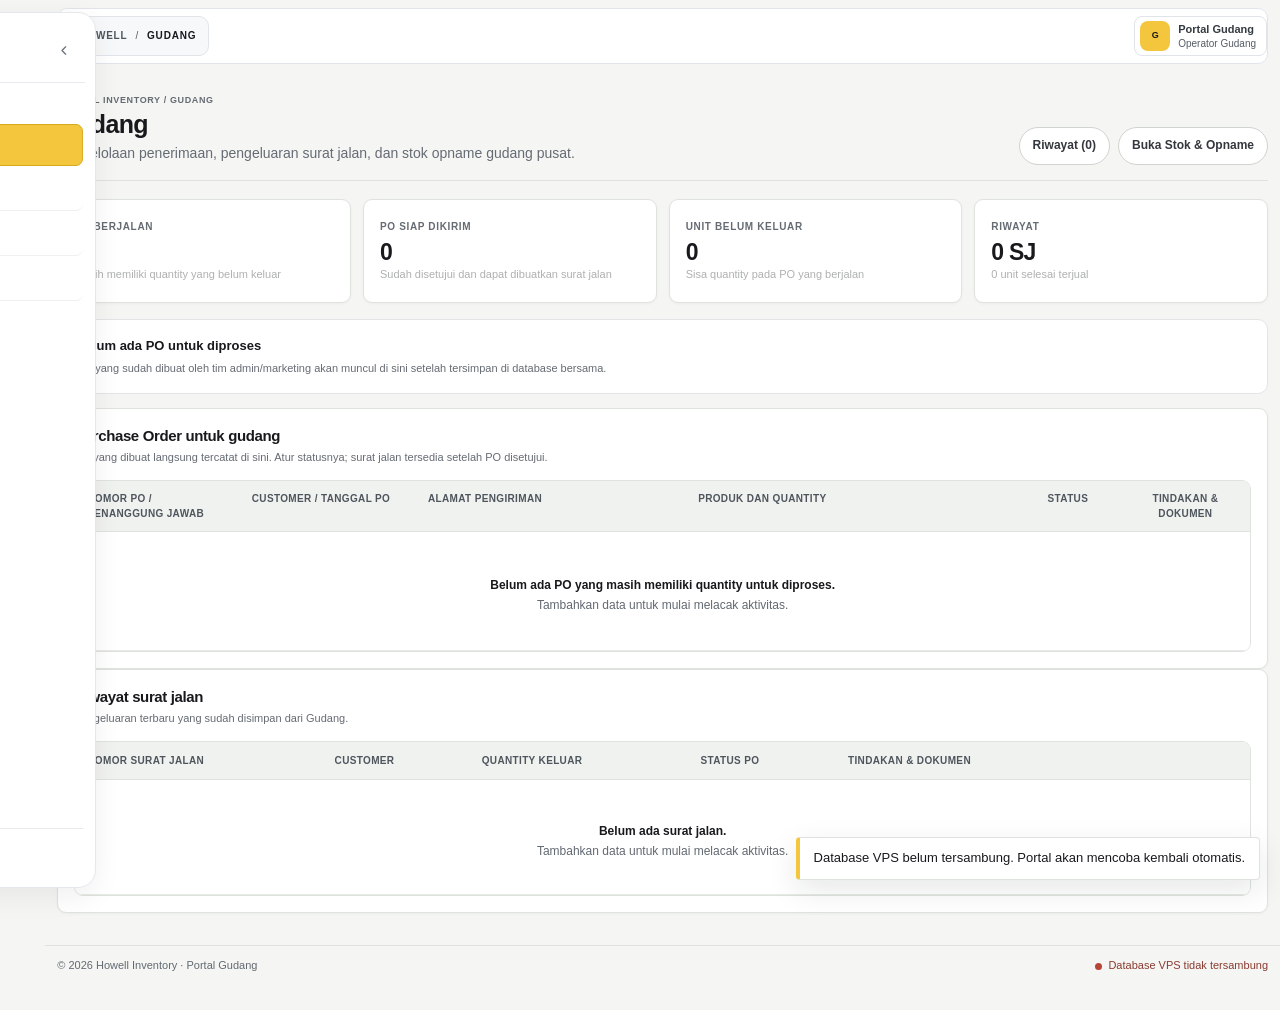
==== commit 91117e03: "fix(waybill-print): fit continuous form 9.5x5.5 inch layout (212mm) to eliminate excessive empty spa" ====
--- a/warehouse/index.html
+++ b/warehouse/index.html
@@ -6,8 +6,8 @@
   <meta name="theme-color" content="#FFFFFF" />
   <title>Howell Inventory · Portal Gudang</title>
   <link rel="icon" type="image/png" href="assets/howell-mark-color.png?v=20261118-howell-favicon-color-2" />
-  <link rel="stylesheet" href="styles.css?v=20261120-continuous-solid-v4" />
-  <link rel="stylesheet" href="theme-light.css?v=20261120-continuous-solid-v4" />
+  <link rel="stylesheet" href="styles.css?v=20261120-continuous-fit212-v5" />
+  <link rel="stylesheet" href="theme-light.css?v=20261120-continuous-fit212-v5" />
   <style>
     body.warehouse-portal .sidebar { position:fixed; }
     body.warehouse-portal .nav-group-preferences { display:none; }
@@ -44,7 +44,7 @@
   <script src="assets/product-image-map.js?v=20261111-ean13-2"></script>
   <script src="assets/howell-runtime-config.js?v=20261111-vps-db-1"></script>
   <script src="assets/xlsx.full.min.js"></script>
-  <script src="app.js?v=20261120-continuous-solid-v4"></script>
+  <script src="app.js?v=20261120-continuous-fit212-v5"></script>
 </body>
 </html>
 
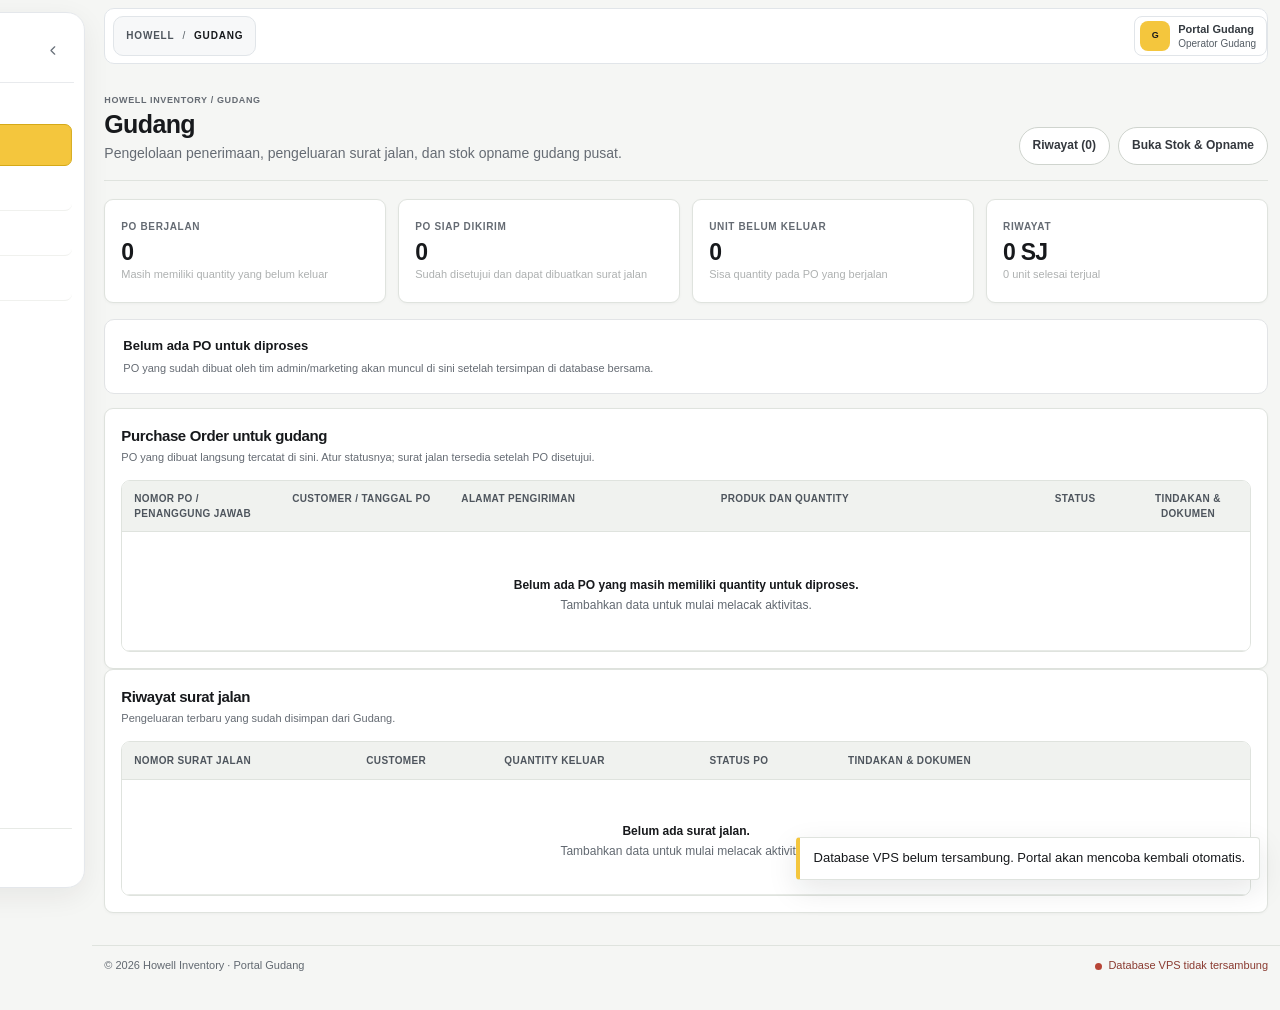
==== commit f2ff8aaf: "fix(waybill-print): widen recipient metadata column to 63% to prevent address line truncation of Kav" ====
--- a/warehouse/index.html
+++ b/warehouse/index.html
@@ -6,8 +6,8 @@
   <meta name="theme-color" content="#FFFFFF" />
   <title>Howell Inventory · Portal Gudang</title>
   <link rel="icon" type="image/png" href="assets/howell-mark-color.png?v=20261118-howell-favicon-color-2" />
-  <link rel="stylesheet" href="styles.css?v=20261120-continuous-fit212-v5" />
-  <link rel="stylesheet" href="theme-light.css?v=20261120-continuous-fit212-v5" />
+  <link rel="stylesheet" href="styles.css?v=20261120-continuous-fit212-v6" />
+  <link rel="stylesheet" href="theme-light.css?v=20261120-continuous-fit212-v6" />
   <style>
     body.warehouse-portal .sidebar { position:fixed; }
     body.warehouse-portal .nav-group-preferences { display:none; }
@@ -44,7 +44,7 @@
   <script src="assets/product-image-map.js?v=20261111-ean13-2"></script>
   <script src="assets/howell-runtime-config.js?v=20261111-vps-db-1"></script>
   <script src="assets/xlsx.full.min.js"></script>
-  <script src="app.js?v=20261120-continuous-fit212-v5"></script>
+  <script src="app.js?v=20261120-continuous-fit212-v6"></script>
 </body>
 </html>
 
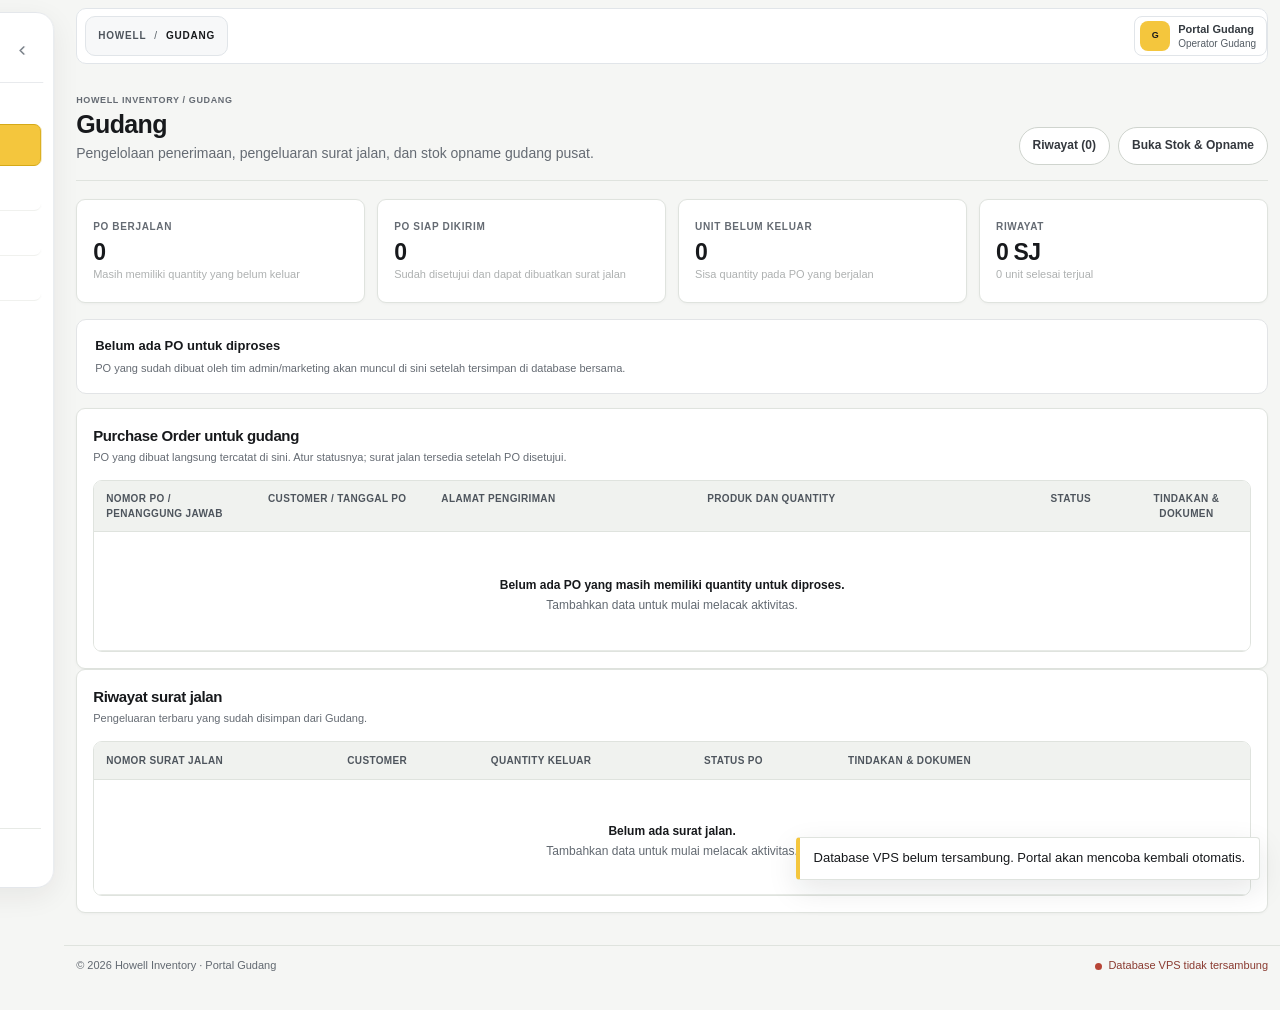
==== commit da06e9a0: "feat(settings): remove reset-demo option and enhance settings UI with clear server status, backup ma" ====
--- a/warehouse/index.html
+++ b/warehouse/index.html
@@ -6,8 +6,8 @@
   <meta name="theme-color" content="#FFFFFF" />
   <title>Howell Inventory · Portal Gudang</title>
   <link rel="icon" type="image/png" href="assets/howell-mark-color.png?v=20261118-howell-favicon-color-2" />
-  <link rel="stylesheet" href="styles.css?v=20261120-continuous-fit212-v6" />
-  <link rel="stylesheet" href="theme-light.css?v=20261120-continuous-fit212-v6" />
+  <link rel="stylesheet" href="styles.css?v=20261121-settings-clean-v1" />
+  <link rel="stylesheet" href="theme-light.css?v=20261121-settings-clean-v1" />
   <style>
     body.warehouse-portal .sidebar { position:fixed; }
     body.warehouse-portal .nav-group-preferences { display:none; }
@@ -44,7 +44,7 @@
   <script src="assets/product-image-map.js?v=20261111-ean13-2"></script>
   <script src="assets/howell-runtime-config.js?v=20261111-vps-db-1"></script>
   <script src="assets/xlsx.full.min.js"></script>
-  <script src="app.js?v=20261120-continuous-fit212-v6"></script>
+  <script src="app.js?v=20261121-settings-clean-v1"></script>
 </body>
 </html>
 
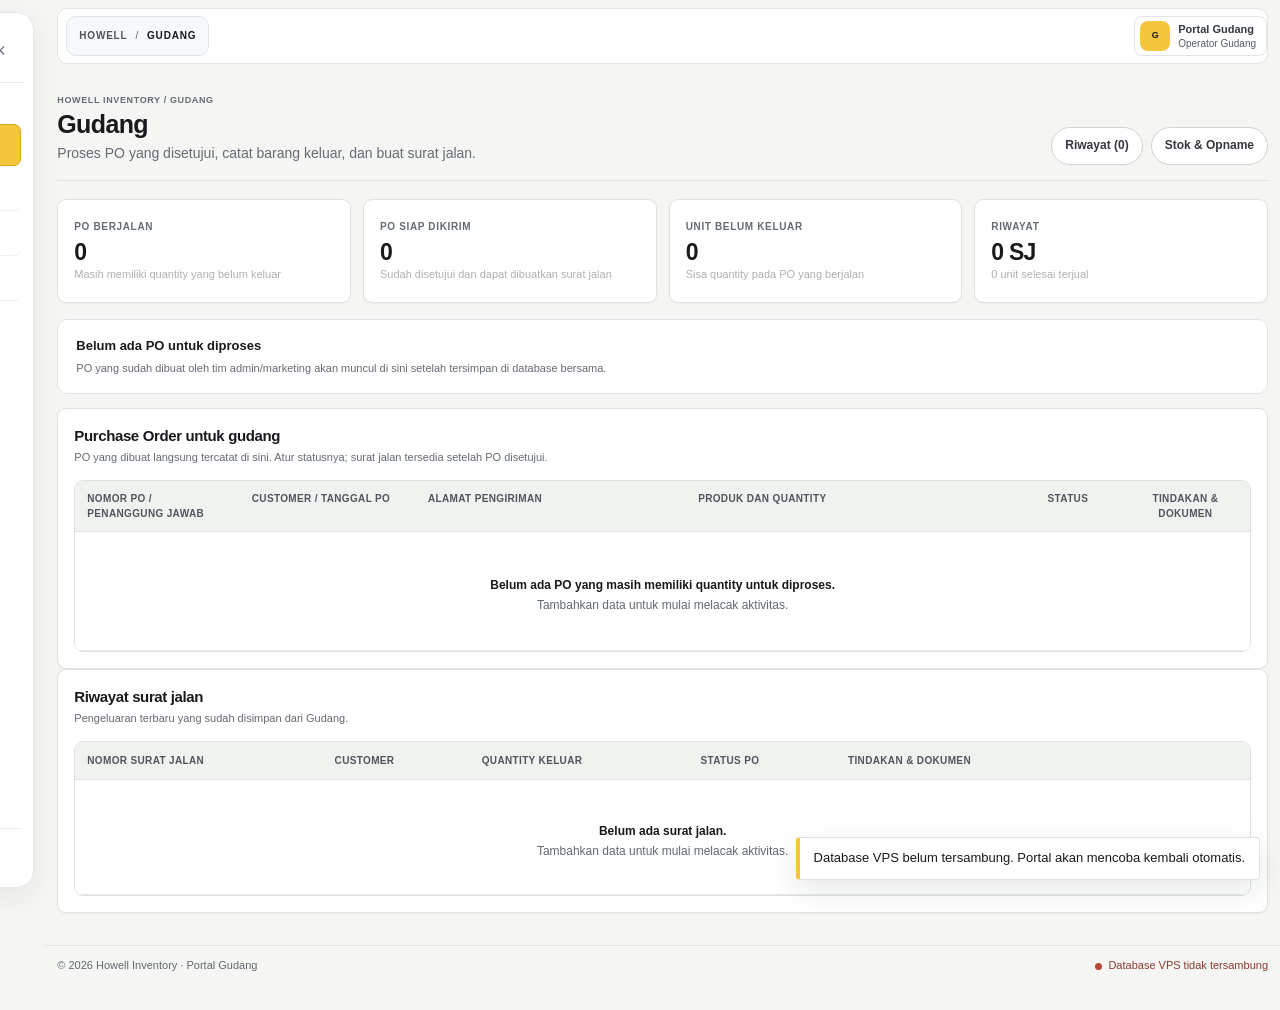
==== commit aa0a8211: "feat(i18n): fully optimize English and Chinese localization across all views, tables, and modal form" ====
--- a/warehouse/index.html
+++ b/warehouse/index.html
@@ -44,7 +44,7 @@
   <script src="assets/product-image-map.js?v=20261111-ean13-2"></script>
   <script src="assets/howell-runtime-config.js?v=20261111-vps-db-1"></script>
   <script src="assets/xlsx.full.min.js"></script>
-  <script src="app.js?v=20261121-settings-clean-v1"></script>
+  <script src="app.js?v=20261121-i18n-master-v2"></script>
 </body>
 </html>
 
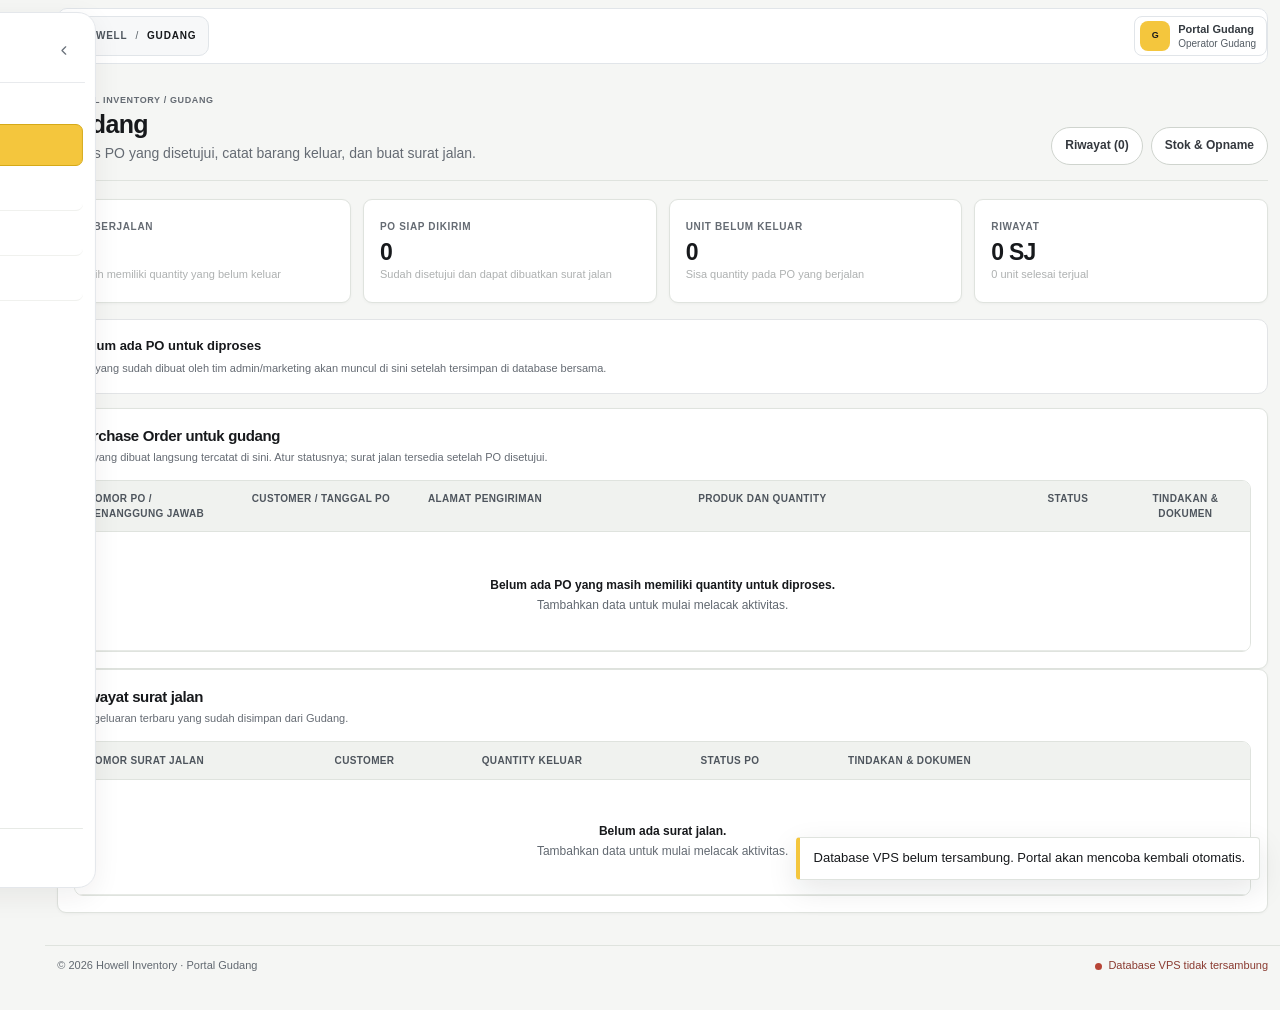
==== commit 37bb9de8: "fix(core): resolve dashboard variable shadowing and excel catalog rendering; add nginx cache-control" ====
--- a/warehouse/index.html
+++ b/warehouse/index.html
@@ -6,8 +6,8 @@
   <meta name="theme-color" content="#FFFFFF" />
   <title>Howell Inventory · Portal Gudang</title>
   <link rel="icon" type="image/png" href="assets/howell-mark-color.png?v=20261118-howell-favicon-color-2" />
-  <link rel="stylesheet" href="styles.css?v=20261121-settings-clean-v1" />
-  <link rel="stylesheet" href="theme-light.css?v=20261121-settings-clean-v1" />
+  <link rel="stylesheet" href="styles.css?v=20261121-v3-optimized" />
+  <link rel="stylesheet" href="theme-light.css?v=20261121-v3-optimized" />
   <style>
     body.warehouse-portal .sidebar { position:fixed; }
     body.warehouse-portal .nav-group-preferences { display:none; }
@@ -44,7 +44,7 @@
   <script src="assets/product-image-map.js?v=20261111-ean13-2"></script>
   <script src="assets/howell-runtime-config.js?v=20261111-vps-db-1"></script>
   <script src="assets/xlsx.full.min.js"></script>
-  <script src="app.js?v=20261121-i18n-master-v2"></script>
+  <script src="app.js?v=20261121-v3-optimized"></script>
 </body>
 </html>
 
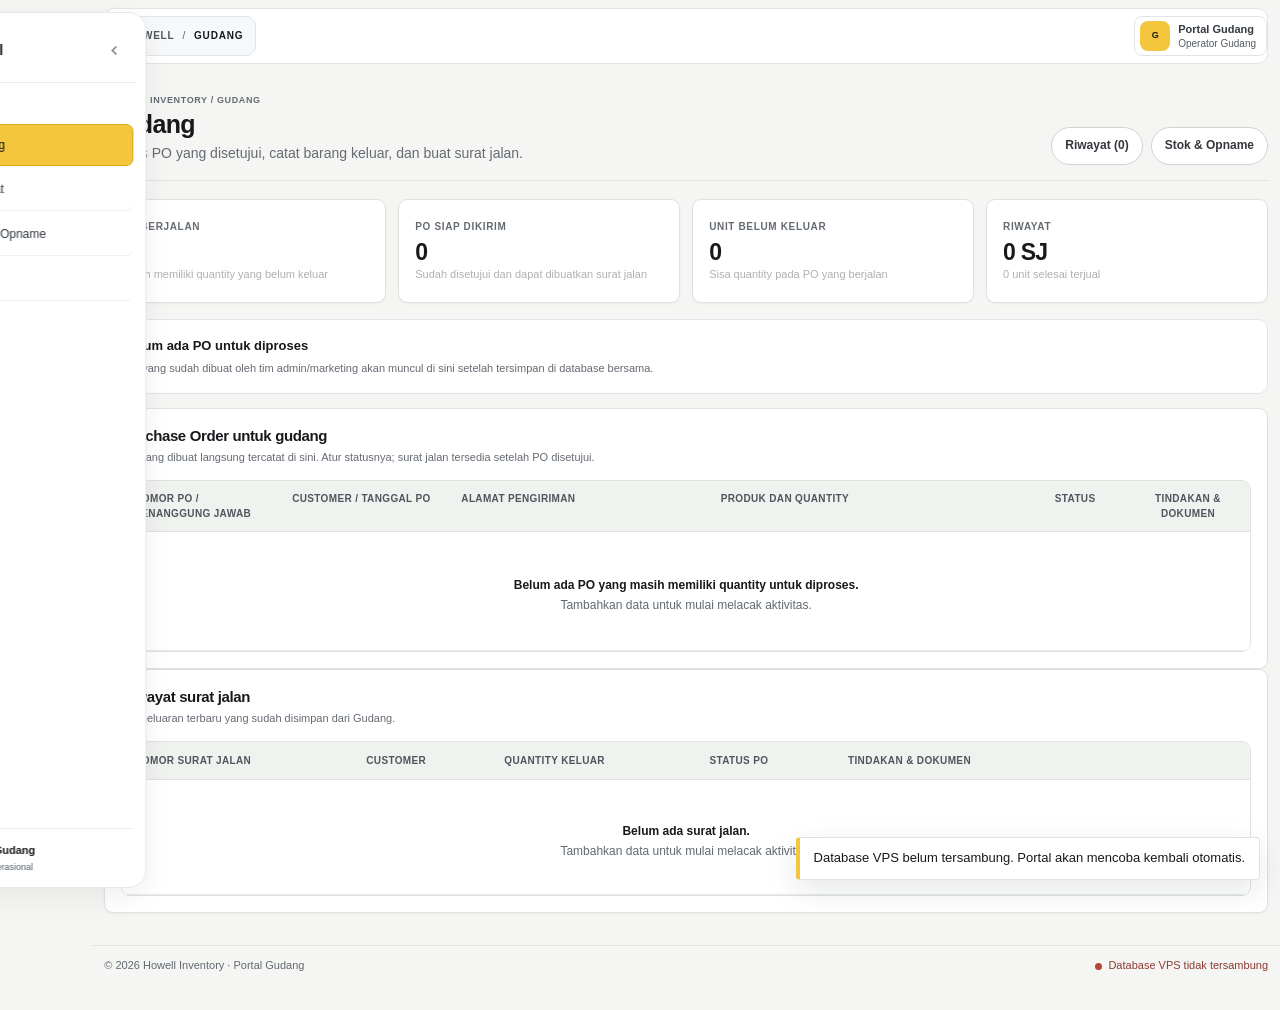
==== commit e0ff3f5e: "fix(ui): fix edit branch modal fit, 2-column grid layout, select labels and options, and prevent vie" ====
--- a/warehouse/index.html
+++ b/warehouse/index.html
@@ -6,8 +6,8 @@
   <meta name="theme-color" content="#FFFFFF" />
   <title>Howell Inventory · Portal Gudang</title>
   <link rel="icon" type="image/png" href="assets/howell-mark-color.png?v=20261118-howell-favicon-color-2" />
-  <link rel="stylesheet" href="styles.css?v=20261121-v3-optimized" />
-  <link rel="stylesheet" href="theme-light.css?v=20261121-v3-optimized" />
+  <link rel="stylesheet" href="styles.css?v=20261121-modal-fix-v4" />
+  <link rel="stylesheet" href="theme-light.css?v=20261121-modal-fix-v4" />
   <style>
     body.warehouse-portal .sidebar { position:fixed; }
     body.warehouse-portal .nav-group-preferences { display:none; }
@@ -44,7 +44,7 @@
   <script src="assets/product-image-map.js?v=20261111-ean13-2"></script>
   <script src="assets/howell-runtime-config.js?v=20261111-vps-db-1"></script>
   <script src="assets/xlsx.full.min.js"></script>
-  <script src="app.js?v=20261121-v3-optimized"></script>
+  <script src="app.js?v=20261121-modal-fix-v4"></script>
 </body>
 </html>
 
--- a/warehouse/styles.css
+++ b/warehouse/styles.css
@@ -446,3 +446,97 @@
   .stock-history-table{min-width:680px!important;table-layout:auto!important}
 }
 
+
+/* ==========================================================================
+   MODAL SCROLLABILITY & FIT OPTIMIZATION
+   Ensures modal dialogs (Edit Cabang, Edit Produk, etc.) never overflow
+   the screen viewport and action buttons (Simpan/Batal) are always accessible.
+   ========================================================================== */
+.modal-backdrop {
+  position: fixed !important;
+  inset: 0 !important;
+  z-index: 1200 !important;
+  display: none;
+  align-items: center !important;
+  justify-content: center !important;
+  padding: clamp(10px, 2.5vh, 24px) 16px !important;
+  background: rgba(18, 20, 23, 0.55) !important;
+  overflow-y: auto !important;
+  box-sizing: border-box !important;
+}
+
+.modal-backdrop.open {
+  display: flex !important;
+}
+
+.modal {
+  width: min(680px, calc(100vw - 32px)) !important;
+  max-width: min(680px, calc(100vw - 32px)) !important;
+  max-height: min(92vh, 860px) !important;
+  display: flex !important;
+  flex-direction: column !important;
+  overflow: hidden !important;
+  border-radius: 12px !important;
+  box-sizing: border-box !important;
+}
+
+.modal > header {
+  flex: none !important;
+  display: flex !important;
+  align-items: center !important;
+  justify-content: space-between !important;
+  padding: 16px 20px !important;
+  border-bottom: 1px solid #eceef0 !important;
+  background: #fff !important;
+}
+
+.modal form, #modalForm {
+  display: flex !important;
+  flex-direction: column !important;
+  flex: 1 1 auto !important;
+  min-height: 0 !important;
+  overflow: hidden !important;
+  padding: 18px 20px !important;
+  box-sizing: border-box !important;
+}
+
+.modal-fields {
+  flex: 1 1 auto !important;
+  min-height: 0 !important;
+  overflow-y: auto !important;
+  overflow-x: hidden !important;
+  padding-right: 6px !important;
+  margin-right: -4px !important;
+}
+
+.modal-actions {
+  flex: none !important;
+  display: flex !important;
+  justify-content: flex-end !important;
+  gap: 10px !important;
+  margin-top: 14px !important;
+  padding-top: 14px !important;
+  border-top: 1px solid #eceef0 !important;
+  background: #fff !important;
+}
+
+.field-grid {
+  display: grid !important;
+  grid-template-columns: 1fr 1fr !important;
+  gap: 12px 14px !important;
+}
+
+.field.full {
+  grid-column: 1 / -1 !important;
+}
+
+@media (max-width: 600px) {
+  .field-grid {
+    grid-template-columns: 1fr !important;
+  }
+  .modal {
+    width: calc(100vw - 20px) !important;
+    max-width: calc(100vw - 20px) !important;
+    max-height: calc(100dvh - 20px) !important;
+  }
+}
--- a/warehouse/theme-light.css
+++ b/warehouse/theme-light.css
@@ -1210,3 +1210,97 @@
     right: -20px !important;
   }
 }
+
+/* ==========================================================================
+   MODAL SCROLLABILITY & FIT OPTIMIZATION
+   Ensures modal dialogs (Edit Cabang, Edit Produk, etc.) never overflow
+   the screen viewport and action buttons (Simpan/Batal) are always accessible.
+   ========================================================================== */
+.modal-backdrop {
+  position: fixed !important;
+  inset: 0 !important;
+  z-index: 1200 !important;
+  display: none;
+  align-items: center !important;
+  justify-content: center !important;
+  padding: clamp(10px, 2.5vh, 24px) 16px !important;
+  background: rgba(18, 20, 23, 0.55) !important;
+  overflow-y: auto !important;
+  box-sizing: border-box !important;
+}
+
+.modal-backdrop.open {
+  display: flex !important;
+}
+
+.modal {
+  width: min(680px, calc(100vw - 32px)) !important;
+  max-width: min(680px, calc(100vw - 32px)) !important;
+  max-height: min(92vh, 860px) !important;
+  display: flex !important;
+  flex-direction: column !important;
+  overflow: hidden !important;
+  border-radius: 12px !important;
+  box-sizing: border-box !important;
+}
+
+.modal > header {
+  flex: none !important;
+  display: flex !important;
+  align-items: center !important;
+  justify-content: space-between !important;
+  padding: 16px 20px !important;
+  border-bottom: 1px solid #eceef0 !important;
+  background: #fff !important;
+}
+
+.modal form, #modalForm {
+  display: flex !important;
+  flex-direction: column !important;
+  flex: 1 1 auto !important;
+  min-height: 0 !important;
+  overflow: hidden !important;
+  padding: 18px 20px !important;
+  box-sizing: border-box !important;
+}
+
+.modal-fields {
+  flex: 1 1 auto !important;
+  min-height: 0 !important;
+  overflow-y: auto !important;
+  overflow-x: hidden !important;
+  padding-right: 6px !important;
+  margin-right: -4px !important;
+}
+
+.modal-actions {
+  flex: none !important;
+  display: flex !important;
+  justify-content: flex-end !important;
+  gap: 10px !important;
+  margin-top: 14px !important;
+  padding-top: 14px !important;
+  border-top: 1px solid #eceef0 !important;
+  background: #fff !important;
+}
+
+.field-grid {
+  display: grid !important;
+  grid-template-columns: 1fr 1fr !important;
+  gap: 12px 14px !important;
+}
+
+.field.full {
+  grid-column: 1 / -1 !important;
+}
+
+@media (max-width: 600px) {
+  .field-grid {
+    grid-template-columns: 1fr !important;
+  }
+  .modal {
+    width: calc(100vw - 20px) !important;
+    max-width: calc(100vw - 20px) !important;
+    max-height: calc(100dvh - 20px) !important;
+  }
+}
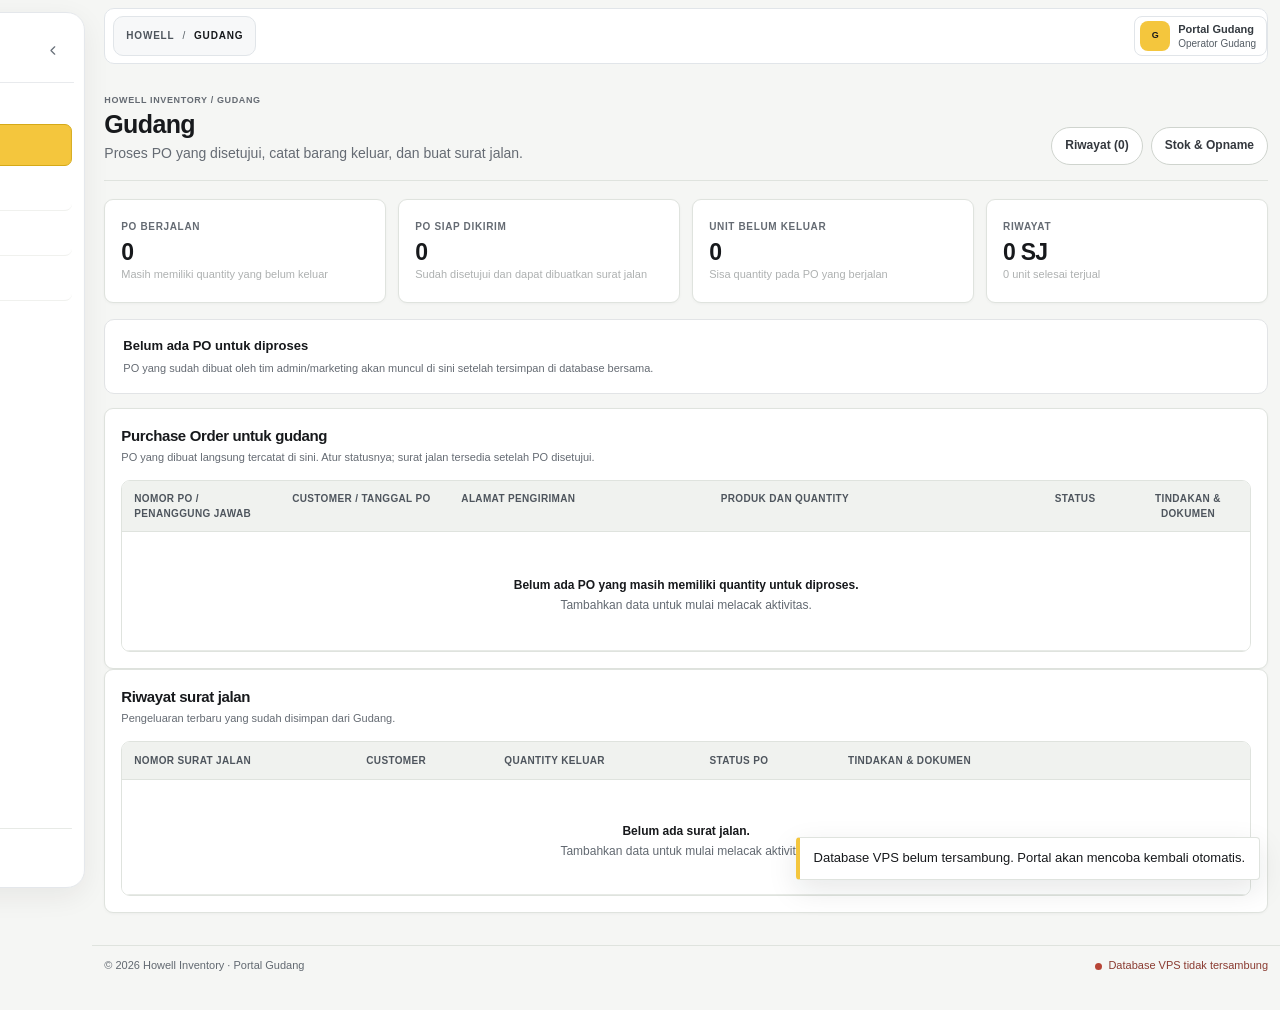
==== commit f83afc11: "fix(print): restore paper size options and auto-close modal on print waybill" ====
--- a/warehouse/index.html
+++ b/warehouse/index.html
@@ -6,8 +6,8 @@
   <meta name="theme-color" content="#FFFFFF" />
   <title>Howell Inventory · Portal Gudang</title>
   <link rel="icon" type="image/png" href="assets/howell-mark-color.png?v=20261118-howell-favicon-color-2" />
-  <link rel="stylesheet" href="styles.css?v=20261121-modal-fix-v4" />
-  <link rel="stylesheet" href="theme-light.css?v=20261121-modal-fix-v4" />
+  <link rel="stylesheet" href="styles.css?v=20261121-modal-fix-v5" />
+  <link rel="stylesheet" href="theme-light.css?v=20261121-modal-fix-v5" />
   <style>
     body.warehouse-portal .sidebar { position:fixed; }
     body.warehouse-portal .nav-group-preferences { display:none; }
@@ -44,7 +44,7 @@
   <script src="assets/product-image-map.js?v=20261111-ean13-2"></script>
   <script src="assets/howell-runtime-config.js?v=20261111-vps-db-1"></script>
   <script src="assets/xlsx.full.min.js"></script>
-  <script src="app.js?v=20261121-modal-fix-v4"></script>
+  <script src="app.js?v=20261121-modal-fix-v5"></script>
 </body>
 </html>
 
